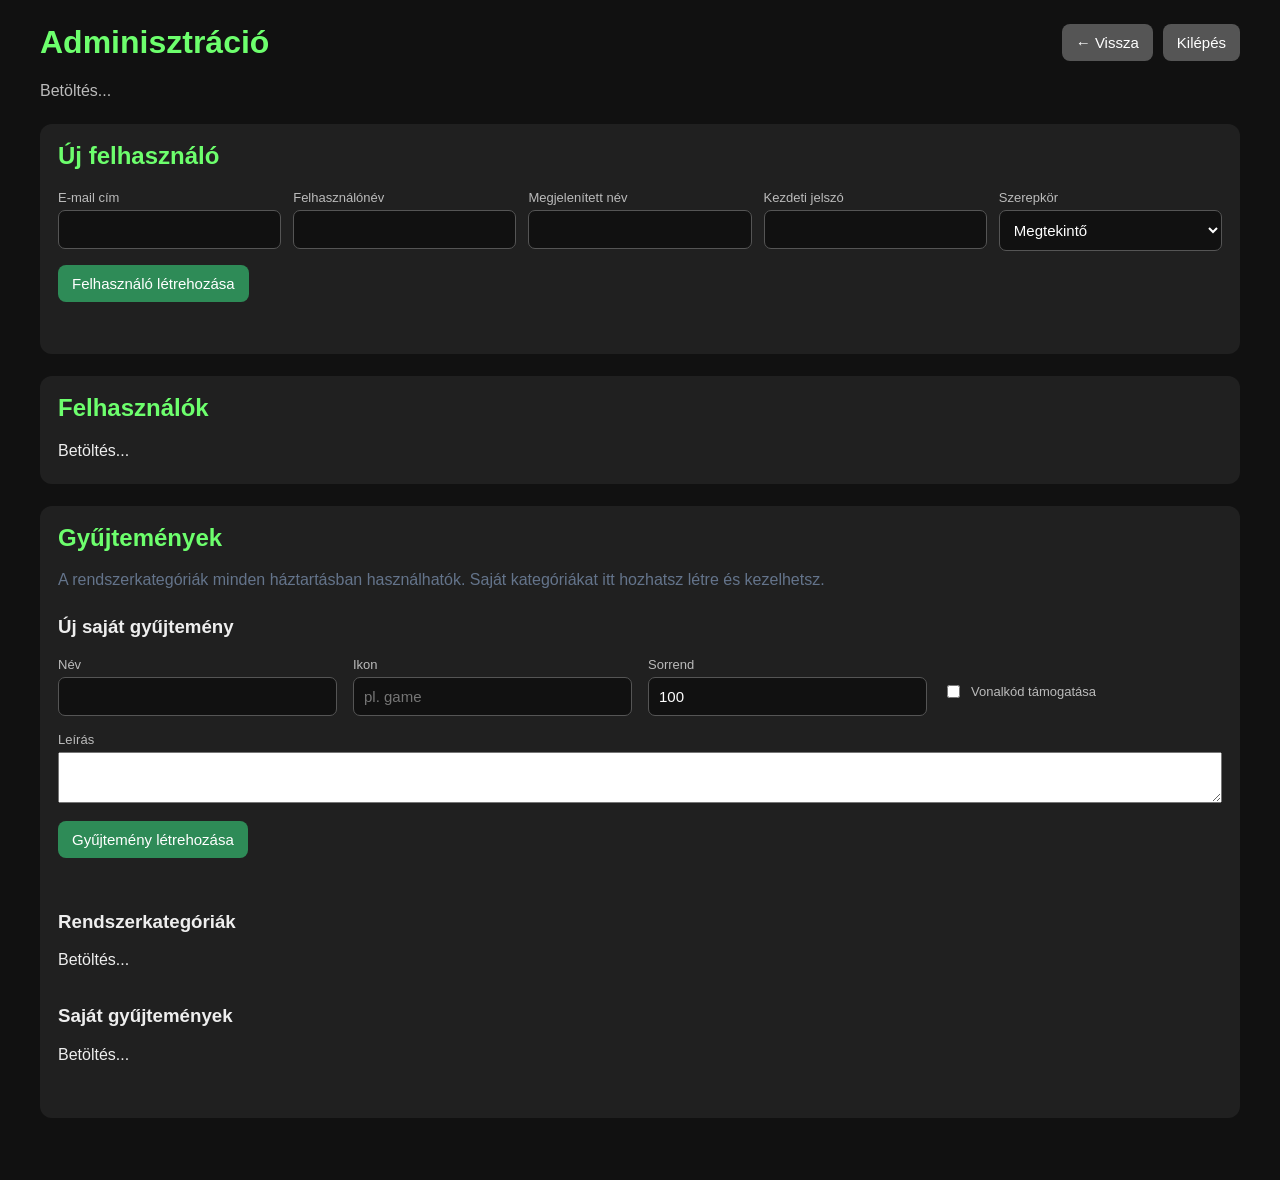
==== ui/admin.html @ b215858e "Add category-specific storage location rules" ====
<!DOCTYPE html>
<html lang="hu">
<head>
    <meta charset="UTF-8">

    <meta
        name="viewport"
        content="width=device-width, initial-scale=1.0"
    >

    <title>FamilyCollection – Adminisztráció</title>

    <style>
        * {
            box-sizing: border-box;
        }

        body {
            margin: 0;
            background: #111;
            color: #eee;
            font-family:
                Arial,
                Helvetica,
                sans-serif;
        }

        .container {
            width: min(1200px, 94vw);
            margin: 0 auto;
            padding: 24px 0 40px;
        }

        .topbar {
            display: flex;
            justify-content: space-between;
            align-items: flex-start;
            gap: 16px;
            margin-bottom: 24px;
        }

        h1,
        h2 {
            margin-top: 0;
            color: #6dff6d;
        }

        .top-actions {
            display: flex;
            gap: 10px;
            flex-wrap: wrap;
        }

        button,
        .button-link {
            border: 0;
            border-radius: 8px;
            padding: 10px 14px;
            background: #555;
            color: white;
            font-size: 15px;
            cursor: pointer;
            text-decoration: none;
        }

        button:hover,
        .button-link:hover {
            background: #666;
        }

        button.primary {
            background: #2e8b57;
        }

        button.primary:hover {
            background: #349d63;
        }

        button.danger {
            background: #8b2e2e;
        }

        button:disabled {
            opacity: 0.55;
            cursor: default;
        }

        .panel {
            margin-bottom: 22px;
            padding: 18px;
            border-radius: 12px;
            background: #202020;
        }

        .context-line {
            color: #bbb;
        }

        .status {
            min-height: 24px;
            margin-top: 10px;
        }

        .status.error {
            color: #ff7b7b;
        }

        .status.success {
            color: #6dff6d;
        }

        .users-list {
            display: grid;
            gap: 14px;
        }

        .user-card {
            padding: 16px;
            border-radius: 10px;
            background: #292929;
        }

        .user-card.inactive {
            opacity: 0.65;
        }

        .user-header {
            display: flex;
            justify-content: space-between;
            gap: 14px;
            align-items: flex-start;
            margin-bottom: 12px;
        }

        .user-name {
            font-size: 19px;
            font-weight: bold;
            color: #6dff6d;
        }

        .user-email {
            margin-top: 4px;
            color: #aaa;
            word-break: break-word;
        }

        .badge {
            display: inline-block;
            padding: 4px 8px;
            border-radius: 999px;
            background: #444;
            color: #ddd;
            font-size: 12px;
            white-space: nowrap;
        }

        .user-grid {
            display: grid;
            grid-template-columns:
                repeat(
                    auto-fit,
                    minmax(180px, 1fr)
                );
            gap: 12px;
        }

        label {
            display: block;
            margin-bottom: 5px;
            color: #bbb;
            font-size: 13px;
        }

        input,
        select {
            width: 100%;
            padding: 10px;
            border: 1px solid #555;
            border-radius: 7px;
            background: #111;
            color: #fff;
            font-size: 15px;
        }

        .checkbox-row {
            display: flex;
            align-items: center;
            gap: 8px;
            min-height: 40px;
        }

        .checkbox-row input {
            width: auto;
        }

        .actions {
            display: flex;
            gap: 10px;
            flex-wrap: wrap;
            margin-top: 14px;
        }

        .new-user-grid {
            display: grid;
            grid-template-columns:
                repeat(
                    auto-fit,
                    minmax(220px, 1fr)
                );
            gap: 12px;
        }

        .muted {
            color: #888;
            font-size: 13px;
        }

        @media (max-width: 650px) {
            .topbar {
                flex-direction: column;
            }

            .user-header {
                flex-direction: column;
            }
        }

        .panel-description {
            margin-top: -4px;
            margin-bottom: 24px;
            color: #64748b;
            line-height: 1.5;
        }

        .category-form-grid {
            display: grid;
            grid-template-columns:
                repeat(
                    auto-fit,
                    minmax(180px, 1fr)
                );
            gap: 16px;
            margin-bottom: 16px;
        }

        .category-form-grid input,
        .category-form-grid select,
        textarea {
            width: 100%;
            box-sizing: border-box;
        }

        textarea {
            resize: vertical;
        }

        .checkbox-field {
            display: flex;
            align-items: end;
            padding-bottom: 10px;
        }

        .checkbox-field label {
            display: flex;
            align-items: center;
            gap: 8px;
            cursor: pointer;
        }

        .checkbox-field input {
            width: auto;
        }

        .categories-list {
            display: grid;
            gap: 14px;
            margin-bottom: 30px;
        }

        .category-card {
            border: 1px solid #dbe2ea;
            border-radius: 10px;
            padding: 16px;
            background: #fff;
        }

        .category-card.system-category {
            background: #f8fafc;
        }

        .category-card-header {
            display: flex;
            justify-content: space-between;
            align-items: center;
            gap: 12px;
            margin-bottom: 12px;
        }

        .category-card-title {
            font-weight: 700;
            font-size: 1.05rem;
        }

        .category-badge {
            display: inline-block;
            padding: 4px 8px;
            border-radius: 999px;
            background: #e2e8f0;
            font-size: 0.8rem;
            white-space: nowrap;
        }

        .category-edit-grid {
            display: grid;
            grid-template-columns:
                repeat(
                    auto-fit,
                    minmax(160px, 1fr)
                );
            gap: 12px;
        }

        .category-description {
            margin: 8px 0;
            color: #475569;
        }

        .category-meta {
            display: flex;
            flex-wrap: wrap;
            gap: 12px;
            margin-top: 8px;
            font-size: 0.9rem;
            color: #64748b;
        }

        .category-card .actions {
            margin-top: 14px;
        }    

</style>
</head>

<body>
    <main class="container">

        <div class="topbar">
            <div>
                <h1>Adminisztráció</h1>

                <div
                    id="contextLine"
                    class="context-line"
                >
                    Betöltés...
                </div>
            </div>

            <div class="top-actions">
                <a
                    href="/ui/dashboard.html"
                    class="button-link"
                >
                    ← Vissza
                </a>

                <button
                    id="logoutButton"
                    type="button"
                >
                    Kilépés
                </button>
            </div>
        </div>

        <section class="panel">
            <h2>Új felhasználó</h2>

            <div class="new-user-grid">
                <div>
                    <label for="newEmail">
                        E-mail cím
                    </label>

                    <input
                        id="newEmail"
                        type="email"
                    >
                </div>

                <div>
                    <label for="newUsername">
                        Felhasználónév
                    </label>

                    <input
                        id="newUsername"
                        type="text"
                        minlength="3"
                        maxlength="100"
                        autocomplete="off"
                    >
                </div>

                <div>
                    <label for="newDisplayName">
                        Megjelenített név
                    </label>

                    <input
                        id="newDisplayName"
                        type="text"
                    >
                </div>

                <div>
                    <label for="newPassword">
                        Kezdeti jelszó
                    </label>

                    <input
                        id="newPassword"
                        type="password"
                    >
                </div>

                <div>
                    <label for="newRole">
                        Szerepkör
                    </label>

                    <select id="newRole">
                        <option value="viewer">
                            Megtekintő
                        </option>

                        <option value="editor">
                            Szerkesztő
                        </option>

                        <option value="admin">
                            Adminisztrátor
                        </option>
                    </select>
                </div>
            </div>

            <div class="actions">
                <button
                    id="createUserButton"
                    class="primary"
                    type="button"
                >
                    Felhasználó létrehozása
                </button>
            </div>

            <div
                id="createStatus"
                class="status"
            ></div>
        </section>

        <section class="panel">
            <h2>Felhasználók</h2>

            <div
                id="usersStatus"
                class="status"
            >
                Betöltés...
            </div>

            <div
                id="usersList"
                class="users-list"
            ></div>
        </section>
        <section class="panel">
            <h2>Gyűjtemények</h2>

            <p class="panel-description">
                A rendszerkategóriák minden háztartásban
                használhatók. Saját kategóriákat itt
                hozhatsz létre és kezelhetsz.
            </p>

            <h3>Új saját gyűjtemény</h3>

            <div class="category-form-grid">
                <div>
                    <label for="newCategoryName">
                        Név
                    </label>

                    <input
                        id="newCategoryName"
                        type="text"
                        maxlength="150"
                    >
                </div>

                <div>
                    <label for="newCategoryIcon">
                        Ikon
                    </label>

                    <input
                        id="newCategoryIcon"
                        type="text"
                        maxlength="100"
                        placeholder="pl. game"
                    >
                </div>

                <div>
                    <label for="newCategorySortOrder">
                        Sorrend
                    </label>

                    <input
                        id="newCategorySortOrder"
                        type="number"
                        min="0"
                        value="100"
                    >
                </div>

                <div class="checkbox-field">
                    <label>
                        <input
                            id="newCategorySupportsBarcode"
                            type="checkbox"
                        >
                        Vonalkód támogatása
                    </label>
                </div>
            </div>

            <div>
                <label for="newCategoryDescription">
                    Leírás
                </label>

                <textarea
                    id="newCategoryDescription"
                    rows="3"
                    maxlength="500"
                ></textarea>
            </div>

            <div class="actions">
                <button
                    id="createCategoryButton"
                    class="primary"
                    type="button"
                >
                    Gyűjtemény létrehozása
                </button>
            </div>

            <div
                id="createCategoryStatus"
                class="status"
            ></div>

            <h3>Rendszerkategóriák</h3>

            <div
                id="systemCategoriesStatus"
                class="status"
            >
                Betöltés...
            </div>

            <div
                id="systemCategoriesList"
                class="categories-list"
            ></div>

            <h3>Saját gyűjtemények</h3>

            <div
                id="householdCategoriesStatus"
                class="status"
            >
                Betöltés...
            </div>

            <div
                id="householdCategoriesList"
                class="categories-list"
            ></div>
        </section>
    </main>

    <script>
        let currentUserId = null;
        let activeHousehold = null;

        let categoryStorageTree = null;

        const contextLine =
            document.getElementById(
                "contextLine"
            );

        const usersStatus =
            document.getElementById(
                "usersStatus"
            );

        const usersList =
            document.getElementById(
                "usersList"
            );

const newCategoryName =
    document.getElementById(
        "newCategoryName"
    );

const newCategoryIcon =
    document.getElementById(
        "newCategoryIcon"
    );

const newCategorySortOrder =
    document.getElementById(
        "newCategorySortOrder"
    );

const newCategorySupportsBarcode =
    document.getElementById(
        "newCategorySupportsBarcode"
    );

const newCategoryDescription =
    document.getElementById(
        "newCategoryDescription"
    );

const createCategoryButton =
    document.getElementById(
        "createCategoryButton"
    );

const createCategoryStatus =
    document.getElementById(
        "createCategoryStatus"
    );

const systemCategoriesStatus =
    document.getElementById(
        "systemCategoriesStatus"
    );

const systemCategoriesList =
    document.getElementById(
        "systemCategoriesList"
    );

const householdCategoriesStatus =
    document.getElementById(
        "householdCategoriesStatus"
    );

const householdCategoriesList =
    document.getElementById(
        "householdCategoriesList"
    );

        const createStatus =
            document.getElementById(
                "createStatus"
            );

        const createUserButton =
            document.getElementById(
                "createUserButton"
            );

        const newEmail =
            document.getElementById(
                "newEmail"
            );

const newUsername =
    document.getElementById(
        "newUsername"
    );

        const newDisplayName =
            document.getElementById(
                "newDisplayName"
            );

        const newPassword =
            document.getElementById(
                "newPassword"
            );

        const newRole =
            document.getElementById(
                "newRole"
            );

        const logoutButton =
            document.getElementById(
                "logoutButton"
            );


        function escapeHtml(value) {
            return String(value ?? "")
                .replaceAll("&", "&amp;")
                .replaceAll("<", "&lt;")
                .replaceAll(">", "&gt;")
                .replaceAll('"', "&quot;")
                .replaceAll("'", "&#039;");
        }


        function roleLabel(role) {
            const labels = {
                owner: "Tulajdonos",
                admin: "Adminisztrátor",
                editor: "Szerkesztő",
                viewer: "Megtekintő"
            };

            return labels[role] || role;
        }


function setStatus(
    element,
    message,
    type = ""
) {
    if (!element) {
        return;
    }

    element.textContent = message;

    element.classList.remove(
        "success",
        "error"
    );

    if (type) {
        element.classList.add(type);
    }
}

async function loadCategoryStorageTree() {
    if (categoryStorageTree) {
        return categoryStorageTree;
    }

    if (!activeHousehold) {
        throw new Error(
            "Nincs aktív háztartás."
        );
    }

    const params =
        new URLSearchParams({
            household_id:
                String(activeHousehold.id),
            include_inactive:
                "false"
        });

    const response =
        await apiFetch(
            `/storage/tree?${
                params.toString()
            }`
        );

    if (
        !response
        || !Array.isArray(
            response.locations
        )
    ) {
        throw new Error(
            "A szerver hibás tárhelyfa-választ adott."
        );
    }

    categoryStorageTree =
        response.locations;

    return categoryStorageTree;
}


function renderCategoryStorageRuleNode(
    node,
    selectedRules,
    depth = 0
) {
const selectedRule =
    selectedRules.get(
        node.public_id
    );

    const checked =
        selectedRule
            ? "checked"
            : "";

    const includeDescendantsChecked =
        (
            selectedRule
            && selectedRule.include_descendants
        )
            ? "checked"
            : "";

    const children =
        Array.isArray(node.children)
            ? node.children
            : [];

    return `
        <div
            class="category-storage-node"
            style="
                margin-left:${depth * 20}px;
                margin-top:8px;
                padding:8px;
                border-left:
                    2px solid rgba(
                        255,
                        255,
                        255,
                        0.10
                    );
            "
        >
            <label>
                <input
                    type="checkbox"
                    class="category-storage-location"
data-location-public-id="${escapeHtml(
    node.public_id
)}"
                    ${checked}
                >

                <strong>
                    ${escapeHtml(
                        node.name
                    )}
                </strong>

                <span class="muted">
                    (${escapeHtml(
                        node.location_type
                        || "other"
                    )})
                </span>
            </label>

            <label
                style="
                    display:block;
                    margin-left:24px;
                    margin-top:5px;
                "
            >
                <input
                    type="checkbox"
                    class="category-storage-descendants"
data-location-public-id="${escapeHtml(
    node.public_id
)}"
                    ${includeDescendantsChecked}
                >

                Alatta lévő tárhelyek is
            </label>

            ${
                children
                    .map(
                        child =>
                            renderCategoryStorageRuleNode(
                                child,
                                selectedRules,
                                depth + 1
                            )
                    )
                    .join("")
            }
        </div>
    `;
}


async function loadCategoryStorageRules(
    category,
    card
) {
    const panel =
        card.querySelector(
            ".category-storage-panel"
        );

    const statusBox =
        card.querySelector(
            ".category-storage-status"
        );

    const treeContainer =
        card.querySelector(
            ".category-storage-tree"
        );

    setStatus(
        statusBox,
        "Tárhelyszabályok betöltése..."
    );

    treeContainer.innerHTML = "";

    try {
        const [
            tree,
            rulesResponse,
        ] = await Promise.all([
            loadCategoryStorageTree(),

            apiFetch(
                `/admin/households/${
                    activeHousehold.id
                }/categories/${
                    category.id
                }/storage-rules`
            ),
        ]);

const selectedRules =
    new Map(
        (
            rulesResponse.rules
            || []
        ).map(
            rule => [
                rule.storage_location_public_id,
                rule,
            ]
        )
    );

        const unrestrictedRadio =
            panel.querySelector(
                ".category-storage-unrestricted"
            );

        const restrictedRadio =
            panel.querySelector(
                ".category-storage-restricted"
            );

        unrestrictedRadio.checked =
            !rulesResponse.restricted;

        restrictedRadio.checked =
            Boolean(
                rulesResponse.restricted
            );

        treeContainer.innerHTML =
            tree.length
                ? tree
                    .map(
                        node =>
                            renderCategoryStorageRuleNode(
                                node,
                                selectedRules
                            )
                    )
                    .join("")
                : `
                    <div class="muted">
                        Nincs aktív tárhely.
                    </div>
                `;

        updateCategoryStoragePanelState(
            card
        );

        setStatus(
            statusBox,
            ""
        );

    } catch (error) {
        setStatus(
            statusBox,
            `❌ ${error.message}`,
            "error"
        );
    }
}


function updateCategoryStoragePanelState(
    card
) {
    const restricted =
        card.querySelector(
            ".category-storage-restricted"
        ).checked;

    const treeContainer =
        card.querySelector(
            ".category-storage-tree"
        );

    treeContainer.style.opacity =
        restricted
            ? "1"
            : "0.45";

    treeContainer.style.pointerEvents =
        restricted
            ? ""
            : "none";
}


async function saveCategoryStorageRules(
    category,
    card
) {
    const panel =
        card.querySelector(
            ".category-storage-panel"
        );

    const statusBox =
        card.querySelector(
            ".category-storage-status"
        );

    const saveButton =
        card.querySelector(
            ".save-category-storage"
        );

    const restricted =
        panel.querySelector(
            ".category-storage-restricted"
        ).checked;

    let rules = [];

    if (restricted) {
        const selectedLocations =
            panel.querySelectorAll(
                (
                    ".category-storage-location"
                    + ":checked"
                )
            );

        if (!selectedLocations.length) {
            setStatus(
                statusBox,
                (
                    "❌ Korlátozott módban "
                    + "legalább egy tárhelyet "
                    + "ki kell választani."
                ),
                "error"
            );

            return;
        }

        rules =
            Array.from(
                selectedLocations
            )
.map(
    checkbox => {
        const publicId =
            checkbox.dataset
                .locationPublicId;

        const descendants =
            panel.querySelector(
                (
                    ".category-storage-descendants"
                    + `[data-location-public-id="${publicId}"]`
                )
            );

        return {
            storage_location_public_id:
                publicId,

            include_descendants:
                Boolean(
                    descendants
                    ?.checked
                ),
        };
    }
);

    }

    saveButton.disabled = true;

    setStatus(
        statusBox,
        "Mentés..."
    );

    try {
        const response =
            await apiFetch(
                `/admin/households/${
                    activeHousehold.id
                }/categories/${
                    category.id
                }/storage-rules`,
                {
                    method: "PUT",

                    headers: {
                        "Content-Type":
                            "application/json"
                    },

                    body: JSON.stringify({
                        rules
                    })
                }
            );

        setStatus(
            statusBox,
            response.restricted
                ? (
                    "✅ Tárhelykorlátozás "
                    + "elmentve."
                )
                : (
                    "✅ Minden tárhely "
                    + "engedélyezve."
                ),
            "success"
        );

        await loadCategoryStorageRules(
            category,
            card
        );

    } catch (error) {
        setStatus(
            statusBox,
            `❌ ${error.message}`,
            "error"
        );

    } finally {
        saveButton.disabled =
            false;
    }
}


function appendCategoryStorageControls(
    card,
    category
) {
    const wrapper =
        document.createElement(
            "div"
        );

    wrapper.innerHTML = `
        <div
            class="actions"
            style="margin-top:12px;"
        >
            <button
                type="button"
                class="manage-storage-rules"
            >
                🗄️ Tárhelyek kezelése
            </button>
        </div>

        <div
            class="category-storage-panel"
            style="
                display:none;
                margin-top:12px;
                padding:14px;
                border-radius:8px;
                background:#202020;
            "
        >
            <h4>
                Engedélyezett tárhelyek
            </h4>

            <p class="muted">
                Ha nincs korlátozás,
                a gyűjtemény minden aktív
                tárhelyet használhat.
            </p>

            <label
                style="
                    display:block;
                    margin-bottom:8px;
                "
            >
                <input
                    type="radio"
                    class="category-storage-unrestricted"
                    name="category-storage-${
                        escapeHtml(
                            category.id
                        )
                    }"
                    value="all"
                >

                Minden tárhely engedélyezett
            </label>

            <label
                style="
                    display:block;
                    margin-bottom:12px;
                "
            >
                <input
                    type="radio"
                    class="category-storage-restricted"
                    name="category-storage-${
                        escapeHtml(
                            category.id
                        )
                    }"
                    value="restricted"
                >

                Csak a kijelölt tárhelyek
            </label>

            <div
                class="category-storage-tree"
            ></div>

            <div
                class="actions"
                style="margin-top:14px;"
            >
                <button
                    type="button"
                    class="primary save-category-storage"
                >
                    💾 Tárhelyszabályok mentése
                </button>
            </div>

            <div
                class="status category-storage-status"
            ></div>
        </div>
    `;

    while (wrapper.firstChild) {
        card.appendChild(
            wrapper.firstChild
        );
    }

    const manageButton =
        card.querySelector(
            ".manage-storage-rules"
        );

    const panel =
        card.querySelector(
            ".category-storage-panel"
        );

    manageButton.addEventListener(
        "click",
        async () => {
            const opening =
                panel.style.display
                === "none";

            panel.style.display =
                opening
                    ? ""
                    : "none";

            manageButton.textContent =
                opening
                    ? "▲ Tárhelyek bezárása"
                    : "🗄️ Tárhelyek kezelése";

            if (opening) {
                await loadCategoryStorageRules(
                    category,
                    card
                );
            }
        }
    );

    panel
        .querySelector(
            ".category-storage-unrestricted"
        )
        .addEventListener(
            "change",
            () => {
                updateCategoryStoragePanelState(
                    card
                );
            }
        );

    panel
        .querySelector(
            ".category-storage-restricted"
        )
        .addEventListener(
            "change",
            () => {
                updateCategoryStoragePanelState(
                    card
                );
            }
        );

    panel
        .querySelector(
            ".save-category-storage"
        )
        .addEventListener(
            "click",
            () => {
                saveCategoryStorageRules(
                    category,
                    card
                );
            }
        );
}

function renderSystemCategories(categories) {
    systemCategoriesList.innerHTML = "";

    if (!categories.length) {
        systemCategoriesList.innerHTML =
            '<div class="muted">'
            + 'Nincs rendszerkategória.'
            + '</div>';

        return;
    }

    for (const category of categories) {
        const card =
            document.createElement(
                "div"
            );

        card.className =
            "category-card system-category";

        card.innerHTML = `
            <div class="category-card-header">
                <div class="category-card-title">
                    ${escapeHtml(category.name)}
                </div>

                <span class="category-badge">
                    Rendszer
                </span>
            </div>

            <div class="category-description">
                ${escapeHtml(
                    category.description
                    || "Nincs leírás."
                )}
            </div>

            <div class="category-meta">
                <span>
                    Slug:
                    ${escapeHtml(category.slug)}
                </span>

                <span>
                    Ikon:
                    ${escapeHtml(
                        category.icon || "-"
                    )}
                </span>

                <span>
                    Vonalkód:
                    ${
                        category.supports_barcode
                            ? "igen"
                            : "nem"
                    }
                </span>

                <span>
                    Metaadat:
                    ${escapeHtml(
                        category.metadata_lookup_type
                    )}
                </span>

                <span>
                    Állapot:
                    ${
                        category.is_active
                            ? "aktív"
                            : "inaktív"
                    }
                </span>
            </div>
        `;

appendCategoryStorageControls(
    card,
    category
);

        systemCategoriesList.appendChild(
            card
        );
    }
}

async function createCategoryField(
    category,
    card
) {
    const name =
        card
            .querySelector(
                ".new-field-name"
            )
            .value
            .trim();

    const fieldKey =
        card
            .querySelector(
                ".new-field-key"
            )
            .value
            .trim();

    const fieldType =
        card
            .querySelector(
                ".new-field-type"
            )
            .value;

    const sortOrder =
        Number(
            card
                .querySelector(
                    ".new-field-sort-order"
                )
                .value
        );

    const statusBox =
        card.querySelector(
            ".create-field-status"
        );

    const button =
        card.querySelector(
            ".create-field"
        );

    if (!name) {
        setStatus(
            statusBox,
            "❌ A mező neve kötelező.",
            "error"
        );

        return;
    }

    if (!fieldKey) {
        setStatus(
            statusBox,
            "❌ A mezőkulcs kötelező.",
            "error"
        );

        return;
    }

    if (
        !Number.isInteger(sortOrder)
        || sortOrder < 0
    ) {
        setStatus(
            statusBox,
            (
                "❌ A sorrend nem lehet "
                + "negatív egész szám."
            ),
            "error"
        );

        return;
    }

    button.disabled = true;

    setStatus(
        statusBox,
        "Létrehozás..."
    );

    try {
        await apiFetch(
            `/admin/households/${
                activeHousehold.id
            }/categories/${
                category.id
            }/fields`,
            {
                method: "POST",

                headers: {
                    "Content-Type":
                        "application/json"
                },

                body: JSON.stringify({
                    name,
                    field_key:
                        fieldKey,
                    field_type:
                        fieldType,
                    is_required:
                        card
                            .querySelector(
                                ".new-field-required"
                            )
                            .checked,
                    is_searchable:
                        card
                            .querySelector(
                                ".new-field-searchable"
                            )
                            .checked,
                    is_filterable:
                        card
                            .querySelector(
                                ".new-field-filterable"
                            )
                            .checked,
                    is_visible_in_list:
                        card
                            .querySelector(
                                ".new-field-visible-list"
                            )
                            .checked,
                    sort_order:
                        sortOrder,
                    validation_rules: {},
                    default_value: {}
                })
            }
        );

        card
            .querySelector(
                ".new-field-name"
            )
            .value = "";

        card
            .querySelector(
                ".new-field-key"
            )
            .value = "";

        card
            .querySelector(
                ".new-field-sort-order"
            )
            .value = "100";

        card
            .querySelector(
                ".new-field-required"
            )
            .checked = false;

        card
            .querySelector(
                ".new-field-searchable"
            )
            .checked = false;

        card
            .querySelector(
                ".new-field-filterable"
            )
            .checked = false;

        card
            .querySelector(
                ".new-field-visible-list"
            )
            .checked = false;

        setStatus(
            statusBox,
            "✅ Mező létrehozva.",
            "success"
        );

        await loadCategoryFields(
            category,
            card
        );

    } catch (error) {
        setStatus(
            statusBox,
            `❌ ${error.message}`,
            "error"
        );

    } finally {
        button.disabled = false;
    }
}

async function saveCategoryField(
    category,
    field,
    card,
    row
) {
    const statusBox =
        row.querySelector(
            ".field-row-status"
        );

    const button =
        row.querySelector(
            ".save-field"
        );

    const name =
        row
            .querySelector(
                ".field-name"
            )
            .value
            .trim();

    const sortOrder =
        Number(
            row
                .querySelector(
                    ".field-sort-order"
                )
                .value
        );

    if (!name) {
        setStatus(
            statusBox,
            "❌ A mező neve kötelező.",
            "error"
        );

        return;
    }

    if (
        !Number.isInteger(sortOrder)
        || sortOrder < 0
    ) {
        setStatus(
            statusBox,
            (
                "❌ A sorrend nem lehet "
                + "negatív egész szám."
            ),
            "error"
        );

        return;
    }

    button.disabled = true;

    setStatus(
        statusBox,
        "Mentés..."
    );

    try {
        await apiFetch(
            `/admin/households/${
                activeHousehold.id
            }/categories/${
                category.id
            }/fields/${
                field.id
            }`,
            {
                method: "PATCH",

                headers: {
                    "Content-Type":
                        "application/json"
                },

                body: JSON.stringify({
                    name,
                    sort_order:
                        sortOrder,

                    is_required:
                        row
                            .querySelector(
                                ".field-required"
                            )
                            .checked,

                    is_searchable:
                        row
                            .querySelector(
                                ".field-searchable"
                            )
                            .checked,

                    is_filterable:
                        row
                            .querySelector(
                                ".field-filterable"
                            )
                            .checked,

                    is_visible_in_list:
                        row
                            .querySelector(
                                ".field-visible-list"
                            )
                            .checked,

                    is_active:
                        row
                            .querySelector(
                                ".field-active"
                            )
                            .checked
                })
            }
        );

        setStatus(
            statusBox,
            "✅ Mező mentve.",
            "success"
        );

    } catch (error) {
        setStatus(
            statusBox,
            `❌ ${error.message}`,
            "error"
        );

    } finally {
        button.disabled = false;
    }
}

async function deactivateCategoryField(
    category,
    field,
    card,
    row
) {
    const statusBox =
        row.querySelector(
            ".field-row-status"
        );

    const confirmed =
        window.confirm(
            (
                `Biztosan inaktiválod ezt a mezőt?\n\n`
                + `${field.name} (${field.field_key})`
            )
        );

    if (!confirmed) {
        return;
    }

    setStatus(
        statusBox,
        "Inaktiválás..."
    );

    try {
        await apiFetch(
            `/admin/households/${
                activeHousehold.id
            }/categories/${
                category.id
            }/fields/${
                field.id
            }`,
            {
                method: "DELETE"
            }
        );

        await loadCategoryFields(
            category,
            card
        );

    } catch (error) {
        setStatus(
            statusBox,
            `❌ ${error.message}`,
            "error"
        );
    }
}

function isSelectCategoryField(field) {
    return (
        field.field_type === "single_select"
        || field.field_type === "multi_select"
    );
}


async function createCategoryFieldOption(
    category,
    field,
    row
) {
    const container =
        row.querySelector(
            ".field-options"
        );

    const valueInput =
        container.querySelector(
            ".new-option-value"
        );

    const labelInput =
        container.querySelector(
            ".new-option-label"
        );

    const sortOrderInput =
        container.querySelector(
            ".new-option-sort-order"
        );

    const statusBox =
        container.querySelector(
            ".new-option-status"
        );

    const button =
        container.querySelector(
            ".create-option"
        );

    const value =
        valueInput.value.trim();

    const label =
        labelInput.value.trim();

    const sortOrder =
        Number(
            sortOrderInput.value
        );

    if (!value) {
        setStatus(
            statusBox,
            "❌ Az érték kötelező.",
            "error"
        );

        return;
    }

    if (!label) {
        setStatus(
            statusBox,
            "❌ A megjelenő név kötelező.",
            "error"
        );

        return;
    }

    if (
        !Number.isInteger(sortOrder)
        || sortOrder < 0
    ) {
        setStatus(
            statusBox,
            (
                "❌ A sorrend nem lehet "
                + "negatív egész szám."
            ),
            "error"
        );

        return;
    }

    button.disabled = true;

    setStatus(
        statusBox,
        "Létrehozás..."
    );

    try {
        await apiFetch(
            `/admin/households/${
                activeHousehold.id
            }/categories/${
                category.id
            }/fields/${
                field.id
            }/options`,
            {
                method: "POST",

                headers: {
                    "Content-Type":
                        "application/json"
                },

                body: JSON.stringify({
                    value,
                    label,
                    sort_order: sortOrder
                })
            }
        );

        valueInput.value = "";
        labelInput.value = "";
        sortOrderInput.value = "100";

        await loadCategoryFieldOptions(
            category,
            field,
            row
        );

    } catch (error) {
        setStatus(
            statusBox,
            `❌ ${error.message}`,
            "error"
        );

    } finally {
        button.disabled = false;
    }
}


async function saveCategoryFieldOption(
    category,
    field,
    option,
    row,
    optionRow
) {
    const statusBox =
        optionRow.querySelector(
            ".option-row-status"
        );

    const button =
        optionRow.querySelector(
            ".save-option"
        );

    const label =
        optionRow
            .querySelector(
                ".option-label"
            )
            .value
            .trim();

    const sortOrder =
        Number(
            optionRow
                .querySelector(
                    ".option-sort-order"
                )
                .value
        );

    if (!label) {
        setStatus(
            statusBox,
            "❌ A megjelenő név kötelező.",
            "error"
        );

        return;
    }

    if (
        !Number.isInteger(sortOrder)
        || sortOrder < 0
    ) {
        setStatus(
            statusBox,
            (
                "❌ A sorrend nem lehet "
                + "negatív egész szám."
            ),
            "error"
        );

        return;
    }

    button.disabled = true;

    setStatus(
        statusBox,
        "Mentés..."
    );

    try {
        await apiFetch(
            `/admin/households/${
                activeHousehold.id
            }/categories/${
                category.id
            }/fields/${
                field.id
            }/options/${
                option.id
            }`,
            {
                method: "PATCH",

                headers: {
                    "Content-Type":
                        "application/json"
                },

                body: JSON.stringify({
                    label,
                    sort_order: sortOrder,
                    is_active:
                        optionRow
                            .querySelector(
                                ".option-active"
                            )
                            .checked
                })
            }
        );

        setStatus(
            statusBox,
            "✅ Opció mentve.",
            "success"
        );

    } catch (error) {
        setStatus(
            statusBox,
            `❌ ${error.message}`,
            "error"
        );

    } finally {
        button.disabled = false;
    }
}


async function deactivateCategoryFieldOption(
    category,
    field,
    option,
    row
) {
    const confirmed =
        window.confirm(
            (
                "Biztosan inaktiválod ezt "
                + "a választható értéket?\n\n"
                + `${option.label} (${option.value})`
            )
        );

    if (!confirmed) {
        return;
    }

    try {
        await apiFetch(
            `/admin/households/${
                activeHousehold.id
            }/categories/${
                category.id
            }/fields/${
                field.id
            }/options/${
                option.id
            }`,
            {
                method: "DELETE"
            }
        );

        await loadCategoryFieldOptions(
            category,
            field,
            row
        );

    } catch (error) {
        const statusBox =
            row.querySelector(
                ".field-options-status"
            );

        setStatus(
            statusBox,
            `❌ ${error.message}`,
            "error"
        );
    }
}


async function loadCategoryFieldOptions(
    category,
    field,
    row
) {
    const container =
        row.querySelector(
            ".field-options"
        );

    if (!container) {
        return;
    }

    const list =
        container.querySelector(
            ".field-options-list"
        );

    const statusBox =
        container.querySelector(
            ".field-options-status"
        );

    setStatus(
        statusBox,
        "Opciók betöltése..."
    );

    try {
        const options =
            await apiFetch(
                `/admin/households/${
                    activeHousehold.id
                }/categories/${
                    category.id
                }/fields/${
                    field.id
                }/options`
            );

        list.innerHTML = "";

        statusBox.textContent = "";

        if (!options.length) {
            list.innerHTML = `
                <div class="muted">
                    Még nincs választható érték.
                </div>
            `;

            return;
        }

        for (const option of options) {
            const optionRow =
                document.createElement(
                    "div"
                );

            optionRow.className =
                "category-field-option-row";

            optionRow.innerHTML = `
                <div class="category-edit-grid">
                    <div>
                        <label>
                            Érték
                        </label>

                        <input
                            type="text"
                            value="${escapeHtml(
                                option.value
                            )}"
                            disabled
                        >
                    </div>

                    <div>
                        <label>
                            Megjelenő név
                        </label>

                        <input
                            class="option-label"
                            type="text"
                            maxlength="150"
                            value="${escapeHtml(
                                option.label
                            )}"
                        >
                    </div>

                    <div>
                        <label>
                            Sorrend
                        </label>

                        <input
                            class="option-sort-order"
                            type="number"
                            min="0"
                            value="${escapeHtml(
                                option.sort_order
                            )}"
                        >
                    </div>

                    <div class="checkbox-field">
                        <label>
                            <input
                                class="option-active"
                                type="checkbox"
                                ${
                                    option.is_active
                                        ? "checked"
                                        : ""
                                }
                            >
                            Aktív
                        </label>
                    </div>
                </div>

                <div class="actions">
                    <button
                        type="button"
                        class="primary save-option"
                    >
                        Mentés
                    </button>

                    ${
                        option.is_active
                            ? `
                                <button
                                    type="button"
                                    class="deactivate-option"
                                >
                                    🗑️ Inaktiválás
                                </button>
                            `
                            : ""
                    }
                </div>

                <div
                    class="status option-row-status"
                ></div>
            `;

            optionRow
                .querySelector(
                    ".save-option"
                )
                .addEventListener(
                    "click",
                    () =>
                        saveCategoryFieldOption(
                            category,
                            field,
                            option,
                            row,
                            optionRow
                        )
                );

            const deactivateButton =
                optionRow.querySelector(
                    ".deactivate-option"
                );

            if (deactivateButton) {
                deactivateButton
                    .addEventListener(
                        "click",
                        () =>
                            deactivateCategoryFieldOption(
                                category,
                                field,
                                option,
                                row
                            )
                    );
            }

            list.appendChild(
                optionRow
            );
        }

    } catch (error) {
        setStatus(
            statusBox,
            `❌ ${error.message}`,
            "error"
        );
    }
}

async function loadCategoryFields(
    category,
    card
) {
    const list =
        card.querySelector(
            ".category-fields-list"
        );

    const statusBox =
        card.querySelector(
            ".category-fields-status"
        );

    list.innerHTML = "";

    setStatus(
        statusBox,
        "Mezők betöltése..."
    );

    try {
        const fields =
            await apiFetch(
                `/admin/households/${
                    activeHousehold.id
                }/categories/${
                    category.id
                }/fields`
            );

        statusBox.style.display =
            "none";

        if (!fields.length) {
            list.innerHTML = `
                <div class="muted">
                    Ehhez a gyűjteményhez
                    még nincs mező definiálva.
                </div>
            `;

            return;
        }

        for (const field of fields) {
            const row =
                document.createElement(
                    "div"
                );

            row.className =
                "category-field-row";

row.innerHTML = `
    <div class="category-edit-grid">
        <div>
            <label>
                Név
            </label>

            <input
                class="field-name"
                type="text"
                maxlength="150"
                value="${escapeHtml(
                    field.name
                )}"
            >
        </div>

        <div>
            <label>
                Mezőkulcs
            </label>

            <input
                type="text"
                value="${escapeHtml(
                    field.field_key
                )}"
                disabled
            >
        </div>

        <div>
            <label>
                Típus
            </label>

            <input
                type="text"
                value="${escapeHtml(
                    field.field_type
                )}"
                disabled
            >
        </div>

        <div>
            <label>
                Sorrend
            </label>

            <input
                class="field-sort-order"
                type="number"
                min="0"
                value="${escapeHtml(
                    field.sort_order
                )}"
            >
        </div>
    </div>

    <div class="category-edit-grid">
        <div class="checkbox-field">
            <label>
                <input
                    class="field-required"
                    type="checkbox"
                    ${
                        field.is_required
                            ? "checked"
                            : ""
                    }
                >
                Kötelező
            </label>
        </div>

        <div class="checkbox-field">
            <label>
                <input
                    class="field-searchable"
                    type="checkbox"
                    ${
                        field.is_searchable
                            ? "checked"
                            : ""
                    }
                >
                Kereshető
            </label>
        </div>

        <div class="checkbox-field">
            <label>
                <input
                    class="field-filterable"
                    type="checkbox"
                    ${
                        field.is_filterable
                            ? "checked"
                            : ""
                    }
                >
                Szűrhető
            </label>
        </div>

        <div class="checkbox-field">
            <label>
                <input
                    class="field-visible-list"
                    type="checkbox"
                    ${
                        field.is_visible_in_list
                            ? "checked"
                            : ""
                    }
                >
                Listában látható
            </label>
        </div>

        <div class="checkbox-field">
            <label>
                <input
                    class="field-active"
                    type="checkbox"
                    ${
                        field.is_active
                            ? "checked"
                            : ""
                    }
                >
                Aktív
            </label>
        </div>
    </div>

    <div class="actions">
        <button
            type="button"
            class="primary save-field"
        >
            Mentés
        </button>

        ${
            field.is_active
                ? `
                    <button
                        type="button"
                        class="deactivate-field"
                    >
                        🗑️ Inaktiválás
                    </button>
                `
                : ""
        }
    </div>

      <div
          class="status field-row-status"
      ></div>

      ${
          isSelectCategoryField(field)
              ? `
                  <div class="field-options">
<h4>
    Választható értékek:
    ${escapeHtml(field.name)}
    <span class="muted">
        (${escapeHtml(field.field_key)})
    </span>
</h4>

                      <div
                          class="field-options-list"
                      ></div>

                      <div class="category-edit-grid">
                          <div>
                              <label>
                                  Érték
                              </label>

                              <input
                                  class="new-option-value"
                                  type="text"
                                  maxlength="100"
                              >
                          </div>

                          <div>
                              <label>
                                  Megjelenő név
                              </label>

                              <input
                                  class="new-option-label"
                                  type="text"
                                  maxlength="150"
                              >
                          </div>

                          <div>
                              <label>
                                  Sorrend
                              </label>

                              <input
                                  class="new-option-sort-order"
                                  type="number"
                                  min="0"
                                  value="100"
                              >
                          </div>
                      </div>

                      <div class="actions">
                          <button
                              type="button"
                              class="primary create-option"
                          >
                              + Új opció
                          </button>
                      </div>

                      <div
                          class="status new-option-status"
                      ></div>

                      <div
                          class="status field-options-status"
                      ></div>
                  </div>
              `
              : ""
      }
  `;

row
    .querySelector(
        ".save-field"
    )
    .addEventListener(
        "click",
        () =>
            saveCategoryField(
                category,
                field,
                card,
                row
            )
    );

const deactivateButton =
    row.querySelector(
        ".deactivate-field"
    );

if (isSelectCategoryField(field)) {
    row
        .querySelector(
            ".create-option"
        )
        .addEventListener(
            "click",
            () =>
                createCategoryFieldOption(
                    category,
                    field,
                    row
                )
        );
}

if (deactivateButton) {
    deactivateButton.addEventListener(
        "click",
        () =>
            deactivateCategoryField(
                category,
                field,
                card,
                row
            )
    );
}

            list.appendChild(row);

if (isSelectCategoryField(field)) {
    await loadCategoryFieldOptions(
        category,
        field,
        row
    );
} 

       }

    } catch (error) {
        setStatus(
            statusBox,
            `❌ ${error.message}`,
            "error"
        );
    }
}


async function toggleCategoryFields(
    category,
    card
) {
    const panel =
        card.querySelector(
            ".category-fields-panel"
        );

    const button =
        card.querySelector(
            ".manage-fields"
        );

    const isOpen =
        panel.style.display !== "none";

    if (isOpen) {
        panel.style.display = "none";

        button.textContent =
            "🧩 Mezők kezelése";

        return;
    }

    panel.style.display = "block";

    button.textContent =
        "▲ Mezők bezárása";

    await loadCategoryFields(
        category,
        card
    );
}

function renderHouseholdCategories(categories) {
    householdCategoriesList.innerHTML = "";

    if (!categories.length) {
        householdCategoriesList.innerHTML =
            '<div class="muted">'
            + 'Még nincs saját gyűjtemény.'
            + '</div>';

        return;
    }

    for (const category of categories) {
        const card =
            document.createElement(
                "div"
            );

        card.className =
            "category-card";

        if (!category.is_active) {
            card.style.opacity = "0.65";
        }

        card.innerHTML = `
            <div class="category-card-header">
                <div class="category-card-title">
                    ${escapeHtml(category.name)}
                </div>

                <span class="category-badge">
                    Saját
                </span>
            </div>

            <div class="category-edit-grid">
                <div>
                    <label>
                        Név
                    </label>

                    <input
                        class="category-name"
                        type="text"
                        value="${escapeHtml(
                            category.name
                        )}"
                    >
                </div>

                <div>
                    <label>
                        Ikon
                    </label>

                    <input
                        class="category-icon"
                        type="text"
                        value="${escapeHtml(
                            category.icon || ""
                        )}"
                    >
                </div>

                <div>
                    <label>
                        Sorrend
                    </label>

                    <input
                        class="category-sort-order"
                        type="number"
                        min="0"
                        value="${escapeHtml(
                            category.sort_order
                        )}"
                    >
                </div>

                <div class="checkbox-field">
                    <label>
                        <input
                            class="category-barcode"
                            type="checkbox"
                            ${
                                category.supports_barcode
                                    ? "checked"
                                    : ""
                            }
                        >
                        Vonalkód
                    </label>
                </div>

                <div class="checkbox-field">
                    <label>
                        <input
                            class="category-active"
                            type="checkbox"
                            ${
                                category.is_active
                                    ? "checked"
                                    : ""
                            }
                        >
                        Aktív
                    </label>
                </div>
            </div>

            <div>
                <label>
                    Leírás
                </label>

                <textarea
                    class="category-description-input"
                    rows="3"
                >${escapeHtml(
                    category.description || ""
                )}</textarea>
            </div>

            <div class="category-meta">
                <span>
                    Slug:
                    ${escapeHtml(category.slug)}
                </span>

                <span>
                    Metaadat:
                    ${escapeHtml(
                        category.metadata_lookup_type
                    )}
                </span>
            </div>

            <div class="actions">
                <button
                    type="button"
                    class="primary save-category"
                >
                    Mentés
                </button>

                <button
                    type="button"
                    class="manage-fields"
                >
                    🧩 Mezők kezelése
                </button>
            </div>

            <div
                class="status category-row-status"
            ></div>

            <div
                class="category-fields-panel"
                style="display: none;"
            >
                <h4>
                    Gyűjtemény mezői
                </h4>

                <div
                    class="category-fields-status status"
                ></div>

                <div
                    class="category-field-create"
                >
                    <h5>
                        Új mező hozzáadása
                    </h5>

                    <div class="category-edit-grid">
                        <div>
                            <label>
                                Név
                            </label>

                            <input
                                class="new-field-name"
                                type="text"
                                maxlength="150"
                            >
                        </div>

                        <div>
                            <label>
                                Mezőkulcs
                            </label>

                            <input
                                class="new-field-key"
                                type="text"
                                maxlength="100"
                                placeholder="pl. play_time"
                            >
                        </div>

                        <div>
                            <label>
                                Típus
                            </label>

                            <select
                                class="new-field-type"
                            >
                                <option value="text">
                                    Szöveg
                                </option>

                                <option value="long_text">
                                    Hosszú szöveg
                                </option>

                                <option value="integer">
                                    Egész szám
                                </option>

                                <option value="decimal">
                                    Decimális szám
                                </option>

                                <option value="boolean">
                                    Igen / nem
                                </option>

                                <option value="date">
                                    Dátum
                                </option>

                                <option value="year">
                                    Év
                                </option>

                                <option value="url">
                                    Webcím
                                </option>

                                <option value="email">
                                    E-mail
                                </option>

                                <option value="single_select">
                                    Egyszeres választás
                                </option>

                                <option value="multi_select">
                                    Többszörös választás
                                </option>

                                <option value="barcode">
                                    Vonalkód
                                </option>

                                <option value="image">
                                    Kép
                                </option>

                                <option value="file">
                                    Fájl
                                </option>
                            </select>
                        </div>

                        <div>
                            <label>
                                Sorrend
                            </label>

                            <input
                                class="new-field-sort-order"
                                type="number"
                                min="0"
                                value="100"
                            >
                        </div>
                    </div>

                    <div class="category-edit-grid">
                        <div class="checkbox-field">
                            <label>
                                <input
                                    class="new-field-required"
                                    type="checkbox"
                                >
                                Kötelező
                            </label>
                        </div>

                        <div class="checkbox-field">
                            <label>
                                <input
                                    class="new-field-searchable"
                                    type="checkbox"
                                >
                                Kereshető
                            </label>
                        </div>

                        <div class="checkbox-field">
                            <label>
                                <input
                                    class="new-field-filterable"
                                    type="checkbox"
                                >
                                Szűrhető
                            </label>
                        </div>

                        <div class="checkbox-field">
                            <label>
                                <input
                                    class="new-field-visible-list"
                                    type="checkbox"
                                >
                                Listában látható
                            </label>
                        </div>
                    </div>

                    <div class="actions">
                        <button
                            type="button"
                            class="primary create-field"
                        >
                            ➕ Mező létrehozása
                        </button>
                    </div>

                    <div
                        class="status create-field-status"
                    ></div>
                </div>

                <div
                    class="category-fields-list"
                ></div>

            </div>

        `;

        card
            .querySelector(
                ".save-category"
            )
            .addEventListener(
                "click",
                () =>
                    saveCategory(
                        category,
                        card
                    )
            );

        card
            .querySelector(
                ".manage-fields"
            )
            .addEventListener(
                "click",
                () =>
                    toggleCategoryFields(
                        category,
                        card
                    )
            );

        card
            .querySelector(
                ".create-field"
            )
            .addEventListener(
                "click",
                () =>
                    createCategoryField(
                        category,
                        card
                    )
            );

appendCategoryStorageControls(
    card,
    category
);

        householdCategoriesList.appendChild(
            card
        );
    }
}

async function loadCategories() {
    setStatus(
        systemCategoriesStatus,
        "Betöltés..."
    );

    setStatus(
        householdCategoriesStatus,
        "Betöltés..."
    );

    try {
        const categories =
            await apiFetch(
                `/admin/households/${
                    activeHousehold.id
                }/categories`
            );

        const systemCategories =
            categories.filter(
                category =>
                    category.is_system
            );

        const householdCategories =
            categories.filter(
                category =>
                    !category.is_system
            );

        renderSystemCategories(
            systemCategories
        );

        renderHouseholdCategories(
            householdCategories
        );

        systemCategoriesStatus.style.display =
            "none";

        householdCategoriesStatus.style.display =
            "none";

    } catch (error) {
        setStatus(
            systemCategoriesStatus,
            `❌ ${error.message}`,
            "error"
        );

        setStatus(
            householdCategoriesStatus,
            `❌ ${error.message}`,
            "error"
        );
    }
}

async function createCategory() {
    const name =
        newCategoryName.value.trim();

    if (!name) {
        setStatus(
            createCategoryStatus,
            "❌ A név megadása kötelező.",
            "error"
        );

        return;
    }

    const sortOrder =
        Number(
            newCategorySortOrder.value
        );

    if (
        !Number.isInteger(sortOrder)
        || sortOrder < 0
    ) {
        setStatus(
            createCategoryStatus,
            (
                "❌ A sorrend nem lehet "
                + "negatív egész szám."
            ),
            "error"
        );

        return;
    }

    createCategoryButton.disabled =
        true;

    setStatus(
        createCategoryStatus,
        "Létrehozás..."
    );

    try {
        await apiFetch(
            `/admin/households/${
                activeHousehold.id
            }/categories`,
            {
                method: "POST",

                headers: {
                    "Content-Type":
                        "application/json"
                },

                body: JSON.stringify({
                    name,
                    description:
                        newCategoryDescription
                            .value
                            .trim()
                        || null,
                    icon:
                        newCategoryIcon
                            .value
                            .trim()
                        || null,
                    supports_barcode:
                        newCategorySupportsBarcode
                            .checked,
                    sort_order:
                        sortOrder
                })
            }
        );

        newCategoryName.value = "";
        newCategoryIcon.value = "";
        newCategoryDescription.value = "";
        newCategorySortOrder.value = "100";
        newCategorySupportsBarcode.checked =
            false;

        setStatus(
            createCategoryStatus,
            "✅ Gyűjtemény létrehozva.",
            "success"
        );

        await loadCategories();

    } catch (error) {
        setStatus(
            createCategoryStatus,
            `❌ ${error.message}`,
            "error"
        );

    } finally {
        createCategoryButton.disabled =
            false;
    }
}

async function saveCategory(
    originalCategory,
    card
) {
    const name =
        card
            .querySelector(
                ".category-name"
            )
            .value
            .trim();

    const icon =
        card
            .querySelector(
                ".category-icon"
            )
            .value
            .trim();

    const description =
        card
            .querySelector(
                ".category-description-input"
            )
            .value
            .trim();

    const sortOrder =
        Number(
            card
                .querySelector(
                    ".category-sort-order"
                )
                .value
        );

    const supportsBarcode =
        card
            .querySelector(
                ".category-barcode"
            )
            .checked;

    const isActive =
        card
            .querySelector(
                ".category-active"
            )
            .checked;

    const rowStatus =
        card.querySelector(
            ".category-row-status"
        );

    const saveButton =
        card.querySelector(
            ".save-category"
        );

    if (!name) {
        setStatus(
            rowStatus,
            "❌ A név nem lehet üres.",
            "error"
        );

        return;
    }

    if (
        !Number.isInteger(sortOrder)
        || sortOrder < 0
    ) {
        setStatus(
            rowStatus,
            (
                "❌ A sorrend nem lehet "
                + "negatív egész szám."
            ),
            "error"
        );

        return;
    }

    const payload = {};

    if (name !== originalCategory.name) {
        payload.name = name;
    }

    if (
        (icon || null)
        !== originalCategory.icon
    ) {
        payload.icon =
            icon || null;
    }

    if (
        (description || null)
        !== originalCategory.description
    ) {
        payload.description =
            description || null;
    }

    if (
        sortOrder
        !== originalCategory.sort_order
    ) {
        payload.sort_order =
            sortOrder;
    }

    if (
        supportsBarcode
        !== originalCategory
            .supports_barcode
    ) {
        payload.supports_barcode =
            supportsBarcode;
    }

    if (
        isActive
        !== originalCategory.is_active
    ) {
        payload.is_active =
            isActive;
    }

    if (
        Object.keys(payload).length
        === 0
    ) {
        setStatus(
            rowStatus,
            "Nincs módosítás."
        );

        return;
    }

    saveButton.disabled = true;

    setStatus(
        rowStatus,
        "Mentés..."
    );

    try {
        await apiFetch(
            `/admin/households/${
                activeHousehold.id
            }/categories/${
                originalCategory.id
            }`,
            {
                method: "PATCH",

                headers: {
                    "Content-Type":
                        "application/json"
                },

                body:
                    JSON.stringify(
                        payload
                    )
            }
        );

        setStatus(
            rowStatus,
            "✅ Mentve.",
            "success"
        );

        await loadCategories();

    } catch (error) {
        setStatus(
            rowStatus,
            `❌ ${error.message}`,
            "error"
        );

    } finally {
        saveButton.disabled = false;
    }
}

        async function apiFetch(
            url,
            options = {}
        ) {
            const response =
                await fetch(
                    url,
                    options
                );

            if (response.status === 401) {
                window.location.href =
                    "/ui/login.html";

                throw new Error(
                    "Nincs bejelentkezve."
                );
            }

            let data = null;

            try {
                data = await response.json();
            } catch {
                data = null;
            }

            if (!response.ok) {
                throw new Error(
                    data?.detail
                    || `HTTP ${response.status}`
                );
            }

            return data;
        }


        async function loadContext() {
            const context =
                await apiFetch(
                    "/auth/context"
                );

            currentUserId =
                context.user.id;

            const storedHouseholdId =
                Number(
                    localStorage.getItem(
                        "activeHouseholdId"
                    )
                );

            activeHousehold =
                context.households.find(
                    household =>
                        household.id
                        === storedHouseholdId
                )
                || context.households[0]
                || null;

            if (!activeHousehold) {
                throw new Error(
                    "Nincs aktív háztartási tagság."
                );
            }

            if (
                activeHousehold.role !== "admin"
                && activeHousehold.role !== "owner"
            ) {
                window.location.href =
                    "/ui/dashboard.html";

                throw new Error(
                    "Nincs admin jogosultság."
                );
            }

            localStorage.setItem(
                "activeHouseholdId",
                String(
                    activeHousehold.id
                )
            );

            contextLine.textContent =
                `${activeHousehold.name} – `
                + roleLabel(
                    activeHousehold.role
                );
        }


        function renderUsers(users) {
            usersList.innerHTML = "";

            if (!users.length) {
                usersList.innerHTML =
                    '<div class="muted">'
                    + 'Nincs felhasználó.'
                    + '</div>';

                return;
            }

            for (const user of users) {
                const isOwner =
                    user.role === "owner";

                const isSelf =
                    user.user_id
                    === currentUserId;

                const card =
                    document.createElement(
                        "div"
                    );

                card.className =
                    "user-card";

                if (
                    !user.membership_is_active
                ) {
                    card.classList.add(
                        "inactive"
                    );
                }

                const roleSelectDisabled =
                    isOwner || isSelf;

                const activeDisabled =
                    isOwner || isSelf;

                card.innerHTML = `
                    <div class="user-header">
                        <div>
                            <div class="user-name">
                                ${escapeHtml(
                                    user.display_name
                                )}
                            </div>

<div class="user-email">
    @${escapeHtml(
        user.username
    )}
    ·
    ${escapeHtml(
        user.email
    )}
</div>

                        </div>

                        <div>
                            <span class="badge">
                                ${escapeHtml(
                                    roleLabel(
                                        user.role
                                    )
                                )}
                            </span>
                        </div>
                    </div>

                    <div class="user-grid">

                        <div>
                            <label>
                                Megjelenített név
                            </label>

                            <input
                                class="edit-name"
                                type="text"
                                value="${escapeHtml(
                                    user.display_name
                                )}"
                                ${isOwner ? "disabled" : ""}
                            >
                        </div>

                        <div>
                            <label>
                                Szerepkör
                            </label>

                            <select
                                class="edit-role"
                                ${
                                    roleSelectDisabled
                                        ? "disabled"
                                        : ""
                                }
                            >
                                <option
                                    value="viewer"
                                    ${
                                        user.role === "viewer"
                                            ? "selected"
                                            : ""
                                    }
                                >
                                    Megtekintő
                                </option>

                                <option
                                    value="editor"
                                    ${
                                        user.role === "editor"
                                            ? "selected"
                                            : ""
                                    }
                                >
                                    Szerkesztő
                                </option>

                                <option
                                    value="admin"
                                    ${
                                        user.role === "admin"
                                            ? "selected"
                                            : ""
                                    }
                                >
                                    Adminisztrátor
                                </option>

                                ${
                                    isOwner
                                        ? `
                                            <option
                                                value="owner"
                                                selected
                                            >
                                                Tulajdonos
                                            </option>
                                        `
                                        : ""
                                }
                            </select>
                        </div>

                        <div>
                            <label>
                                Tagság
                            </label>

                            <div class="checkbox-row">
                                <input
                                    class="edit-active"
                                    type="checkbox"
                                    ${
                                        user.membership_is_active
                                            ? "checked"
                                            : ""
                                    }
                                    ${
                                        activeDisabled
                                            ? "disabled"
                                            : ""
                                    }
                                >

                                <span>
                                    Aktív
                                </span>
                            </div>
                        </div>

                    </div>

                    <div class="actions">
                        <button
                            type="button"
                            class="primary save-user"
                            ${isOwner ? "disabled" : ""}
                        >
                            Mentés
                        </button>
                    </div>

                    <div
                        class="status row-status"
                    ></div>
                `;

                const saveButton =
                    card.querySelector(
                        ".save-user"
                    );

                if (!isOwner) {
                    saveButton.addEventListener(
                        "click",
                        () => saveUser(
                            user,
                            card
                        )
                    );
                }

                usersList.appendChild(
                    card
                );
            }
        }


        async function loadUsers() {
            setStatus(
                usersStatus,
                "Betöltés..."
            );

            try {
                const users =
                    await apiFetch(
                        `/admin/households/${
                            activeHousehold.id
                        }/users`
                    );

                renderUsers(users);

                usersStatus.style.display =
                    "none";

            } catch (error) {
                setStatus(
                    usersStatus,
                    `❌ ${error.message}`,
                    "error"
                );
            }
        }


        async function saveUser(
            originalUser,
            card
        ) {
            const nameInput =
                card.querySelector(
                    ".edit-name"
                );

            const roleInput =
                card.querySelector(
                    ".edit-role"
                );

            const activeInput =
                card.querySelector(
                    ".edit-active"
                );

            const status =
                card.querySelector(
                    ".row-status"
                );

            const saveButton =
                card.querySelector(
                    ".save-user"
                );

            const payload = {};

            const newName =
                nameInput.value.trim();

            if (
                newName
                !== originalUser.display_name
            ) {
                payload.display_name =
                    newName;
            }

            if (
                !roleInput.disabled
                && roleInput.value
                !== originalUser.role
            ) {
                payload.role =
                    roleInput.value;
            }

            if (
                !activeInput.disabled
                && activeInput.checked
                !== originalUser
                    .membership_is_active
            ) {
                payload.membership_is_active =
                    activeInput.checked;
            }

            if (
                Object.keys(payload).length
                === 0
            ) {
                setStatus(
                    status,
                    "Nincs módosítás."
                );

                return;
            }

            saveButton.disabled = true;

            setStatus(
                status,
                "Mentés..."
            );

            try {
                await apiFetch(
                    `/admin/households/${
                        activeHousehold.id
                    }/users/${
                        originalUser.user_id
                    }`,
                    {
                        method: "PATCH",

                        headers: {
                            "Content-Type":
                                "application/json"
                        },

                        body:
                            JSON.stringify(
                                payload
                            )
                    }
                );

                setStatus(
                    status,
                    "✅ Mentve.",
                    "success"
                );

                await loadUsers();

            } catch (error) {
                setStatus(
                    status,
                    `❌ ${error.message}`,
                    "error"
                );

            } finally {
                saveButton.disabled = false;
            }
        }


        async function createUser() {

const email =
    newEmail.value.trim();

const username =
    newUsername.value.trim();

const displayName =
    newDisplayName.value.trim();

            const password =
                newPassword.value;

if (
    !email
    || !username
    || !displayName
    || !password
) {

                setStatus(
                    createStatus,
                    "❌ Tölts ki minden mezőt.",
                    "error"
                );

                return;
            }

if (
    username.length < 3
    || username.length > 100
) {
    setStatus(
        createStatus,
        (
            "❌ A felhasználónév "
            + "3–100 karakter hosszú legyen."
        ),
        "error"
    );

    return;
}

if (
    !/^[\p{L}\p{N}._-]+$/u.test(
        username
    )
) {
    setStatus(
        createStatus,
        (
            "❌ A felhasználónév csak "
            + "betűt, számot, pontot, "
            + "kötőjelet és aláhúzást "
            + "tartalmazhat."
        ),
        "error"
    );

    return;
}

            if (password.length < 12) {
                setStatus(
                    createStatus,
                    (
                        "❌ A jelszó legalább "
                        + "12 karakter legyen."
                    ),
                    "error"
                );

                return;
            }

            createUserButton.disabled =
                true;

            setStatus(
                createStatus,
                "Létrehozás..."
            );

            try {
                await apiFetch(
                    `/admin/households/${
                        activeHousehold.id
                    }/users`,
                    {
                        method: "POST",

                        headers: {
                            "Content-Type":
                                "application/json"
                        },

body: JSON.stringify({
    email,
    username,
    display_name:
        displayName,
    password,
    role:
        newRole.value
})

                    }
                );

newEmail.value = "";
newUsername.value = "";
newDisplayName.value = "";
newPassword.value = "";

                newRole.value = "viewer";

                setStatus(
                    createStatus,
                    "✅ Felhasználó létrehozva.",
                    "success"
                );

                await loadUsers();

            } catch (error) {
                setStatus(
                    createStatus,
                    `❌ ${error.message}`,
                    "error"
                );

            } finally {
                createUserButton.disabled =
                    false;
            }
        }


        createUserButton.addEventListener(
            "click",
            createUser
        );

createCategoryButton.addEventListener(
    "click",
    createCategory
);

        logoutButton.addEventListener(
            "click",
            async () => {
                try {
                    await fetch(
                        "/auth/logout",
                        {
                            method: "POST"
                        }
                    );
                } finally {
                    window.location.href =
                        "/ui/login.html";
                }
            }
        );


async function initialize() {
    try {
        await loadContext();
        await loadUsers();
        await loadCategories();

    } catch (error) {

                console.error(
                    "Admin inicializálási hiba:",
                    error
                );
            }
        }


        initialize();
    </script>
</body>
</html>
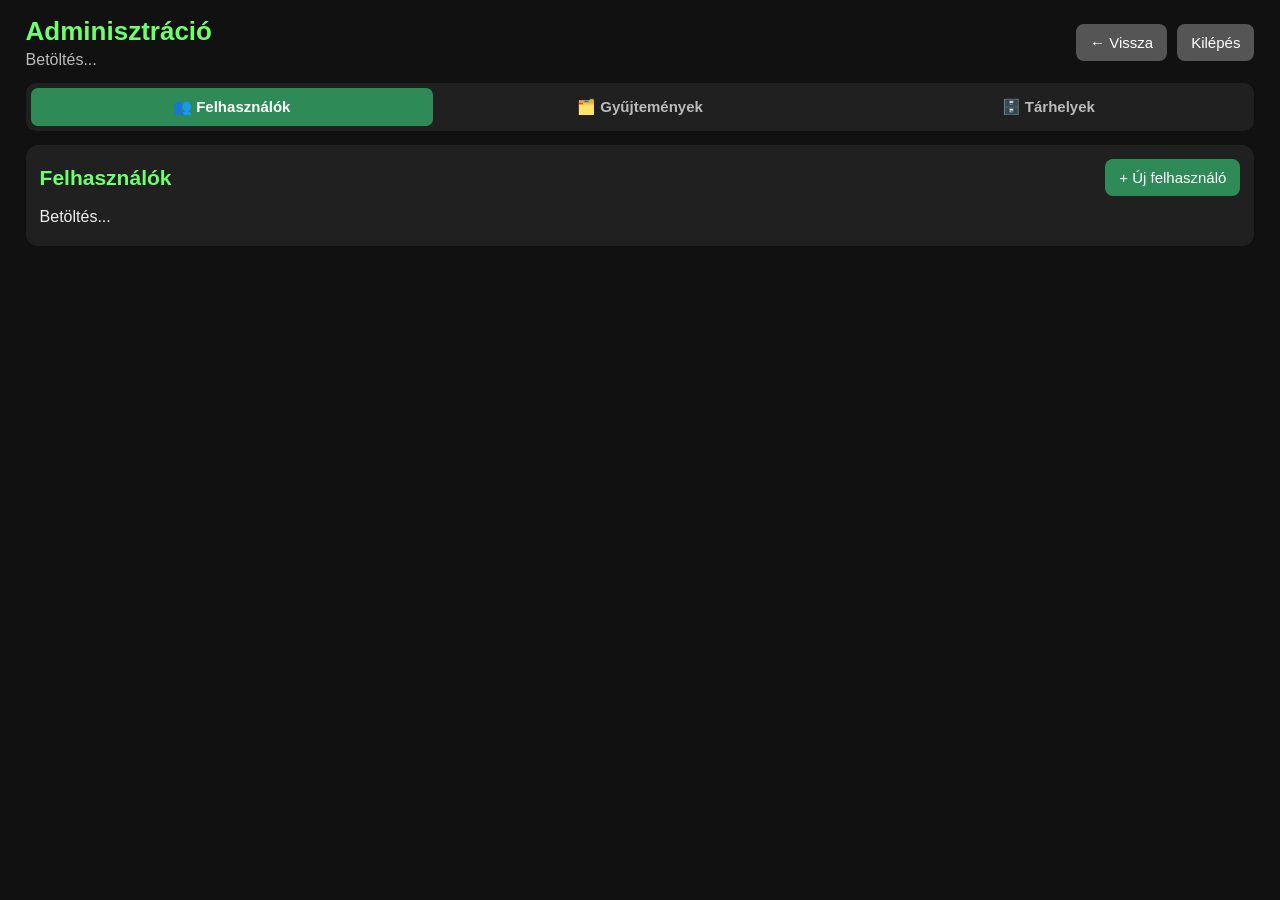
==== commit a1d4a42f: "Integrate storage management into admin UI" ====
--- a/ui/admin.html
+++ b/ui/admin.html
@@ -338,6 +338,479 @@
             margin-top: 14px;
         }    
 
+        /* ===== Kompakt admin felület ===== */
+
+        .container {
+            width: min(1400px, 96vw);
+            padding-top: 16px;
+        }
+
+        .topbar {
+            align-items: center;
+            margin-bottom: 14px;
+        }
+
+        .topbar h1 {
+            margin-bottom: 4px;
+            font-size: 26px;
+        }
+
+        .admin-tabs {
+            display: flex;
+            gap: 6px;
+            margin-bottom: 14px;
+            padding: 5px;
+            border-radius: 10px;
+            background: #202020;
+        }
+
+        .admin-tab {
+            flex: 1;
+            padding: 10px 14px;
+            border-radius: 7px;
+            background: transparent;
+            color: #bbb;
+            font-weight: bold;
+        }
+
+        .admin-tab:hover {
+            background: #303030;
+        }
+
+        .admin-tab.active {
+            background: #2e8b57;
+            color: #fff;
+        }
+
+        .admin-page {
+            display: none;
+        }
+
+        .admin-page.active {
+            display: block;
+        }
+
+        .admin-page > .panel {
+            margin-bottom: 14px;
+        }
+
+        .panel {
+            padding: 14px;
+            margin-bottom: 14px;
+        }
+
+        .panel h2 {
+            margin-bottom: 8px;
+            font-size: 21px;
+        }
+
+        .panel h3 {
+            margin-top: 16px;
+            margin-bottom: 8px;
+        }
+
+        .panel-description {
+            margin: 0 0 12px;
+        }
+
+        .section-toolbar {
+            display: flex;
+            justify-content: space-between;
+            align-items: center;
+            gap: 12px;
+            margin-bottom: 12px;
+        }
+
+        .section-toolbar h2 {
+            margin: 0;
+        }
+
+        .create-box {
+            display: none;
+            margin: 0 0 14px;
+            padding: 14px;
+            border: 1px solid #444;
+            border-radius: 9px;
+            background: #181818;
+        }
+
+        .create-box.open {
+            display: block;
+        }
+
+        .create-box h3 {
+            margin-top: 0;
+        }
+
+        .categories-list {
+            gap: 8px;
+            margin-bottom: 16px;
+        }
+
+        .category-card {
+            padding: 11px 13px;
+            border: 1px solid #444;
+            background: #292929;
+            color: #eee;
+        }
+
+        .category-card.system-category {
+            background: #252525;
+        }
+
+        .category-card-header {
+            margin-bottom: 6px;
+        }
+
+        .category-card-title {
+            color: #6dff6d;
+        }
+
+        .category-description {
+            margin: 4px 0;
+            color: #aaa;
+        }
+
+        .category-meta {
+            gap: 8px 14px;
+            margin-top: 5px;
+            color: #888;
+            font-size: 13px;
+        }
+
+        .category-badge {
+            background: #444;
+            color: #ddd;
+        }
+
+        .category-card .actions {
+            margin-top: 8px;
+        }
+
+        .category-card button {
+            padding: 7px 10px;
+            font-size: 13px;
+        }
+
+        .users-list {
+            gap: 8px;
+        }
+
+        .user-card {
+            padding: 12px;
+        }
+
+        .admin-section-title {
+            display: flex;
+            align-items: center;
+            gap: 8px;
+            margin: 14px 0 8px;
+            padding-bottom: 6px;
+            border-bottom: 1px solid #3a3a3a;
+            color: #ddd;
+            font-size: 16px;
+        }
+
+        @media (max-width: 650px) {
+            .admin-tabs {
+                flex-direction: column;
+            }
+
+            .section-toolbar {
+                align-items: stretch;
+                flex-direction: column;
+            }
+
+            .section-toolbar button {
+                width: 100%;
+            }
+        }
+
+        .category-settings-panel {
+            margin-top: 10px;
+            padding: 12px;
+            border-top: 1px solid #3d3d3d;
+        }
+
+        .category-settings-panel > :first-child {
+            margin-top: 0;
+        }
+
+        .category-settings-panel .category-fields-panel,
+        .category-settings-panel .category-storage-panel {
+            margin-top: 12px;
+            border: 1px solid #3d3d3d;
+            background: #1b1b1b !important;
+        }
+
+        .category-card-header .actions {
+            margin-top: 0;
+        }
+
+        .category-card-header button {
+            white-space: nowrap;
+        }
+
+        .user-header {
+            align-items: center;
+        }
+
+        .user-summary {
+            display: flex;
+            flex-wrap: wrap;
+            align-items: center;
+            gap: 6px 12px;
+            margin-top: 6px;
+            color: #999;
+            font-size: 13px;
+        }
+
+        .user-settings-panel {
+            margin-top: 10px;
+            padding-top: 12px;
+            border-top: 1px solid #3d3d3d;
+        }
+
+        .user-settings-panel .actions {
+            margin-top: 10px;
+        }
+
+        .toggle-user-settings {
+            white-space: nowrap;
+        }
+
+        /* ===== Tárhely admin ===== */
+
+        .storage-admin-toolbar {
+            display: flex;
+            align-items: center;
+            justify-content: space-between;
+            gap: 12px;
+            margin-bottom: 10px;
+            padding: 9px 11px;
+            border: 1px solid #3d3d3d;
+            border-radius: 8px;
+            background: #181818;
+        }
+
+        .storage-admin-toolbar label {
+            display: flex;
+            align-items: center;
+            gap: 8px;
+            margin: 0;
+        }
+
+        .storage-admin-toolbar input {
+            width: auto;
+        }
+
+        .storage-admin-tree {
+            margin-top: 10px;
+        }
+
+        .storage-tree-list {
+            margin: 0;
+            padding-left: 22px;
+            list-style: none;
+            border-left: 1px solid #3a3a3a;
+        }
+
+        .storage-tree-root {
+            padding-left: 0;
+            border-left: 0;
+        }
+
+        .storage-tree-item {
+            margin: 6px 0;
+        }
+
+        .storage-location-card {
+            display: grid;
+            grid-template-columns:
+                minmax(180px, 1fr)
+                auto
+                auto
+                auto;
+            align-items: center;
+            gap: 9px;
+            padding: 8px 10px;
+            border: 1px solid #3b3b3b;
+            border-left: 3px solid #58d658;
+            border-radius: 7px;
+            background: #242424;
+        }
+
+        .storage-location-card.inactive {
+            opacity: 0.62;
+            border-left-color: #d0a000;
+        }
+
+        .storage-location-main {
+            min-width: 0;
+        }
+
+        .storage-location-title-row {
+            display: flex;
+            align-items: center;
+            gap: 7px;
+        }
+
+        .storage-location-name {
+            color: #6dff6d;
+            font-weight: bold;
+        }
+
+        .storage-location-meta {
+            margin-top: 3px;
+            color: #888;
+            font-size: 12px;
+        }
+
+        .storage-location-type,
+        .storage-location-state {
+            padding: 4px 7px;
+            border-radius: 999px;
+            background: #353535;
+            color: #ccc;
+            font-size: 12px;
+            white-space: nowrap;
+        }
+
+        .storage-location-state {
+            background: #164f2d;
+            color: #9cffb9;
+        }
+
+        .storage-location-card.inactive
+        .storage-location-state {
+            background: #594600;
+            color: #ffe27a;
+        }
+
+        .storage-location-actions {
+            display: flex;
+            gap: 5px;
+            justify-content: flex-end;
+        }
+
+        .storage-location-actions button,
+        .storage-branch-toggle {
+            padding: 5px 8px;
+            font-size: 12px;
+        }
+
+        .storage-branch-toggle {
+            min-width: 27px;
+            padding: 4px;
+        }
+
+        .storage-child-count {
+            color: #888;
+            font-size: 12px;
+            font-weight: normal;
+        }
+
+        .storage-modal {
+            display: none;
+            position: fixed;
+            inset: 0;
+            z-index: 200;
+            overflow-y: auto;
+            padding: 20px;
+            background: rgba(0, 0, 0, 0.82);
+        }
+
+        .storage-modal-content {
+            width: min(620px, 100%);
+            margin: 20px auto;
+            padding: 18px;
+            border-radius: 10px;
+            background: #202020;
+            box-shadow:
+                0 12px 40px rgba(0, 0, 0, 0.6);
+        }
+
+        .storage-modal-header {
+            display: flex;
+            align-items: center;
+            justify-content: space-between;
+            gap: 12px;
+        }
+
+        .storage-modal-header h2 {
+            margin: 0 0 12px;
+        }
+
+        .storage-modal-close {
+            padding: 2px 10px;
+            background: transparent;
+            font-size: 28px;
+        }
+
+        .storage-modal-content label {
+            margin-top: 11px;
+        }
+
+        .storage-parent-info {
+            padding: 9px;
+            border-radius: 7px;
+            background: #292929;
+            color: #bbb;
+        }
+
+        .storage-modal-actions {
+            display: flex;
+            justify-content: flex-end;
+            gap: 8px;
+            margin-top: 14px;
+        }
+
+        .storage-toast {
+            position: fixed;
+            right: 20px;
+            bottom: 20px;
+            z-index: 300;
+            max-width: min(
+                420px,
+                calc(100vw - 40px)
+            );
+            padding: 11px 14px;
+            border-radius: 8px;
+            background: #176b39;
+            color: #d7ffe4;
+            opacity: 0;
+            pointer-events: none;
+            transform: translateY(12px);
+            transition:
+                opacity 0.2s ease,
+                transform 0.2s ease;
+        }
+
+        .storage-toast.visible {
+            opacity: 1;
+            transform: translateY(0);
+        }
+
+        .storage-toast.error {
+            background: #8d1c1c;
+            color: #ffe1e1;
+        }
+
+        @media (max-width: 800px) {
+            .storage-location-card {
+                grid-template-columns: 1fr;
+            }
+
+            .storage-location-actions {
+                justify-content: flex-start;
+            }
+
+            .storage-admin-toolbar {
+                align-items: stretch;
+                flex-direction: column;
+            }
+        }
+
 </style>
 </head>
 
@@ -373,225 +846,493 @@
             </div>
         </div>
 
-        <section class="panel">
-            <h2>Új felhasználó</h2>
-
-            <div class="new-user-grid">
-                <div>
-                    <label for="newEmail">
-                        E-mail cím
+        <nav class="admin-tabs">
+            <button
+                class="admin-tab active"
+                type="button"
+                data-admin-page="users"
+            >
+                👥 Felhasználók
+            </button>
+
+            <button
+                class="admin-tab"
+                type="button"
+                data-admin-page="collections"
+            >
+                🗂️ Gyűjtemények
+            </button>
+
+            <button
+                class="admin-tab"
+                type="button"
+                data-admin-page="storage"
+            >
+                🗄️ Tárhelyek
+            </button>
+
+        </nav>
+
+
+        <div
+            id="adminPageUsers"
+            class="admin-page active"
+        >
+            <section class="panel">
+                <div class="section-toolbar">
+                    <h2>Felhasználók</h2>
+
+                    <button
+                        id="toggleNewUserButton"
+                        class="primary"
+                        type="button"
+                    >
+                        + Új felhasználó
+                    </button>
+                </div>
+
+                <div
+                    id="newUserBox"
+                    class="create-box"
+                >
+                    <h3>Új felhasználó</h3>
+
+                    <div class="new-user-grid">
+                        <div>
+                            <label for="newEmail">
+                                E-mail cím
+                            </label>
+
+                            <input
+                                id="newEmail"
+                                type="email"
+                            >
+                        </div>
+
+                        <div>
+                            <label for="newUsername">
+                                Felhasználónév
+                            </label>
+
+                            <input
+                                id="newUsername"
+                                type="text"
+                                minlength="3"
+                                maxlength="100"
+                                autocomplete="off"
+                            >
+                        </div>
+
+                        <div>
+                            <label for="newDisplayName">
+                                Megjelenített név
+                            </label>
+
+                            <input
+                                id="newDisplayName"
+                                type="text"
+                            >
+                        </div>
+
+                        <div>
+                            <label for="newPassword">
+                                Kezdeti jelszó
+                            </label>
+
+                            <input
+                                id="newPassword"
+                                type="password"
+                            >
+                        </div>
+
+                        <div>
+                            <label for="newRole">
+                                Szerepkör
+                            </label>
+
+                            <select id="newRole">
+                                <option value="viewer">
+                                    Megtekintő
+                                </option>
+
+                                <option value="editor">
+                                    Szerkesztő
+                                </option>
+
+                                <option value="admin">
+                                    Adminisztrátor
+                                </option>
+                            </select>
+                        </div>
+                    </div>
+
+                    <div class="actions">
+                        <button
+                            id="createUserButton"
+                            class="primary"
+                            type="button"
+                        >
+                            Felhasználó létrehozása
+                        </button>
+                    </div>
+
+                    <div
+                        id="createStatus"
+                        class="status"
+                    ></div>
+                </div>
+
+                <div
+                    id="usersStatus"
+                    class="status"
+                >
+                    Betöltés...
+                </div>
+
+                <div
+                    id="usersList"
+                    class="users-list"
+                ></div>
+            </section>
+        </div>
+
+
+        <div
+            id="adminPageCollections"
+            class="admin-page"
+        >
+            <section class="panel">
+                <div class="section-toolbar">
+                    <div>
+                        <h2>Gyűjtemények</h2>
+
+                        <div class="muted">
+                            Rendszer- és saját gyűjtemények
+                            konfigurálása.
+                        </div>
+                    </div>
+
+                    <button
+                        id="toggleNewCategoryButton"
+                        class="primary"
+                        type="button"
+                    >
+                        + Új gyűjtemény
+                    </button>
+                </div>
+
+                <div
+                    id="newCategoryBox"
+                    class="create-box"
+                >
+                    <h3>Új saját gyűjtemény</h3>
+
+                    <div class="category-form-grid">
+                        <div>
+                            <label for="newCategoryName">
+                                Név
+                            </label>
+
+                            <input
+                                id="newCategoryName"
+                                type="text"
+                                maxlength="150"
+                            >
+                        </div>
+
+                        <div>
+                            <label for="newCategoryIcon">
+                                Ikon
+                            </label>
+
+                            <input
+                                id="newCategoryIcon"
+                                type="text"
+                                maxlength="100"
+                                placeholder="pl. game"
+                            >
+                        </div>
+
+                        <div>
+                            <label for="newCategorySortOrder">
+                                Sorrend
+                            </label>
+
+                            <input
+                                id="newCategorySortOrder"
+                                type="number"
+                                min="0"
+                                value="100"
+                            >
+                        </div>
+
+                        <div class="checkbox-field">
+                            <label>
+                                <input
+                                    id="newCategorySupportsBarcode"
+                                    type="checkbox"
+                                >
+                                Vonalkód támogatása
+                            </label>
+                        </div>
+                    </div>
+
+                    <div>
+                        <label for="newCategoryDescription">
+                            Leírás
+                        </label>
+
+                        <textarea
+                            id="newCategoryDescription"
+                            rows="2"
+                            maxlength="500"
+                        ></textarea>
+                    </div>
+
+                    <div class="actions">
+                        <button
+                            id="createCategoryButton"
+                            class="primary"
+                            type="button"
+                        >
+                            Gyűjtemény létrehozása
+                        </button>
+                    </div>
+
+                    <div
+                        id="createCategoryStatus"
+                        class="status"
+                    ></div>
+                </div>
+
+
+                <div class="admin-section-title">
+                    📦 Rendszergyűjtemények
+                </div>
+
+                <div
+                    id="systemCategoriesStatus"
+                    class="status"
+                >
+                    Betöltés...
+                </div>
+
+                <div
+                    id="systemCategoriesList"
+                    class="categories-list"
+                ></div>
+
+
+                <div class="admin-section-title">
+                    🧩 Saját gyűjtemények
+                </div>
+
+                <div
+                    id="householdCategoriesStatus"
+                    class="status"
+                >
+                    Betöltés...
+                </div>
+
+                <div
+                    id="householdCategoriesList"
+                    class="categories-list"
+                ></div>
+            </section>
+        </div>
+
+        <div
+            id="adminPageStorage"
+            class="admin-page"
+        >
+            <section class="panel">
+                <div class="section-toolbar">
+                    <div>
+                        <h2>Tárhelyek</h2>
+
+                        <p class="panel-description">
+                            A háztartás fizikai
+                            tárhelystruktúrájának kezelése.
+                        </p>
+                    </div>
+
+                    <button
+                        id="createRootStorageButton"
+                        class="primary"
+                        type="button"
+                    >
+                        + Új gyökérelem
+                    </button>
+                </div>
+
+                <div class="storage-admin-toolbar">
+                    <label>
+                        <input
+                            id="storageIncludeInactive"
+                            type="checkbox"
+                        >
+                        Inaktív tárhelyek mutatása
                     </label>
 
+                    <button
+                        id="reloadStorageButton"
+                        type="button"
+                    >
+                        ↻ Frissítés
+                    </button>
+                </div>
+
+                <div
+                    id="storageSummary"
+                    class="category-meta"
+                ></div>
+
+                <div
+                    id="storageAdminStatus"
+                    class="status"
+                ></div>
+
+                <div
+                    id="storageAdminTree"
+                    class="storage-admin-tree"
+                ></div>
+            </section>
+        </div>
+
+        <div
+            id="storageLocationModal"
+            class="storage-modal"
+        >
+            <div class="storage-modal-content">
+                <div class="storage-modal-header">
+                    <h2 id="storageLocationModalTitle">
+                        Új tárhely
+                    </h2>
+
+                    <button
+                        id="storageLocationModalClose"
+                        type="button"
+                        class="storage-modal-close"
+                    >
+                        ×
+                    </button>
+                </div>
+
+                <input
+                    id="storageLocationParentPublicId"
+                    type="hidden"
+                >
+
+                <input
+                    id="storageLocationEditPublicId"
+                    type="hidden"
+                >
+
+                <div
+                    id="storageLocationParentInfo"
+                    class="storage-parent-info"
+                >
+                    Gyökérelem létrehozása
+                </div>
+
+                <label for="storageLocationName">
+                    Név
+                </label>
+
+                <input
+                    id="storageLocationName"
+                    type="text"
+                    maxlength="150"
+                    autocomplete="off"
+                >
+
+                <label for="storageLocationType">
+                    Típus
+                </label>
+
+                <select id="storageLocationType">
+                    <option value="room">Helyiség</option>
+                    <option value="area">Terület</option>
+                    <option value="shelf">Polc</option>
+                    <option value="cabinet">Szekrény</option>
+                    <option value="drawer">Fiók</option>
+                    <option value="box">Doboz</option>
+                    <option value="slot">Tárhely</option>
+                    <option value="other">Egyéb</option>
+                </select>
+
+                <label for="storageLocationSlug">
+                    Slug
+                </label>
+
+                <input
+                    id="storageLocationSlug"
+                    type="text"
+                    maxlength="150"
+                    placeholder="Üresen automatikusan készül"
+                    autocomplete="off"
+                >
+
+                <label for="storageLocationDescription">
+                    Leírás
+                </label>
+
+                <textarea
+                    id="storageLocationDescription"
+                    maxlength="500"
+                    rows="3"
+                ></textarea>
+
+                <label for="storageLocationSortOrder">
+                    Sorrend
+                </label>
+
+                <input
+                    id="storageLocationSortOrder"
+                    type="number"
+                    min="0"
+                    step="1"
+                    value="0"
+                >
+
+                <label class="checkbox-row">
                     <input
-                        id="newEmail"
-                        type="email"
+                        id="storageLocationIsActive"
+                        type="checkbox"
+                        checked
                     >
-                </div>
-
-                <div>
-                    <label for="newUsername">
-                        Felhasználónév
-                    </label>
-
-                    <input
-                        id="newUsername"
-                        type="text"
-                        minlength="3"
-                        maxlength="100"
-                        autocomplete="off"
+                    Aktív
+                </label>
+
+                <div
+                    id="storageLocationFormStatus"
+                    class="status"
+                ></div>
+
+                <div class="storage-modal-actions">
+                    <button
+                        id="storageLocationCancelButton"
+                        type="button"
                     >
-                </div>
-
-                <div>
-                    <label for="newDisplayName">
-                        Megjelenített név
-                    </label>
-
-                    <input
-                        id="newDisplayName"
-                        type="text"
+                        Mégse
+                    </button>
+
+                    <button
+                        id="storageLocationSaveButton"
+                        type="button"
+                        class="primary"
                     >
-                </div>
-
-                <div>
-                    <label for="newPassword">
-                        Kezdeti jelszó
-                    </label>
-
-                    <input
-                        id="newPassword"
-                        type="password"
-                    >
-                </div>
-
-                <div>
-                    <label for="newRole">
-                        Szerepkör
-                    </label>
-
-                    <select id="newRole">
-                        <option value="viewer">
-                            Megtekintő
-                        </option>
-
-                        <option value="editor">
-                            Szerkesztő
-                        </option>
-
-                        <option value="admin">
-                            Adminisztrátor
-                        </option>
-                    </select>
+                        Létrehozás
+                    </button>
                 </div>
             </div>
-
-            <div class="actions">
-                <button
-                    id="createUserButton"
-                    class="primary"
-                    type="button"
-                >
-                    Felhasználó létrehozása
-                </button>
-            </div>
-
-            <div
-                id="createStatus"
-                class="status"
-            ></div>
-        </section>
-
-        <section class="panel">
-            <h2>Felhasználók</h2>
-
-            <div
-                id="usersStatus"
-                class="status"
-            >
-                Betöltés...
-            </div>
-
-            <div
-                id="usersList"
-                class="users-list"
-            ></div>
-        </section>
-        <section class="panel">
-            <h2>Gyűjtemények</h2>
-
-            <p class="panel-description">
-                A rendszerkategóriák minden háztartásban
-                használhatók. Saját kategóriákat itt
-                hozhatsz létre és kezelhetsz.
-            </p>
-
-            <h3>Új saját gyűjtemény</h3>
-
-            <div class="category-form-grid">
-                <div>
-                    <label for="newCategoryName">
-                        Név
-                    </label>
-
-                    <input
-                        id="newCategoryName"
-                        type="text"
-                        maxlength="150"
-                    >
-                </div>
-
-                <div>
-                    <label for="newCategoryIcon">
-                        Ikon
-                    </label>
-
-                    <input
-                        id="newCategoryIcon"
-                        type="text"
-                        maxlength="100"
-                        placeholder="pl. game"
-                    >
-                </div>
-
-                <div>
-                    <label for="newCategorySortOrder">
-                        Sorrend
-                    </label>
-
-                    <input
-                        id="newCategorySortOrder"
-                        type="number"
-                        min="0"
-                        value="100"
-                    >
-                </div>
-
-                <div class="checkbox-field">
-                    <label>
-                        <input
-                            id="newCategorySupportsBarcode"
-                            type="checkbox"
-                        >
-                        Vonalkód támogatása
-                    </label>
-                </div>
-            </div>
-
-            <div>
-                <label for="newCategoryDescription">
-                    Leírás
-                </label>
-
-                <textarea
-                    id="newCategoryDescription"
-                    rows="3"
-                    maxlength="500"
-                ></textarea>
-            </div>
-
-            <div class="actions">
-                <button
-                    id="createCategoryButton"
-                    class="primary"
-                    type="button"
-                >
-                    Gyűjtemény létrehozása
-                </button>
-            </div>
-
-            <div
-                id="createCategoryStatus"
-                class="status"
-            ></div>
-
-            <h3>Rendszerkategóriák</h3>
-
-            <div
-                id="systemCategoriesStatus"
-                class="status"
-            >
-                Betöltés...
-            </div>
-
-            <div
-                id="systemCategoriesList"
-                class="categories-list"
-            ></div>
-
-            <h3>Saját gyűjtemények</h3>
-
-            <div
-                id="householdCategoriesStatus"
-                class="status"
-            >
-                Betöltés...
-            </div>
-
-            <div
-                id="householdCategoriesList"
-                class="categories-list"
-            ></div>
-        </section>
+        </div>
+
+        <div
+            id="storageAdminToast"
+            class="storage-toast"
+        ></div>
+
     </main>
 
     <script>
@@ -599,6 +1340,1290 @@
         let activeHousehold = null;
 
         let categoryStorageTree = null;
+
+let storageAdminTreeLoaded = false;
+
+const storageAdminLocationsByPublicId =
+    new Map();
+
+let storageAdminSlugEditedManually = false;
+let storageAdminToastTimer = null;
+let storageAdminCollapsedIds = new Set();
+let storageAdminCollapsedHouseholdId = null;
+
+
+function storageAdminCollapsedKey() {
+    if (!activeHousehold) {
+        return "";
+    }
+
+    return (
+        "familycollection.storage.collapsed."
+        + String(activeHousehold.id)
+    );
+}
+
+
+function loadStorageAdminCollapsedIds() {
+    if (!activeHousehold) {
+        storageAdminCollapsedIds =
+            new Set();
+
+        return;
+    }
+
+    if (
+        storageAdminCollapsedHouseholdId
+        === activeHousehold.id
+    ) {
+        return;
+    }
+
+    storageAdminCollapsedHouseholdId =
+        activeHousehold.id;
+
+    try {
+        storageAdminCollapsedIds =
+            new Set(
+                JSON.parse(
+                    localStorage.getItem(
+                        storageAdminCollapsedKey()
+                    ) || "[]"
+                )
+            );
+    } catch {
+        storageAdminCollapsedIds =
+            new Set();
+    }
+}
+
+
+function saveStorageAdminCollapsedIds() {
+    const key =
+        storageAdminCollapsedKey();
+
+    if (!key) {
+        return;
+    }
+
+    localStorage.setItem(
+        key,
+        JSON.stringify(
+            Array.from(
+                storageAdminCollapsedIds
+            )
+        )
+    );
+}
+
+
+function storageAdminShowToast(
+    message,
+    type = "success"
+) {
+    const toast =
+        document.getElementById(
+            "storageAdminToast"
+        );
+
+    clearTimeout(
+        storageAdminToastTimer
+    );
+
+    toast.textContent = message;
+
+    toast.classList.toggle(
+        "error",
+        type === "error"
+    );
+
+    toast.classList.add(
+        "visible"
+    );
+
+    storageAdminToastTimer =
+        setTimeout(
+            () => {
+                toast.classList.remove(
+                    "visible"
+                );
+            },
+            3200
+        );
+}
+
+
+function storageAdminLocationTypeLabel(
+    type
+) {
+    const labels = {
+        room: "Helyiség",
+        area: "Terület",
+        shelf: "Polc",
+        cabinet: "Szekrény",
+        drawer: "Fiók",
+        box: "Doboz",
+        slot: "Tárhely",
+        other: "Egyéb"
+    };
+
+    return (
+        labels[type]
+        || type
+        || "Ismeretlen"
+    );
+}
+
+
+function storageAdminGenerateSlug(text) {
+    return String(text ?? "")
+        .normalize("NFD")
+        .replace(
+            /[\u0300-\u036f]/g,
+            ""
+        )
+        .toLowerCase()
+        .trim()
+        .replace(
+            /[^a-z0-9]+/g,
+            "-"
+        )
+        .replace(
+            /^-+|-+$/g,
+            ""
+        )
+        .replace(
+            /-+/g,
+            "-"
+        );
+}
+
+
+function storageAdminCountNodes(nodes) {
+    return nodes.reduce(
+        (total, node) =>
+            total
+            + 1
+            + storageAdminCountNodes(
+                node.children || []
+            ),
+        0
+    );
+}
+
+
+function storageAdminIndexLocations(
+    nodes
+) {
+    storageAdminLocationsByPublicId.clear();
+
+    function walk(node) {
+        storageAdminLocationsByPublicId.set(
+            node.public_id,
+            node
+        );
+
+        for (
+            const child
+            of node.children || []
+        ) {
+            walk(child);
+        }
+    }
+
+    for (const node of nodes) {
+        walk(node);
+    }
+}
+
+
+function storageAdminIsCollapsed(
+    publicId
+) {
+    return storageAdminCollapsedIds.has(
+        publicId
+    );
+}
+
+
+function storageAdminRenderNode(node) {
+    const children =
+        Array.isArray(node.children)
+            ? node.children
+            : [];
+
+    return `
+        <li class="storage-tree-item">
+            <div
+                class="storage-location-card ${
+                    node.is_active
+                        ? ""
+                        : "inactive"
+                }"
+            >
+                <div class="storage-location-main">
+                    <div
+                        class="storage-location-title-row"
+                    >
+                        ${
+                            children.length
+                                ? `
+                                    <button
+                                        type="button"
+                                        class="storage-branch-toggle"
+                                        data-storage-action="toggle"
+                                        data-public-id="${escapeHtml(
+                                            node.public_id
+                                        )}"
+                                    >
+                                        ${
+                                            storageAdminIsCollapsed(
+                                                node.public_id
+                                            )
+                                                ? "▶"
+                                                : "▼"
+                                        }
+                                    </button>
+                                `
+                                : `
+                                    <span
+                                        style="
+                                            display:inline-block;
+                                            width:27px;
+                                        "
+                                    ></span>
+                                `
+                        }
+
+                        <div class="storage-location-name">
+                            ${escapeHtml(
+                                node.name
+                            )}
+
+                            ${
+                                children.length
+                                    ? `
+                                        <span
+                                            class="storage-child-count"
+                                        >
+                                            (${children.length})
+                                        </span>
+                                    `
+                                    : ""
+                            }
+                        </div>
+                    </div>
+
+                    <div class="storage-location-meta">
+                        ${escapeHtml(node.slug)}
+                        · sorrend:
+                        ${escapeHtml(
+                            node.sort_order ?? 0
+                        )}
+                    </div>
+
+                    ${
+                        node.description
+                            ? `
+                                <div
+                                    class="storage-location-meta"
+                                >
+                                    ${escapeHtml(
+                                        node.description
+                                    )}
+                                </div>
+                            `
+                            : ""
+                    }
+                </div>
+
+                <div class="storage-location-type">
+                    ${escapeHtml(
+                        storageAdminLocationTypeLabel(
+                            node.location_type
+                        )
+                    )}
+                </div>
+
+                <div class="storage-location-state">
+                    ${
+                        node.is_active
+                            ? "Aktív"
+                            : "Inaktív"
+                    }
+                </div>
+
+                <div class="storage-location-actions">
+                    <button
+                        type="button"
+                        data-storage-action="add-child"
+                        data-public-id="${escapeHtml(
+                            node.public_id
+                        )}"
+                    >
+                        ＋ Alhely
+                    </button>
+
+                    <button
+                        type="button"
+                        data-storage-action="edit"
+                        data-public-id="${escapeHtml(
+                            node.public_id
+                        )}"
+                    >
+                        ✏️
+                    </button>
+
+                    <button
+                        type="button"
+                        class="danger"
+                        data-storage-action="delete"
+                        data-public-id="${escapeHtml(
+                            node.public_id
+                        )}"
+                    >
+                        🗑️
+                    </button>
+                </div>
+            </div>
+
+            ${
+                children.length
+                && !storageAdminIsCollapsed(
+                    node.public_id
+                )
+                    ? `
+                        <ul class="storage-tree-list">
+                            ${children
+                                .map(
+                                    storageAdminRenderNode
+                                )
+                                .join("")}
+                        </ul>
+                    `
+                    : ""
+            }
+        </li>
+    `;
+}
+
+
+function storageAdminRenderTree(
+    locations
+) {
+    const tree =
+        document.getElementById(
+            "storageAdminTree"
+        );
+
+    if (!locations.length) {
+        tree.innerHTML =
+            '<div class="muted">'
+            + 'Nincs megjeleníthető tárhely.'
+            + '</div>';
+
+        return;
+    }
+
+    tree.innerHTML = `
+        <ul
+            class="
+                storage-tree-list
+                storage-tree-root
+            "
+        >
+            ${locations
+                .map(
+                    storageAdminRenderNode
+                )
+                .join("")}
+        </ul>
+    `;
+}
+
+
+function storageAdminRenderCurrentRoots() {
+    const locations =
+        Array.from(
+            storageAdminLocationsByPublicId
+                .values()
+        );
+
+    const roots =
+        locations.filter(
+            location =>
+                !location.parent_public_id
+        );
+
+    storageAdminRenderTree(
+        roots
+    );
+}
+
+
+function storageAdminToggleBranch(
+    publicId
+) {
+    if (
+        storageAdminCollapsedIds.has(
+            publicId
+        )
+    ) {
+        storageAdminCollapsedIds.delete(
+            publicId
+        );
+    } else {
+        storageAdminCollapsedIds.add(
+            publicId
+        );
+    }
+
+    saveStorageAdminCollapsedIds();
+    storageAdminRenderCurrentRoots();
+}
+
+
+async function loadAdminStorageTree() {
+    const tree =
+        document.getElementById(
+            "storageAdminTree"
+        );
+
+    const summary =
+        document.getElementById(
+            "storageSummary"
+        );
+
+    const statusBox =
+        document.getElementById(
+            "storageAdminStatus"
+        );
+
+    if (!activeHousehold) {
+        statusBox.textContent =
+            "A háztartás még nincs betöltve.";
+
+        return;
+    }
+
+    loadStorageAdminCollapsedIds();
+
+    const includeInactive =
+        document.getElementById(
+            "storageIncludeInactive"
+        ).checked;
+
+    tree.innerHTML =
+        '<div class="muted">'
+        + 'Tárhelyek betöltése...'
+        + '</div>';
+
+    summary.textContent = "";
+    statusBox.textContent = "";
+
+    const params =
+        new URLSearchParams({
+            household_id:
+                String(activeHousehold.id),
+
+            include_inactive:
+                String(includeInactive)
+        });
+
+    try {
+        const response =
+            await fetch(
+                `/storage/tree?${
+                    params.toString()
+                }`
+            );
+
+        const data =
+            await response.json();
+
+        if (!response.ok) {
+            throw new Error(
+                data?.detail
+                || `HTTP ${response.status}`
+            );
+        }
+
+        if (
+            !data
+            || !Array.isArray(
+                data.locations
+            )
+        ) {
+            throw new Error(
+                "A szerver hibás "
+                + "tárhelyfa-választ adott."
+            );
+        }
+
+        storageAdminIndexLocations(
+            data.locations
+        );
+
+        summary.textContent =
+            `${
+                storageAdminCountNodes(
+                    data.locations
+                )
+            } tárhelyelem · `
+            + `${
+                data.locations.length
+            } gyökérelem`;
+
+        storageAdminRenderTree(
+            data.locations
+        );
+
+        storageAdminTreeLoaded = true;
+
+    } catch (error) {
+        console.error(
+            "Tárhelybetöltési hiba:",
+            error
+        );
+
+        statusBox.textContent =
+            `❌ ${error.message}`;
+
+        tree.innerHTML = "";
+    }
+}
+
+
+function storageAdminResetForm() {
+    document.getElementById(
+        "storageLocationParentPublicId"
+    ).value = "";
+
+    document.getElementById(
+        "storageLocationEditPublicId"
+    ).value = "";
+
+    document.getElementById(
+        "storageLocationParentInfo"
+    ).textContent =
+        "Gyökérelem létrehozása";
+
+    document.getElementById(
+        "storageLocationName"
+    ).value = "";
+
+    document.getElementById(
+        "storageLocationType"
+    ).value = "room";
+
+    document.getElementById(
+        "storageLocationSlug"
+    ).value = "";
+
+    document.getElementById(
+        "storageLocationDescription"
+    ).value = "";
+
+    document.getElementById(
+        "storageLocationSortOrder"
+    ).value = "0";
+
+    document.getElementById(
+        "storageLocationIsActive"
+    ).checked = true;
+
+    document.getElementById(
+        "storageLocationFormStatus"
+    ).textContent = "";
+
+    document.getElementById(
+        "storageLocationModalTitle"
+    ).textContent =
+        "Új gyökérelem";
+
+    document.getElementById(
+        "storageLocationSaveButton"
+    ).textContent =
+        "Létrehozás";
+
+    storageAdminSlugEditedManually =
+        false;
+}
+
+
+function storageAdminOpenModal() {
+    document.getElementById(
+        "storageLocationModal"
+    ).style.display =
+        "block";
+
+    document.getElementById(
+        "storageLocationName"
+    ).focus();
+}
+
+
+function storageAdminOpenCreateRoot() {
+    storageAdminResetForm();
+    storageAdminOpenModal();
+}
+
+
+function storageAdminOpenCreateChild(
+    publicId,
+    name
+) {
+    storageAdminResetForm();
+
+    document.getElementById(
+        "storageLocationParentPublicId"
+    ).value = publicId;
+
+    document.getElementById(
+        "storageLocationParentInfo"
+    ).textContent =
+        `Szülő: ${name}`;
+
+    document.getElementById(
+        "storageLocationModalTitle"
+    ).textContent =
+        `Új alhely: ${name}`;
+
+    document.getElementById(
+        "storageLocationType"
+    ).value =
+        "shelf";
+
+    storageAdminOpenModal();
+}
+
+
+function storageAdminOpenEdit(
+    publicId
+) {
+    const location =
+        storageAdminLocationsByPublicId.get(
+            publicId
+        );
+
+    if (!location) {
+        storageAdminShowToast(
+            "A tárhely nem található.",
+            "error"
+        );
+
+        return;
+    }
+
+    storageAdminResetForm();
+
+    document.getElementById(
+        "storageLocationEditPublicId"
+    ).value =
+        location.public_id;
+
+    document.getElementById(
+        "storageLocationParentPublicId"
+    ).value =
+        location.parent_public_id || "";
+
+    document.getElementById(
+        "storageLocationParentInfo"
+    ).textContent =
+        location.parent_public_id
+            ? (
+                "A szülőkapcsolat itt "
+                + "nem módosítható."
+            )
+            : "Gyökérelem";
+
+    document.getElementById(
+        "storageLocationName"
+    ).value =
+        location.name || "";
+
+    document.getElementById(
+        "storageLocationType"
+    ).value =
+        location.location_type || "other";
+
+    document.getElementById(
+        "storageLocationSlug"
+    ).value =
+        location.slug || "";
+
+    document.getElementById(
+        "storageLocationDescription"
+    ).value =
+        location.description || "";
+
+    document.getElementById(
+        "storageLocationSortOrder"
+    ).value =
+        String(
+            location.sort_order ?? 0
+        );
+
+    document.getElementById(
+        "storageLocationIsActive"
+    ).checked =
+        Boolean(
+            location.is_active
+        );
+
+    document.getElementById(
+        "storageLocationModalTitle"
+    ).textContent =
+        `Tárhely szerkesztése: ${
+            location.name
+        }`;
+
+    document.getElementById(
+        "storageLocationSaveButton"
+    ).textContent =
+        "Mentés";
+
+    storageAdminSlugEditedManually =
+        true;
+
+    storageAdminOpenModal();
+}
+
+
+function storageAdminCloseModal() {
+    document.getElementById(
+        "storageLocationModal"
+    ).style.display =
+        "none";
+}
+
+
+async function storageAdminSaveLocation() {
+    if (!activeHousehold) {
+        return;
+    }
+
+    const editPublicId =
+        document.getElementById(
+            "storageLocationEditPublicId"
+        ).value.trim();
+
+    const parentPublicId =
+        document.getElementById(
+            "storageLocationParentPublicId"
+        ).value.trim();
+
+    const name =
+        document.getElementById(
+            "storageLocationName"
+        ).value.trim();
+
+    const locationType =
+        document.getElementById(
+            "storageLocationType"
+        ).value;
+
+    const slug =
+        document.getElementById(
+            "storageLocationSlug"
+        ).value.trim();
+
+    const description =
+        document.getElementById(
+            "storageLocationDescription"
+        ).value.trim();
+
+    const sortOrder =
+        Number(
+            document.getElementById(
+                "storageLocationSortOrder"
+            ).value
+        );
+
+    const isActive =
+        document.getElementById(
+            "storageLocationIsActive"
+        ).checked;
+
+    const statusBox =
+        document.getElementById(
+            "storageLocationFormStatus"
+        );
+
+    const saveButton =
+        document.getElementById(
+            "storageLocationSaveButton"
+        );
+
+    if (!name) {
+        statusBox.textContent =
+            "❌ A név nem lehet üres.";
+
+        return;
+    }
+
+    if (
+        !Number.isInteger(sortOrder)
+        || sortOrder < 0
+    ) {
+        statusBox.textContent =
+            "❌ A sorrend nem lehet negatív.";
+
+        return;
+    }
+
+    saveButton.disabled = true;
+
+    statusBox.textContent =
+        editPublicId
+            ? "Mentés..."
+            : "Létrehozás...";
+
+    try {
+        const response =
+            await fetch(
+                editPublicId
+                    ? `/storage/${
+                        editPublicId
+                    }`
+                    : "/storage",
+                {
+                    method:
+                        editPublicId
+                            ? "PATCH"
+                            : "POST",
+
+                    headers: {
+                        "Content-Type":
+                            "application/json"
+                    },
+
+                    body: JSON.stringify({
+                        household_id:
+                            activeHousehold.id,
+
+                        parent_public_id:
+                            parentPublicId
+                            || null,
+
+                        name,
+                        slug:
+                            slug || null,
+
+                        location_type:
+                            locationType,
+
+                        description:
+                            description || null,
+
+                        sort_order:
+                            sortOrder,
+
+                        is_active:
+                            isActive
+                    })
+                }
+            );
+
+        const data =
+            await response.json();
+
+        if (!response.ok) {
+            throw new Error(
+                data?.detail
+                || `HTTP ${response.status}`
+            );
+        }
+
+        if (parentPublicId) {
+            storageAdminCollapsedIds.delete(
+                parentPublicId
+            );
+
+            saveStorageAdminCollapsedIds();
+        }
+
+        storageAdminCloseModal();
+
+        await loadAdminStorageTree();
+
+        storageAdminShowToast(
+            editPublicId
+                ? "Tárhely módosítva."
+                : "Tárhely létrehozva."
+        );
+
+    } catch (error) {
+        statusBox.textContent =
+            `❌ ${error.message}`;
+
+    } finally {
+        saveButton.disabled = false;
+    }
+}
+
+
+async function storageAdminDeleteLocation(
+    publicId,
+    name
+) {
+    const confirmed =
+        window.confirm(
+            `"${name}" tárhely törlése?\n\n`
+            + "Csak akkor törölhető, ha "
+            + "nincs gyermeke és nem volt "
+            + "használatban."
+        );
+
+    if (!confirmed) {
+        return;
+    }
+
+    try {
+        const response =
+            await fetch(
+                `/storage/${publicId}`,
+                {
+                    method: "DELETE"
+                }
+            );
+
+        if (!response.ok) {
+            const data =
+                await response.json();
+
+            throw new Error(
+                data?.detail
+                || `HTTP ${response.status}`
+            );
+        }
+
+        await loadAdminStorageTree();
+
+        storageAdminShowToast(
+            `"${name}" tárhely törölve.`
+        );
+
+    } catch (error) {
+        storageAdminShowToast(
+            `Nem sikerült törölni: ${
+                error.message
+            }`,
+            "error"
+        );
+    }
+}
+
+function initializeStorageAdmin() {
+    document.getElementById(
+        "createRootStorageButton"
+    ).addEventListener(
+        "click",
+        storageAdminOpenCreateRoot
+    );
+
+    document.getElementById(
+        "reloadStorageButton"
+    ).addEventListener(
+        "click",
+        loadAdminStorageTree
+    );
+
+    document.getElementById(
+        "storageIncludeInactive"
+    ).addEventListener(
+        "change",
+        loadAdminStorageTree
+    );
+
+    document.getElementById(
+        "storageLocationModalClose"
+    ).addEventListener(
+        "click",
+        storageAdminCloseModal
+    );
+
+    document.getElementById(
+        "storageLocationCancelButton"
+    ).addEventListener(
+        "click",
+        storageAdminCloseModal
+    );
+
+    document.getElementById(
+        "storageLocationSaveButton"
+    ).addEventListener(
+        "click",
+        storageAdminSaveLocation
+    );
+
+    document.getElementById(
+        "storageLocationName"
+    ).addEventListener(
+        "input",
+        event => {
+            if (
+                storageAdminSlugEditedManually
+            ) {
+                return;
+            }
+
+            document.getElementById(
+                "storageLocationSlug"
+            ).value =
+                storageAdminGenerateSlug(
+                    event.target.value
+                );
+        }
+    );
+
+    document.getElementById(
+        "storageLocationSlug"
+    ).addEventListener(
+        "input",
+        event => {
+            storageAdminSlugEditedManually =
+                event.target.value.trim()
+                !== "";
+        }
+    );
+
+    document.getElementById(
+        "storageAdminTree"
+    ).addEventListener(
+        "click",
+        event => {
+            const button =
+                event.target.closest(
+                    "button[data-storage-action]"
+                );
+
+            if (!button) {
+                return;
+            }
+
+            const action =
+                button.dataset.storageAction;
+
+            const publicId =
+                button.dataset.publicId || "";
+
+            const card =
+                button.closest(
+                    ".storage-location-card"
+                );
+
+            const name =
+                card
+                    ?.querySelector(
+                        ".storage-location-name"
+                    )
+                    ?.childNodes[0]
+                    ?.textContent
+                    ?.trim()
+                || "";
+
+            if (action === "toggle") {
+                storageAdminToggleBranch(
+                    publicId
+                );
+
+                return;
+            }
+
+            if (action === "add-child") {
+                storageAdminOpenCreateChild(
+                    publicId,
+                    name
+                );
+
+                return;
+            }
+
+            if (action === "edit") {
+                storageAdminOpenEdit(
+                    publicId
+                );
+
+                return;
+            }
+
+            if (action === "delete") {
+                storageAdminDeleteLocation(
+                    publicId,
+                    name
+                );
+            }
+        }
+    );
+
+    document.getElementById(
+        "storageLocationModal"
+    ).addEventListener(
+        "click",
+        event => {
+            if (
+                event.target.id
+                === "storageLocationModal"
+            ) {
+                storageAdminCloseModal();
+            }
+        }
+    );
+
+    document.getElementById(
+        "storageLocationModal"
+    ).addEventListener(
+        "keydown",
+        event => {
+            if (
+                event.key === "Enter"
+                && event.target.tagName
+                !== "TEXTAREA"
+            ) {
+                event.preventDefault();
+
+                storageAdminSaveLocation();
+            }
+        }
+    );
+}
+
+
+initializeStorageAdmin();
+
+function initializeAdminLayout() {
+    const tabs =
+        document.querySelectorAll(
+            ".admin-tab"
+        );
+
+    const pages =
+        document.querySelectorAll(
+            ".admin-page"
+        );
+
+    for (const tab of tabs) {
+        tab.addEventListener(
+            "click",
+            () => {
+                const target =
+                    tab.dataset.adminPage;
+
+                for (const item of tabs) {
+                    item.classList.remove(
+                        "active"
+                    );
+                }
+
+                for (const page of pages) {
+                    page.classList.remove(
+                        "active"
+                    );
+                }
+
+                tab.classList.add(
+                    "active"
+                );
+
+                const pageIds = {
+                    users:
+                        "adminPageUsers",
+
+                    collections:
+                        "adminPageCollections",
+
+                    storage:
+                        "adminPageStorage"
+                };
+
+
+
+const targetPage =
+    document.getElementById(
+        pageIds[target]
+    );
+
+
+                if (!targetPage) {
+                    return;
+                }
+
+                targetPage.classList.add(
+                    "active"
+                );
+
+if (target === "storage") {
+    loadAdminStorageTree();
+}
+
+            }
+        );
+    }
+
+
+    const toggleNewUserButton =
+        document.getElementById(
+            "toggleNewUserButton"
+        );
+
+    const newUserBox =
+        document.getElementById(
+            "newUserBox"
+        );
+
+    toggleNewUserButton.addEventListener(
+        "click",
+        () => {
+            const opening =
+                !newUserBox.classList.contains(
+                    "open"
+                );
+
+            newUserBox.classList.toggle(
+                "open"
+            );
+
+            toggleNewUserButton.textContent =
+                opening
+                    ? "▲ Bezárás"
+                    : "+ Új felhasználó";
+        }
+    );
+
+
+    const toggleNewCategoryButton =
+        document.getElementById(
+            "toggleNewCategoryButton"
+        );
+
+    const newCategoryBox =
+        document.getElementById(
+            "newCategoryBox"
+        );
+
+    toggleNewCategoryButton.addEventListener(
+        "click",
+        () => {
+            const opening =
+                !newCategoryBox.classList.contains(
+                    "open"
+                );
+
+            newCategoryBox.classList.toggle(
+                "open"
+            );
+
+            toggleNewCategoryButton.textContent =
+                opening
+                    ? "▲ Bezárás"
+                    : "+ Új gyűjtemény";
+        }
+    );
+}
+
+
+initializeAdminLayout();
 
         const contextLine =
             document.getElementById(
@@ -1284,11 +3309,17 @@
         </div>
     `;
 
-    while (wrapper.firstChild) {
-        card.appendChild(
-            wrapper.firstChild
-        );
-    }
+const targetContainer =
+    card.querySelector(
+        ".category-settings-panel"
+    )
+    || card;
+
+while (wrapper.firstChild) {
+    targetContainer.appendChild(
+        wrapper.firstChild
+    );
+}
 
     const manageButton =
         card.querySelector(
@@ -1388,68 +3419,129 @@
         card.className =
             "category-card system-category";
 
+        if (!category.is_active) {
+            card.style.opacity = "0.65";
+        }
+
         card.innerHTML = `
             <div class="category-card-header">
-                <div class="category-card-title">
-                    ${escapeHtml(category.name)}
+                <div>
+                    <div class="category-card-title">
+                        ${escapeHtml(category.name)}
+                    </div>
+
+                    <div class="category-meta">
+                        <span>
+                            Rendszer
+                        </span>
+
+                        <span>
+                            ${
+                                category.is_active
+                                    ? "🟢 Aktív"
+                                    : "⚫ Inaktív"
+                            }
+                        </span>
+
+                        <span>
+                            ${
+                                category.supports_barcode
+                                    ? "▥ Vonalkódos"
+                                    : "Vonalkód nélkül"
+                            }
+                        </span>
+
+                        <span>
+                            ${escapeHtml(
+                                category.metadata_lookup_type
+                            )}
+                        </span>
+                    </div>
                 </div>
 
-                <span class="category-badge">
-                    Rendszer
-                </span>
+                <button
+                    type="button"
+                    class="toggle-category-settings"
+                >
+                    ⚙️ Beállítások
+                </button>
             </div>
 
-            <div class="category-description">
-                ${escapeHtml(
-                    category.description
-                    || "Nincs leírás."
-                )}
-            </div>
-
-            <div class="category-meta">
-                <span>
-                    Slug:
-                    ${escapeHtml(category.slug)}
-                </span>
-
-                <span>
-                    Ikon:
+            <div
+                class="category-settings-panel"
+                style="display:none;"
+            >
+                <div class="category-description">
                     ${escapeHtml(
-                        category.icon || "-"
+                        category.description
+                        || "Nincs leírás."
                     )}
-                </span>
-
-                <span>
-                    Vonalkód:
-                    ${
-                        category.supports_barcode
-                            ? "igen"
-                            : "nem"
-                    }
-                </span>
-
-                <span>
-                    Metaadat:
-                    ${escapeHtml(
-                        category.metadata_lookup_type
-                    )}
-                </span>
-
-                <span>
-                    Állapot:
-                    ${
-                        category.is_active
-                            ? "aktív"
-                            : "inaktív"
-                    }
-                </span>
+                </div>
+
+                <div class="category-meta">
+                    <span>
+                        Slug:
+                        ${escapeHtml(category.slug)}
+                    </span>
+
+                    <span>
+                        Ikon:
+                        ${escapeHtml(
+                            category.icon || "-"
+                        )}
+                    </span>
+
+                    <span>
+                        Sorrend:
+                        ${escapeHtml(
+                            category.sort_order
+                        )}
+                    </span>
+                </div>
+
+                <div
+                    class="muted"
+                    style="margin-top:10px;"
+                >
+                    A rendszerkategória alapadatai
+                    központilag definiáltak.
+                </div>
             </div>
         `;
 
-appendCategoryStorageControls(
-    card,
-    category
-);
+        const settingsButton =
+            card.querySelector(
+                ".toggle-category-settings"
+            );
+
+        const settingsPanel =
+            card.querySelector(
+                ".category-settings-panel"
+            );
+
+        settingsButton.addEventListener(
+            "click",
+            () => {
+                const opening =
+                    settingsPanel.style.display
+                    === "none";
+
+                settingsPanel.style.display =
+                    opening
+                        ? ""
+                        : "none";
+
+                settingsButton.textContent =
+                    opening
+                        ? "▲ Bezárás"
+                        : "⚙️ Beállítások";
+            }
+        );
+
+        appendCategoryStorageControls(
+            card,
+            category
+        );
 
         systemCategoriesList.appendChild(
             card
@@ -2815,325 +4907,393 @@
 
         card.innerHTML = `
             <div class="category-card-header">
-                <div class="category-card-title">
-                    ${escapeHtml(category.name)}
+                <div>
+                    <div class="category-card-title">
+                        ${escapeHtml(category.name)}
+                    </div>
+
+                    <div class="category-meta">
+                        <span>
+                            ${
+                                category.is_active
+                                    ? "🟢 Aktív"
+                                    : "⚫ Inaktív"
+                            }
+                        </span>
+
+                        <span>
+                            ${
+                                category.supports_barcode
+                                    ? "▥ Vonalkódos"
+                                    : "Vonalkód nélkül"
+                            }
+                        </span>
+
+                        <span>
+                            Sorrend:
+                            ${escapeHtml(
+                                category.sort_order
+                            )}
+                        </span>
+                    </div>
                 </div>
 
-                <span class="category-badge">
-                    Saját
-                </span>
+                <div class="actions">
+                    <span class="category-badge">
+                        Saját
+                    </span>
+
+                    <button
+                        type="button"
+                        class="toggle-category-settings"
+                    >
+                        ⚙️ Beállítások
+                    </button>
+                </div>
             </div>
 
-            <div class="category-edit-grid">
+            <div
+                class="category-settings-panel"
+                style="display:none;"
+            >
+                <div class="category-edit-grid">
+                    <div>
+                        <label>
+                            Név
+                        </label>
+
+                        <input
+                            class="category-name"
+                            type="text"
+                            value="${escapeHtml(
+                                category.name
+                            )}"
+                        >
+                    </div>
+
+                    <div>
+                        <label>
+                            Ikon
+                        </label>
+
+                        <input
+                            class="category-icon"
+                            type="text"
+                            value="${escapeHtml(
+                                category.icon || ""
+                            )}"
+                        >
+                    </div>
+
+                    <div>
+                        <label>
+                            Sorrend
+                        </label>
+
+                        <input
+                            class="category-sort-order"
+                            type="number"
+                            min="0"
+                            value="${escapeHtml(
+                                category.sort_order
+                            )}"
+                        >
+                    </div>
+
+                    <div class="checkbox-field">
+                        <label>
+                            <input
+                                class="category-barcode"
+                                type="checkbox"
+                                ${
+                                    category.supports_barcode
+                                        ? "checked"
+                                        : ""
+                                }
+                            >
+                            Vonalkód
+                        </label>
+                    </div>
+
+                    <div class="checkbox-field">
+                        <label>
+                            <input
+                                class="category-active"
+                                type="checkbox"
+                                ${
+                                    category.is_active
+                                        ? "checked"
+                                        : ""
+                                }
+                            >
+                            Aktív
+                        </label>
+                    </div>
+                </div>
+
                 <div>
                     <label>
-                        Név
+                        Leírás
                     </label>
 
-                    <input
-                        class="category-name"
-                        type="text"
-                        value="${escapeHtml(
-                            category.name
-                        )}"
+                    <textarea
+                        class="category-description-input"
+                        rows="3"
+                    >${escapeHtml(
+                        category.description || ""
+                    )}</textarea>
+                </div>
+
+                <div class="category-meta">
+                    <span>
+                        Slug:
+                        ${escapeHtml(category.slug)}
+                    </span>
+
+                    <span>
+                        Metaadat:
+                        ${escapeHtml(
+                            category.metadata_lookup_type
+                        )}
+                    </span>
+                </div>
+
+                <div class="actions">
+                    <button
+                        type="button"
+                        class="primary save-category"
                     >
+                        💾 Alapbeállítások mentése
+                    </button>
+
+                    <button
+                        type="button"
+                        class="manage-fields"
+                    >
+                        🧩 Mezők kezelése
+                    </button>
                 </div>
 
-                <div>
-                    <label>
-                        Ikon
-                    </label>
-
-                    <input
-                        class="category-icon"
-                        type="text"
-                        value="${escapeHtml(
-                            category.icon || ""
-                        )}"
+                <div
+                    class="status category-row-status"
+                ></div>
+
+                <div
+                    class="category-fields-panel"
+                    style="display:none;"
+                >
+                    <h4>
+                        Gyűjtemény mezői
+                    </h4>
+
+                    <div
+                        class="category-fields-status status"
+                    ></div>
+
+                    <div
+                        class="category-field-create"
                     >
-                </div>
-
-                <div>
-                    <label>
-                        Sorrend
-                    </label>
-
-                    <input
-                        class="category-sort-order"
-                        type="number"
-                        min="0"
-                        value="${escapeHtml(
-                            category.sort_order
-                        )}"
-                    >
-                </div>
-
-                <div class="checkbox-field">
-                    <label>
-                        <input
-                            class="category-barcode"
-                            type="checkbox"
-                            ${
-                                category.supports_barcode
-                                    ? "checked"
-                                    : ""
-                            }
-                        >
-                        Vonalkód
-                    </label>
-                </div>
-
-                <div class="checkbox-field">
-                    <label>
-                        <input
-                            class="category-active"
-                            type="checkbox"
-                            ${
-                                category.is_active
-                                    ? "checked"
-                                    : ""
-                            }
-                        >
-                        Aktív
-                    </label>
+                        <h5>
+                            Új mező hozzáadása
+                        </h5>
+
+                        <div class="category-edit-grid">
+                            <div>
+                                <label>
+                                    Név
+                                </label>
+
+                                <input
+                                    class="new-field-name"
+                                    type="text"
+                                    maxlength="150"
+                                >
+                            </div>
+
+                            <div>
+                                <label>
+                                    Mezőkulcs
+                                </label>
+
+                                <input
+                                    class="new-field-key"
+                                    type="text"
+                                    maxlength="100"
+                                    placeholder="pl. play_time"
+                                >
+                            </div>
+
+                            <div>
+                                <label>
+                                    Típus
+                                </label>
+
+                                <select
+                                    class="new-field-type"
+                                >
+                                    <option value="text">
+                                        Szöveg
+                                    </option>
+
+                                    <option value="long_text">
+                                        Hosszú szöveg
+                                    </option>
+
+                                    <option value="integer">
+                                        Egész szám
+                                    </option>
+
+                                    <option value="decimal">
+                                        Decimális szám
+                                    </option>
+
+                                    <option value="boolean">
+                                        Igen / nem
+                                    </option>
+
+                                    <option value="date">
+                                        Dátum
+                                    </option>
+
+                                    <option value="year">
+                                        Év
+                                    </option>
+
+                                    <option value="url">
+                                        Webcím
+                                    </option>
+
+                                    <option value="email">
+                                        E-mail
+                                    </option>
+
+                                    <option value="single_select">
+                                        Egyszeres választás
+                                    </option>
+
+                                    <option value="multi_select">
+                                        Többszörös választás
+                                    </option>
+
+                                    <option value="barcode">
+                                        Vonalkód
+                                    </option>
+
+                                    <option value="image">
+                                        Kép
+                                    </option>
+
+                                    <option value="file">
+                                        Fájl
+                                    </option>
+                                </select>
+                            </div>
+
+                            <div>
+                                <label>
+                                    Sorrend
+                                </label>
+
+                                <input
+                                    class="new-field-sort-order"
+                                    type="number"
+                                    min="0"
+                                    value="100"
+                                >
+                            </div>
+                        </div>
+
+                        <div class="category-edit-grid">
+                            <div class="checkbox-field">
+                                <label>
+                                    <input
+                                        class="new-field-required"
+                                        type="checkbox"
+                                    >
+                                    Kötelező
+                                </label>
+                            </div>
+
+                            <div class="checkbox-field">
+                                <label>
+                                    <input
+                                        class="new-field-searchable"
+                                        type="checkbox"
+                                    >
+                                    Kereshető
+                                </label>
+                            </div>
+
+                            <div class="checkbox-field">
+                                <label>
+                                    <input
+                                        class="new-field-filterable"
+                                        type="checkbox"
+                                    >
+                                    Szűrhető
+                                </label>
+                            </div>
+
+                            <div class="checkbox-field">
+                                <label>
+                                    <input
+                                        class="new-field-visible-list"
+                                        type="checkbox"
+                                    >
+                                    Listában látható
+                                </label>
+                            </div>
+                        </div>
+
+                        <div class="actions">
+                            <button
+                                type="button"
+                                class="primary create-field"
+                            >
+                                ➕ Mező létrehozása
+                            </button>
+                        </div>
+
+                        <div
+                            class="status create-field-status"
+                        ></div>
+                    </div>
+
+                    <div
+                        class="category-fields-list"
+                    ></div>
                 </div>
             </div>
-
-            <div>
-                <label>
-                    Leírás
-                </label>
-
-                <textarea
-                    class="category-description-input"
-                    rows="3"
-                >${escapeHtml(
-                    category.description || ""
-                )}</textarea>
-            </div>
-
-            <div class="category-meta">
-                <span>
-                    Slug:
-                    ${escapeHtml(category.slug)}
-                </span>
-
-                <span>
-                    Metaadat:
-                    ${escapeHtml(
-                        category.metadata_lookup_type
-                    )}
-                </span>
-            </div>
-
-            <div class="actions">
-                <button
-                    type="button"
-                    class="primary save-category"
-                >
-                    Mentés
-                </button>
-
-                <button
-                    type="button"
-                    class="manage-fields"
-                >
-                    🧩 Mezők kezelése
-                </button>
-            </div>
-
-            <div
-                class="status category-row-status"
-            ></div>
-
-            <div
-                class="category-fields-panel"
-                style="display: none;"
-            >
-                <h4>
-                    Gyűjtemény mezői
-                </h4>
-
-                <div
-                    class="category-fields-status status"
-                ></div>
-
-                <div
-                    class="category-field-create"
-                >
-                    <h5>
-                        Új mező hozzáadása
-                    </h5>
-
-                    <div class="category-edit-grid">
-                        <div>
-                            <label>
-                                Név
-                            </label>
-
-                            <input
-                                class="new-field-name"
-                                type="text"
-                                maxlength="150"
-                            >
-                        </div>
-
-                        <div>
-                            <label>
-                                Mezőkulcs
-                            </label>
-
-                            <input
-                                class="new-field-key"
-                                type="text"
-                                maxlength="100"
-                                placeholder="pl. play_time"
-                            >
-                        </div>
-
-                        <div>
-                            <label>
-                                Típus
-                            </label>
-
-                            <select
-                                class="new-field-type"
-                            >
-                                <option value="text">
-                                    Szöveg
-                                </option>
-
-                                <option value="long_text">
-                                    Hosszú szöveg
-                                </option>
-
-                                <option value="integer">
-                                    Egész szám
-                                </option>
-
-                                <option value="decimal">
-                                    Decimális szám
-                                </option>
-
-                                <option value="boolean">
-                                    Igen / nem
-                                </option>
-
-                                <option value="date">
-                                    Dátum
-                                </option>
-
-                                <option value="year">
-                                    Év
-                                </option>
-
-                                <option value="url">
-                                    Webcím
-                                </option>
-
-                                <option value="email">
-                                    E-mail
-                                </option>
-
-                                <option value="single_select">
-                                    Egyszeres választás
-                                </option>
-
-                                <option value="multi_select">
-                                    Többszörös választás
-                                </option>
-
-                                <option value="barcode">
-                                    Vonalkód
-                                </option>
-
-                                <option value="image">
-                                    Kép
-                                </option>
-
-                                <option value="file">
-                                    Fájl
-                                </option>
-                            </select>
-                        </div>
-
-                        <div>
-                            <label>
-                                Sorrend
-                            </label>
-
-                            <input
-                                class="new-field-sort-order"
-                                type="number"
-                                min="0"
-                                value="100"
-                            >
-                        </div>
-                    </div>
-
-                    <div class="category-edit-grid">
-                        <div class="checkbox-field">
-                            <label>
-                                <input
-                                    class="new-field-required"
-                                    type="checkbox"
-                                >
-                                Kötelező
-                            </label>
-                        </div>
-
-                        <div class="checkbox-field">
-                            <label>
-                                <input
-                                    class="new-field-searchable"
-                                    type="checkbox"
-                                >
-                                Kereshető
-                            </label>
-                        </div>
-
-                        <div class="checkbox-field">
-                            <label>
-                                <input
-                                    class="new-field-filterable"
-                                    type="checkbox"
-                                >
-                                Szűrhető
-                            </label>
-                        </div>
-
-                        <div class="checkbox-field">
-                            <label>
-                                <input
-                                    class="new-field-visible-list"
-                                    type="checkbox"
-                                >
-                                Listában látható
-                            </label>
-                        </div>
-                    </div>
-
-                    <div class="actions">
-                        <button
-                            type="button"
-                            class="primary create-field"
-                        >
-                            ➕ Mező létrehozása
-                        </button>
-                    </div>
-
-                    <div
-                        class="status create-field-status"
-                    ></div>
-                </div>
-
-                <div
-                    class="category-fields-list"
-                ></div>
-
-            </div>
-
         `;
+
+        const settingsButton =
+            card.querySelector(
+                ".toggle-category-settings"
+            );
+
+        const settingsPanel =
+            card.querySelector(
+                ".category-settings-panel"
+            );
+
+        settingsButton.addEventListener(
+            "click",
+            () => {
+                const opening =
+                    settingsPanel.style.display
+                    === "none";
+
+                settingsPanel.style.display =
+                    opening
+                        ? ""
+                        : "none";
+
+                settingsButton.textContent =
+                    opening
+                        ? "▲ Bezárás"
+                        : "⚙️ Beállítások";
+            }
+        );
 
         card
             .querySelector(
@@ -3692,150 +5852,210 @@
                                 )}
                             </div>
 
-<div class="user-email">
-    @${escapeHtml(
-        user.username
-    )}
-    ·
-    ${escapeHtml(
-        user.email
-    )}
-</div>
-
+                            <div class="user-email">
+                                @${escapeHtml(
+                                    user.username
+                                )}
+                                ·
+                                ${escapeHtml(
+                                    user.email
+                                )}
+                            </div>
+
+                            <div class="user-summary">
+                                <span class="badge">
+                                    ${escapeHtml(
+                                        roleLabel(
+                                            user.role
+                                        )
+                                    )}
+                                </span>
+
+                                <span>
+                                    ${
+                                        user.membership_is_active
+                                            ? "🟢 Aktív"
+                                            : "⚫ Inaktív"
+                                    }
+                                </span>
+
+                                ${
+                                    isSelf
+                                        ? "<span>Saját fiók</span>"
+                                        : ""
+                                }
+                            </div>
                         </div>
 
-                        <div>
-                            <span class="badge">
-                                ${escapeHtml(
-                                    roleLabel(
-                                        user.role
-                                    )
-                                )}
-                            </span>
+                        <button
+                            type="button"
+                            class="toggle-user-settings"
+                        >
+                            ⚙️ Kezelés
+                        </button>
+                    </div>
+
+                    <div
+                        class="user-settings-panel"
+                        style="display:none;"
+                    >
+                        <div class="user-grid">
+                            <div>
+                                <label>
+                                    Megjelenített név
+                                </label>
+
+                                <input
+                                    class="edit-name"
+                                    type="text"
+                                    value="${escapeHtml(
+                                        user.display_name
+                                    )}"
+                                    ${
+                                        isOwner
+                                            ? "disabled"
+                                            : ""
+                                    }
+                                >
+                            </div>
+
+                            <div>
+                                <label>
+                                    Szerepkör
+                                </label>
+
+                                <select
+                                    class="edit-role"
+                                    ${
+                                        roleSelectDisabled
+                                            ? "disabled"
+                                            : ""
+                                    }
+                                >
+                                    <option
+                                        value="viewer"
+                                        ${
+                                            user.role === "viewer"
+                                                ? "selected"
+                                                : ""
+                                        }
+                                    >
+                                        Megtekintő
+                                    </option>
+
+                                    <option
+                                        value="editor"
+                                        ${
+                                            user.role === "editor"
+                                                ? "selected"
+                                                : ""
+                                        }
+                                    >
+                                        Szerkesztő
+                                    </option>
+
+                                    <option
+                                        value="admin"
+                                        ${
+                                            user.role === "admin"
+                                                ? "selected"
+                                                : ""
+                                        }
+                                    >
+                                        Adminisztrátor
+                                    </option>
+
+                                    ${
+                                        isOwner
+                                            ? `
+                                                <option
+                                                    value="owner"
+                                                    selected
+                                                >
+                                                    Tulajdonos
+                                                </option>
+                                            `
+                                            : ""
+                                    }
+                                </select>
+                            </div>
+
+                            <div>
+                                <label>
+                                    Tagság
+                                </label>
+
+                                <div class="checkbox-row">
+                                    <input
+                                        class="edit-active"
+                                        type="checkbox"
+                                        ${
+                                            user.membership_is_active
+                                                ? "checked"
+                                                : ""
+                                        }
+                                        ${
+                                            activeDisabled
+                                                ? "disabled"
+                                                : ""
+                                        }
+                                    >
+
+                                    <span>
+                                        Aktív
+                                    </span>
+                                </div>
+                            </div>
                         </div>
-                    </div>
-
-                    <div class="user-grid">
-
-                        <div>
-                            <label>
-                                Megjelenített név
-                            </label>
-
-                            <input
-                                class="edit-name"
-                                type="text"
-                                value="${escapeHtml(
-                                    user.display_name
-                                )}"
-                                ${isOwner ? "disabled" : ""}
-                            >
-                        </div>
-
-                        <div>
-                            <label>
-                                Szerepkör
-                            </label>
-
-                            <select
-                                class="edit-role"
+
+                        <div class="actions">
+                            <button
+                                type="button"
+                                class="primary save-user"
                                 ${
-                                    roleSelectDisabled
+                                    isOwner
                                         ? "disabled"
                                         : ""
                                 }
                             >
-                                <option
-                                    value="viewer"
-                                    ${
-                                        user.role === "viewer"
-                                            ? "selected"
-                                            : ""
-                                    }
-                                >
-                                    Megtekintő
-                                </option>
-
-                                <option
-                                    value="editor"
-                                    ${
-                                        user.role === "editor"
-                                            ? "selected"
-                                            : ""
-                                    }
-                                >
-                                    Szerkesztő
-                                </option>
-
-                                <option
-                                    value="admin"
-                                    ${
-                                        user.role === "admin"
-                                            ? "selected"
-                                            : ""
-                                    }
-                                >
-                                    Adminisztrátor
-                                </option>
-
-                                ${
-                                    isOwner
-                                        ? `
-                                            <option
-                                                value="owner"
-                                                selected
-                                            >
-                                                Tulajdonos
-                                            </option>
-                                        `
-                                        : ""
-                                }
-                            </select>
+                                💾 Mentés
+                            </button>
                         </div>
 
-                        <div>
-                            <label>
-                                Tagság
-                            </label>
-
-                            <div class="checkbox-row">
-                                <input
-                                    class="edit-active"
-                                    type="checkbox"
-                                    ${
-                                        user.membership_is_active
-                                            ? "checked"
-                                            : ""
-                                    }
-                                    ${
-                                        activeDisabled
-                                            ? "disabled"
-                                            : ""
-                                    }
-                                >
-
-                                <span>
-                                    Aktív
-                                </span>
-                            </div>
-                        </div>
-
+                        <div
+                            class="status row-status"
+                        ></div>
                     </div>
-
-                    <div class="actions">
-                        <button
-                            type="button"
-                            class="primary save-user"
-                            ${isOwner ? "disabled" : ""}
-                        >
-                            Mentés
-                        </button>
-                    </div>
-
-                    <div
-                        class="status row-status"
-                    ></div>
                 `;
+
+                const settingsButton =
+                    card.querySelector(
+                        ".toggle-user-settings"
+                    );
+
+                const settingsPanel =
+                    card.querySelector(
+                        ".user-settings-panel"
+                    );
+
+                settingsButton.addEventListener(
+                    "click",
+                    () => {
+                        const opening =
+                            settingsPanel.style.display
+                            === "none";
+
+                        settingsPanel.style.display =
+                            opening
+                                ? ""
+                                : "none";
+
+                        settingsButton.textContent =
+                            opening
+                                ? "▲ Bezárás"
+                                : "⚙️ Kezelés";
+                    }
+                );
 
                 const saveButton =
                     card.querySelector(
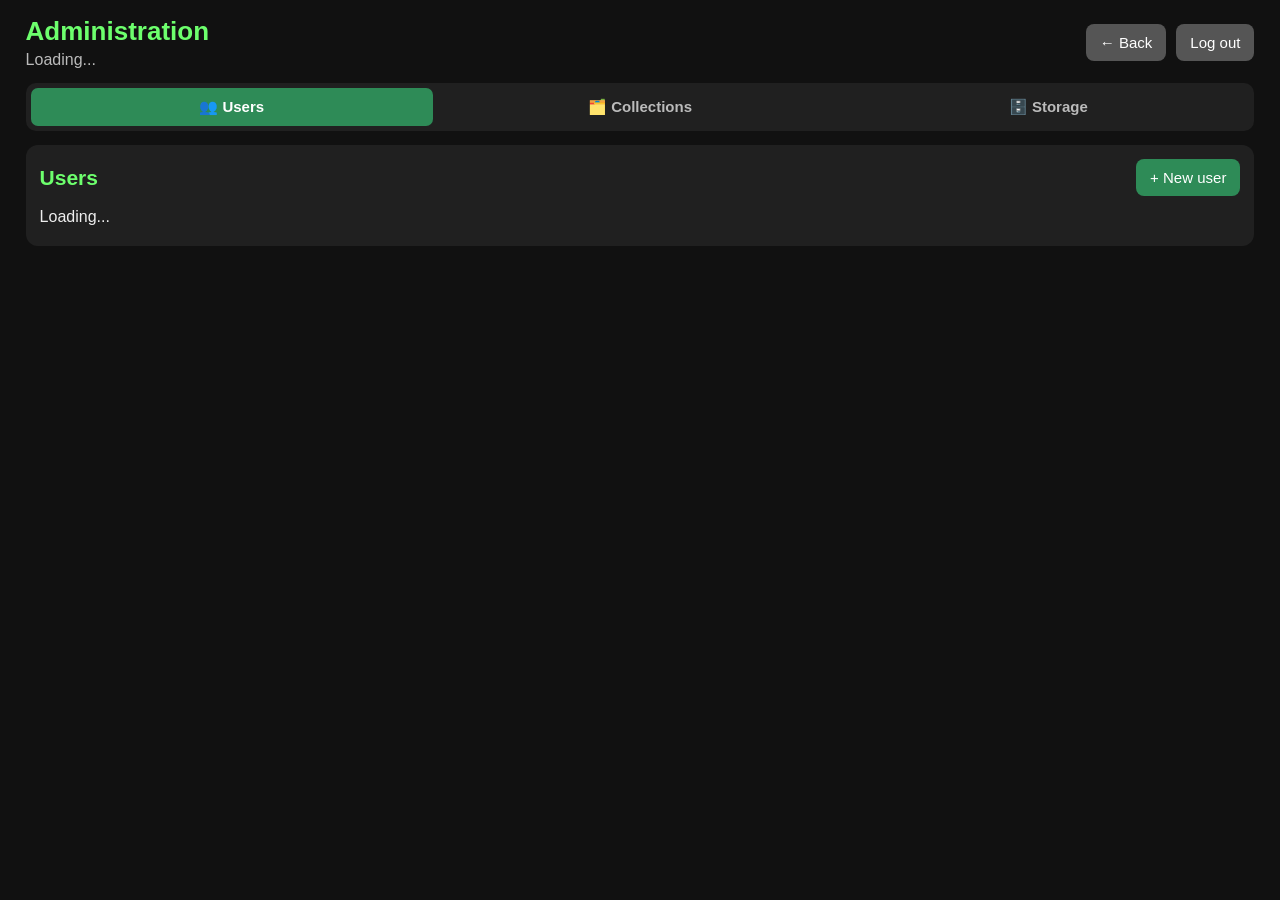
==== commit f148bad1: "Internationalize administration interface" ====
--- a/ui/admin.html
+++ b/ui/admin.html
@@ -8,7 +8,9 @@
         content="width=device-width, initial-scale=1.0"
     >
 
-    <title>FamilyCollection – Adminisztráció</title>
+    <title data-i18n="admin.document_title">
+    FamilyCollection – Administration
+</title>
 
     <style>
         * {
@@ -811,6 +813,263 @@
             }
         }
 
+/* =========================================================
+   Kompakt gyűjtemény-mező szerkesztő
+   ========================================================= */
+
+.category-fields-list {
+    display: flex;
+    flex-direction: column;
+    gap: 8px;
+}
+
+.category-field-row {
+    border: 1px solid #d7dde5;
+    border-radius: 8px;
+    padding: 10px 12px;
+    background: #fff;
+}
+
+.category-field-row > .category-edit-grid {
+    display: grid;
+    grid-template-columns:
+        minmax(180px, 2fr)
+        minmax(140px, 1.4fr)
+        minmax(120px, 1fr)
+        90px;
+    gap: 8px 10px;
+    align-items: end;
+    margin: 0;
+}
+
+.category-field-row > .category-edit-grid
+    + .category-edit-grid {
+    display: flex;
+    flex-wrap: wrap;
+    gap: 6px 14px;
+    margin-top: 8px;
+    padding-top: 7px;
+    border-top: 1px solid #edf0f3;
+}
+
+.category-field-row label {
+    margin-bottom: 3px;
+}
+
+.category-field-row input[type="text"],
+.category-field-row input[type="number"],
+.category-field-row select {
+    min-height: 34px;
+    padding: 5px 7px;
+}
+
+.category-field-row .checkbox-field {
+    margin: 0;
+}
+
+.category-field-row .checkbox-field label {
+    display: flex;
+    align-items: center;
+    gap: 5px;
+    margin: 0;
+    white-space: nowrap;
+    font-size: 0.9rem;
+}
+
+.category-field-row .checkbox-field input {
+    margin: 0;
+}
+
+.category-field-row > .actions {
+    display: flex;
+    gap: 6px;
+    margin-top: 8px;
+}
+
+.category-field-row > .actions button {
+    min-height: 32px;
+    padding: 5px 10px;
+}
+
+.category-field-row > .field-row-status:empty {
+    display: none;
+}
+
+.category-field-row > .field-row-status {
+    margin-top: 6px;
+}
+
+
+/* Select / multi-select mezők opciói */
+
+.category-field-row .field-options {
+    margin-top: 10px;
+    padding: 9px 10px;
+    border: 1px solid #e2e6eb;
+    border-radius: 6px;
+    background: #f8f9fb;
+}
+
+.category-field-row .field-options h4 {
+    margin: 0 0 8px;
+    font-size: 0.92rem;
+}
+
+.category-field-row .field-options-list {
+    display: flex;
+    flex-direction: column;
+    gap: 5px;
+    margin-bottom: 8px;
+}
+
+.category-field-option-row {
+    padding: 7px 8px;
+    border: 1px solid #e0e4e9;
+    border-radius: 5px;
+    background: #fff;
+}
+
+.category-field-option-row
+    .category-edit-grid {
+    display: grid;
+    grid-template-columns:
+        minmax(130px, 1fr)
+        minmax(180px, 2fr)
+        80px
+        auto;
+    gap: 7px;
+    align-items: end;
+}
+
+.category-field-option-row .actions {
+    display: flex;
+    gap: 5px;
+    margin-top: 6px;
+}
+
+.category-field-option-row .actions button {
+    min-height: 30px;
+    padding: 4px 9px;
+}
+
+.category-field-option-row
+    .option-row-status:empty {
+    display: none;
+}
+
+
+/* Új select-opció sora */
+
+.field-options > .category-edit-grid {
+    display: grid;
+    grid-template-columns:
+        minmax(130px, 1fr)
+        minmax(180px, 2fr)
+        80px;
+    gap: 7px;
+    align-items: end;
+}
+
+.field-options > .actions {
+    margin-top: 6px;
+}
+
+
+/* A disabled mezőkulcs/típus ne domináljon */
+
+.category-field-row input:disabled {
+    background: #f2f4f6;
+    color: #66717d;
+}
+
+
+/* Közepes képernyőn se essen szét */
+
+@media (max-width: 1100px) {
+    .category-field-row > .category-edit-grid {
+        grid-template-columns:
+            minmax(180px, 2fr)
+            minmax(140px, 1.5fr)
+            minmax(110px, 1fr)
+            80px;
+    }
+}
+
+/* ===== Egysoros mező összefoglaló ===== */
+
+.field-summary-row {
+    display: grid;
+    grid-template-columns:
+        minmax(180px, 2fr)
+        minmax(110px, 1fr)
+        minmax(220px, 2fr)
+        60px
+        auto;
+    align-items: center;
+    gap: 10px;
+}
+
+.field-summary-main {
+    min-width: 0;
+}
+
+.field-summary-name {
+    font-weight: 700;
+    color: #6dff6d;
+    overflow: hidden;
+    text-overflow: ellipsis;
+    white-space: nowrap;
+}
+
+.field-summary-key {
+    margin-top: 2px;
+    color: #888;
+    font-size: 12px;
+    font-family: monospace;
+}
+
+.field-summary-type {
+    width: fit-content;
+    padding: 4px 7px;
+    border-radius: 999px;
+    background: #353535;
+    color: #ddd;
+    font-size: 12px;
+    white-space: nowrap;
+}
+
+.field-summary-flags {
+    display: flex;
+    flex-wrap: wrap;
+    gap: 4px;
+}
+
+.field-summary-flag {
+    padding: 3px 6px;
+    border-radius: 999px;
+    background: #24452f;
+    color: #a8f0be;
+    font-size: 11px;
+    white-space: nowrap;
+}
+
+.field-summary-order {
+    color: #999;
+    font-size: 12px;
+    text-align: right;
+}
+
+.toggle-field-editor {
+    white-space: nowrap;
+    padding: 6px 9px;
+}
+
+.field-editor-panel {
+    margin-top: 10px;
+    padding-top: 10px;
+    border-top: 1px solid #3d3d3d;
+}
+
 </style>
 </head>
 
@@ -819,60 +1078,70 @@
 
         <div class="topbar">
             <div>
-                <h1>Adminisztráció</h1>
-
-                <div
-                    id="contextLine"
-                    class="context-line"
-                >
-                    Betöltés...
-                </div>
+
+<h1 data-i18n="admin.page_title">
+    Administration
+</h1>
+
+<div
+    id="contextLine"
+    class="context-line"
+    data-i18n="admin.loading"
+>
+    Loading...
+</div>
+
             </div>
 
             <div class="top-actions">
-                <a
-                    href="/ui/dashboard.html"
-                    class="button-link"
-                >
-                    ← Vissza
-                </a>
-
-                <button
-                    id="logoutButton"
-                    type="button"
-                >
-                    Kilépés
-                </button>
+
+<a
+    href="/ui/dashboard.html"
+    class="button-link"
+    data-i18n="common.back"
+>
+    ← Back
+</a>
+
+<button
+    id="logoutButton"
+    type="button"
+    data-i18n="admin.logout"
+>
+    Log out
+</button>
+
             </div>
         </div>
 
-        <nav class="admin-tabs">
-            <button
-                class="admin-tab active"
-                type="button"
-                data-admin-page="users"
-            >
-                👥 Felhasználók
-            </button>
-
-            <button
-                class="admin-tab"
-                type="button"
-                data-admin-page="collections"
-            >
-                🗂️ Gyűjtemények
-            </button>
-
-            <button
-                class="admin-tab"
-                type="button"
-                data-admin-page="storage"
-            >
-                🗄️ Tárhelyek
-            </button>
-
-        </nav>
-
+<nav class="admin-tabs">
+    <button
+        class="admin-tab active"
+        type="button"
+        data-admin-page="users"
+        data-i18n="admin.tabs.users"
+    >
+        👥 Users
+    </button>
+
+    <button
+        class="admin-tab"
+        type="button"
+        data-admin-page="collections"
+        data-i18n="admin.tabs.collections"
+    >
+        🗂️ Collections
+    </button>
+
+    <button
+        class="admin-tab"
+        type="button"
+        data-admin-page="storage"
+        data-i18n="admin.tabs.storage"
+    >
+        🗄️ Storage
+    </button>
+</nav>
 
         <div
             id="adminPageUsers"
@@ -880,28 +1149,36 @@
         >
             <section class="panel">
                 <div class="section-toolbar">
-                    <h2>Felhasználók</h2>
-
-                    <button
-                        id="toggleNewUserButton"
-                        class="primary"
-                        type="button"
-                    >
-                        + Új felhasználó
-                    </button>
+<h2 data-i18n="admin.users.title">
+    Users
+</h2>
+
+<button
+    id="toggleNewUserButton"
+    class="primary"
+    type="button"
+    data-i18n="admin.users.new"
+>
+    + New user
+</button>
                 </div>
 
                 <div
                     id="newUserBox"
                     class="create-box"
                 >
-                    <h3>Új felhasználó</h3>
+<h3 data-i18n="admin.users.new_title">
+    New user
+</h3>
 
                     <div class="new-user-grid">
                         <div>
-                            <label for="newEmail">
-                                E-mail cím
-                            </label>
+<label
+    for="newEmail"
+    data-i18n="admin.users.email"
+>
+    Email address
+</label>
 
                             <input
                                 id="newEmail"
@@ -910,9 +1187,12 @@
                         </div>
 
                         <div>
-                            <label for="newUsername">
-                                Felhasználónév
-                            </label>
+<label
+    for="newUsername"
+    data-i18n="admin.users.username"
+>
+    Username
+</label>
 
                             <input
                                 id="newUsername"
@@ -924,9 +1204,12 @@
                         </div>
 
                         <div>
-                            <label for="newDisplayName">
-                                Megjelenített név
-                            </label>
+<label
+    for="newDisplayName"
+    data-i18n="admin.users.display_name"
+>
+    Display name
+</label>
 
                             <input
                                 id="newDisplayName"
@@ -935,9 +1218,12 @@
                         </div>
 
                         <div>
-                            <label for="newPassword">
-                                Kezdeti jelszó
-                            </label>
+<label
+    for="newPassword"
+    data-i18n="admin.users.initial_password"
+>
+    Initial password
+</label>
 
                             <input
                                 id="newPassword"
@@ -946,34 +1232,48 @@
                         </div>
 
                         <div>
-                            <label for="newRole">
-                                Szerepkör
-                            </label>
-
-                            <select id="newRole">
-                                <option value="viewer">
-                                    Megtekintő
-                                </option>
-
-                                <option value="editor">
-                                    Szerkesztő
-                                </option>
-
-                                <option value="admin">
-                                    Adminisztrátor
-                                </option>
-                            </select>
+<label
+    for="newRole"
+    data-i18n="admin.users.role"
+>
+    Role
+</label>
+
+<select id="newRole">
+    <option
+        value="viewer"
+        data-i18n="common.role.viewer"
+    >
+        Viewer
+    </option>
+
+    <option
+        value="editor"
+        data-i18n="common.role.editor"
+    >
+        Editor
+    </option>
+
+    <option
+        value="admin"
+        data-i18n="common.role.admin"
+    >
+        Administrator
+    </option>
+</select>
+
                         </div>
                     </div>
 
                     <div class="actions">
-                        <button
-                            id="createUserButton"
-                            class="primary"
-                            type="button"
-                        >
-                            Felhasználó létrehozása
-                        </button>
+<button
+    id="createUserButton"
+    class="primary"
+    type="button"
+    data-i18n="admin.users.create"
+>
+    Create user
+</button>
                     </div>
 
                     <div
@@ -982,12 +1282,13 @@
                     ></div>
                 </div>
 
-                <div
-                    id="usersStatus"
-                    class="status"
-                >
-                    Betöltés...
-                </div>
+<div
+    id="usersStatus"
+    class="status"
+    data-i18n="admin.loading"
+>
+    Loading...
+</div>
 
                 <div
                     id="usersList"
@@ -1004,34 +1305,44 @@
             <section class="panel">
                 <div class="section-toolbar">
                     <div>
-                        <h2>Gyűjtemények</h2>
-
-                        <div class="muted">
-                            Rendszer- és saját gyűjtemények
-                            konfigurálása.
-                        </div>
+<h2 data-i18n="admin.collections.title">
+    Collections
+</h2>
+
+<div
+    class="muted"
+    data-i18n="admin.collections.description"
+>
+    Configure system and custom collections.
+</div>
                     </div>
 
-                    <button
-                        id="toggleNewCategoryButton"
-                        class="primary"
-                        type="button"
-                    >
-                        + Új gyűjtemény
-                    </button>
+<button
+    id="toggleNewCategoryButton"
+    class="primary"
+    type="button"
+    data-i18n="admin.collections.new"
+>
+    + New collection
+</button>
                 </div>
 
                 <div
                     id="newCategoryBox"
                     class="create-box"
                 >
-                    <h3>Új saját gyűjtemény</h3>
+<h3 data-i18n="admin.collections.new_title">
+    New custom collection
+</h3>
 
                     <div class="category-form-grid">
                         <div>
-                            <label for="newCategoryName">
-                                Név
-                            </label>
+<label
+    for="newCategoryName"
+    data-i18n="admin.collections.name"
+>
+    Name
+</label>
 
                             <input
                                 id="newCategoryName"
@@ -1041,22 +1352,29 @@
                         </div>
 
                         <div>
-                            <label for="newCategoryIcon">
-                                Ikon
-                            </label>
-
-                            <input
-                                id="newCategoryIcon"
-                                type="text"
-                                maxlength="100"
-                                placeholder="pl. game"
-                            >
+<label
+    for="newCategoryIcon"
+    data-i18n="admin.collections.icon"
+>
+    Icon
+</label>
+
+<input
+    id="newCategoryIcon"
+    type="text"
+    maxlength="100"
+    data-i18n-placeholder="admin.collections.icon_placeholder"
+    placeholder="e.g. game"
+>
                         </div>
 
                         <div>
-                            <label for="newCategorySortOrder">
-                                Sorrend
-                            </label>
+<label
+    for="newCategorySortOrder"
+    data-i18n="admin.collections.sort_order"
+>
+    Sort order
+</label>
 
                             <input
                                 id="newCategorySortOrder"
@@ -1067,20 +1385,26 @@
                         </div>
 
                         <div class="checkbox-field">
-                            <label>
-                                <input
-                                    id="newCategorySupportsBarcode"
-                                    type="checkbox"
-                                >
-                                Vonalkód támogatása
-                            </label>
+<label>
+    <input
+        id="newCategorySupportsBarcode"
+        type="checkbox"
+    >
+
+    <span data-i18n="admin.collections.barcode_support">
+        Barcode support
+    </span>
+</label>
                         </div>
                     </div>
 
                     <div>
-                        <label for="newCategoryDescription">
-                            Leírás
-                        </label>
+<label
+    for="newCategoryDescription"
+    data-i18n="admin.collections.description_field"
+>
+    Description
+</label>
 
                         <textarea
                             id="newCategoryDescription"
@@ -1090,13 +1414,14 @@
                     </div>
 
                     <div class="actions">
-                        <button
-                            id="createCategoryButton"
-                            class="primary"
-                            type="button"
-                        >
-                            Gyűjtemény létrehozása
-                        </button>
+<button
+    id="createCategoryButton"
+    class="primary"
+    type="button"
+    data-i18n="admin.collections.create"
+>
+    Create collection
+</button>
                     </div>
 
                     <div
@@ -1106,15 +1431,19 @@
                 </div>
 
 
-                <div class="admin-section-title">
-                    📦 Rendszergyűjtemények
-                </div>
+<div
+    class="admin-section-title"
+    data-i18n="admin.collections.system"
+>
+    📦 System collections
+</div>
 
                 <div
                     id="systemCategoriesStatus"
                     class="status"
+                    data-i18n="admin.loading"
                 >
-                    Betöltés...
+                    Loading...
                 </div>
 
                 <div
@@ -1123,15 +1452,19 @@
                 ></div>
 
 
-                <div class="admin-section-title">
-                    🧩 Saját gyűjtemények
-                </div>
+<div
+    class="admin-section-title"
+    data-i18n="admin.collections.custom"
+>
+    🧩 Custom collections
+</div>
 
                 <div
                     id="householdCategoriesStatus"
                     class="status"
+                    data-i18n="admin.loading"
                 >
-                    Betöltés...
+                    Loading...
                 </div>
 
                 <div
@@ -1148,38 +1481,47 @@
             <section class="panel">
                 <div class="section-toolbar">
                     <div>
-                        <h2>Tárhelyek</h2>
-
-                        <p class="panel-description">
-                            A háztartás fizikai
-                            tárhelystruktúrájának kezelése.
-                        </p>
+<h2 data-i18n="admin.storage.title">
+    Storage
+</h2>
+
+<p
+    class="panel-description"
+    data-i18n="admin.storage.description"
+>
+    Manage the household's physical storage structure.
+</p>
                     </div>
 
-                    <button
-                        id="createRootStorageButton"
-                        class="primary"
-                        type="button"
-                    >
-                        + Új gyökérelem
-                    </button>
+<button
+    id="createRootStorageButton"
+    class="primary"
+    type="button"
+    data-i18n="admin.storage.new_root"
+>
+    + New root location
+</button>
                 </div>
 
                 <div class="storage-admin-toolbar">
-                    <label>
-                        <input
-                            id="storageIncludeInactive"
-                            type="checkbox"
-                        >
-                        Inaktív tárhelyek mutatása
-                    </label>
-
-                    <button
-                        id="reloadStorageButton"
-                        type="button"
-                    >
-                        ↻ Frissítés
-                    </button>
+<label>
+    <input
+        id="storageIncludeInactive"
+        type="checkbox"
+    >
+
+    <span data-i18n="admin.storage.show_inactive">
+        Show inactive storage locations
+    </span>
+</label>
+
+<button
+    id="reloadStorageButton"
+    type="button"
+    data-i18n="admin.storage.reload"
+>
+    ↻ Reload
+</button>
                 </div>
 
                 <div
@@ -1205,9 +1547,12 @@
         >
             <div class="storage-modal-content">
                 <div class="storage-modal-header">
-                    <h2 id="storageLocationModalTitle">
-                        Új tárhely
-                    </h2>
+<h2
+    id="storageLocationModalTitle"
+    data-i18n="admin.storage.modal.new"
+>
+    New storage location
+</h2>
 
                     <button
                         id="storageLocationModalClose"
@@ -1228,16 +1573,20 @@
                     type="hidden"
                 >
 
-                <div
-                    id="storageLocationParentInfo"
-                    class="storage-parent-info"
-                >
-                    Gyökérelem létrehozása
-                </div>
-
-                <label for="storageLocationName">
-                    Név
-                </label>
+<div
+    id="storageLocationParentInfo"
+    class="storage-parent-info"
+    data-i18n="admin.storage.modal.root_create"
+>
+    Create root location
+</div>
+
+<label
+    for="storageLocationName"
+    data-i18n="admin.storage.name"
+>
+    Name
+</label>
 
                 <input
                     id="storageLocationName"
@@ -1246,36 +1595,93 @@
                     autocomplete="off"
                 >
 
-                <label for="storageLocationType">
-                    Típus
-                </label>
-
-                <select id="storageLocationType">
-                    <option value="room">Helyiség</option>
-                    <option value="area">Terület</option>
-                    <option value="shelf">Polc</option>
-                    <option value="cabinet">Szekrény</option>
-                    <option value="drawer">Fiók</option>
-                    <option value="box">Doboz</option>
-                    <option value="slot">Tárhely</option>
-                    <option value="other">Egyéb</option>
-                </select>
-
-                <label for="storageLocationSlug">
-                    Slug
-                </label>
-
-                <input
-                    id="storageLocationSlug"
-                    type="text"
-                    maxlength="150"
-                    placeholder="Üresen automatikusan készül"
-                    autocomplete="off"
-                >
-
-                <label for="storageLocationDescription">
-                    Leírás
-                </label>
+<label
+    for="storageLocationType"
+    data-i18n="admin.storage.type"
+>
+    Type
+</label>
+
+<select id="storageLocationType">
+    <option
+        value="room"
+        data-i18n="admin.storage.type.room"
+    >
+        Room
+    </option>
+
+    <option
+        value="area"
+        data-i18n="admin.storage.type.area"
+    >
+        Area
+    </option>
+
+    <option
+        value="shelf"
+        data-i18n="admin.storage.type.shelf"
+    >
+        Shelf
+    </option>
+
+    <option
+        value="cabinet"
+        data-i18n="admin.storage.type.cabinet"
+    >
+        Cabinet
+    </option>
+
+    <option
+        value="drawer"
+        data-i18n="admin.storage.type.drawer"
+    >
+        Drawer
+    </option>
+
+    <option
+        value="box"
+        data-i18n="admin.storage.type.box"
+    >
+        Box
+    </option>
+
+    <option
+        value="slot"
+        data-i18n="admin.storage.type.slot"
+    >
+        Storage location
+    </option>
+
+    <option
+        value="other"
+        data-i18n="admin.storage.type.other"
+    >
+        Other
+    </option>
+</select>
+
+<label
+    for="storageLocationSlug"
+    data-i18n="admin.storage.slug"
+>
+    Slug
+</label>
+
+<input
+    id="storageLocationSlug"
+    type="text"
+    maxlength="150"
+    data-i18n-placeholder="admin.storage.slug_placeholder"
+    placeholder="Generated automatically when left empty"
+    autocomplete="off"
+>
+
+<label
+    for="storageLocationDescription"
+    data-i18n="admin.storage.description_field"
+>
+    Description
+</label>
 
                 <textarea
                     id="storageLocationDescription"
@@ -1283,9 +1689,12 @@
                     rows="3"
                 ></textarea>
 
-                <label for="storageLocationSortOrder">
-                    Sorrend
-                </label>
+<label
+    for="storageLocationSortOrder"
+    data-i18n="admin.storage.sort_order"
+>
+    Sort order
+</label>
 
                 <input
                     id="storageLocationSortOrder"
@@ -1295,14 +1704,17 @@
                     value="0"
                 >
 
-                <label class="checkbox-row">
-                    <input
-                        id="storageLocationIsActive"
-                        type="checkbox"
-                        checked
-                    >
-                    Aktív
-                </label>
+<label class="checkbox-row">
+    <input
+        id="storageLocationIsActive"
+        type="checkbox"
+        checked
+    >
+
+    <span data-i18n="admin.storage.active">
+        Active
+    </span>
+</label>
 
                 <div
                     id="storageLocationFormStatus"
@@ -1310,20 +1722,22 @@
                 ></div>
 
                 <div class="storage-modal-actions">
-                    <button
-                        id="storageLocationCancelButton"
-                        type="button"
-                    >
-                        Mégse
-                    </button>
-
-                    <button
-                        id="storageLocationSaveButton"
-                        type="button"
-                        class="primary"
-                    >
-                        Létrehozás
-                    </button>
+<button
+    id="storageLocationCancelButton"
+    type="button"
+    data-i18n="admin.storage.cancel"
+>
+    Cancel
+</button>
+
+<button
+    id="storageLocationSaveButton"
+    type="button"
+    class="primary"
+    data-i18n="admin.storage.create"
+>
+    Create
+</button>
                 </div>
             </div>
         </div>
@@ -1334,6 +1748,8 @@
         ></div>
 
     </main>
+
+    <script src="/ui/js/i18n.js"></script>
 
     <script>
         let currentUserId = null;
@@ -1456,21 +1872,26 @@
 function storageAdminLocationTypeLabel(
     type
 ) {
-    const labels = {
-        room: "Helyiség",
-        area: "Terület",
-        shelf: "Polc",
-        cabinet: "Szekrény",
-        drawer: "Fiók",
-        box: "Doboz",
-        slot: "Tárhely",
-        other: "Egyéb"
-    };
+    const key =
+        `admin.storage.type.${type}`;
+
+    const translated =
+        FamilyCollectionI18n.t(
+            key
+        );
+
+    if (
+        translated
+        && translated !== key
+    ) {
+        return translated;
+    }
 
     return (
-        labels[type]
-        || type
-        || "Ismeretlen"
+        type
+        || FamilyCollectionI18n.t(
+            "admin.storage.type.unknown"
+        )
     );
 }
 
@@ -1616,7 +2037,11 @@
 
                     <div class="storage-location-meta">
                         ${escapeHtml(node.slug)}
-                        · sorrend:
+                        · ${escapeHtml(
+                            FamilyCollectionI18n.t(
+                                "admin.storage.sort_label"
+                            )
+                        )}:
                         ${escapeHtml(
                             node.sort_order ?? 0
                         )}
@@ -1648,8 +2073,12 @@
                 <div class="storage-location-state">
                     ${
                         node.is_active
-                            ? "Aktív"
-                            : "Inaktív"
+                            ? FamilyCollectionI18n.t(
+                                "admin.storage.state.active"
+                            )
+                            : FamilyCollectionI18n.t(
+                                "admin.storage.state.inactive"
+                            )
                     }
                 </div>
 
@@ -1661,7 +2090,11 @@
                             node.public_id
                         )}"
                     >
-                        ＋ Alhely
+                        ${escapeHtml(
+                            FamilyCollectionI18n.t(
+                                "admin.storage.add_child"
+                            )
+                        )}
                     </button>
 
                     <button
@@ -1718,9 +2151,13 @@
 
     if (!locations.length) {
         tree.innerHTML =
-            '<div class="muted">'
-            + 'Nincs megjeleníthető tárhely.'
-            + '</div>';
+            `<div class="muted">${
+                escapeHtml(
+                    FamilyCollectionI18n.t(
+                        "admin.storage.empty"
+                    )
+                )
+            }</div>`;
 
         return;
     }
@@ -1801,7 +2238,9 @@
 
     if (!activeHousehold) {
         statusBox.textContent =
-            "A háztartás még nincs betöltve.";
+            FamilyCollectionI18n.t(
+                "admin.storage.household_not_loaded"
+            );
 
         return;
     }
@@ -1814,9 +2253,13 @@
         ).checked;
 
     tree.innerHTML =
-        '<div class="muted">'
-        + 'Tárhelyek betöltése...'
-        + '</div>';
+        `<div class="muted">${
+            escapeHtml(
+                FamilyCollectionI18n.t(
+                    "admin.storage.loading"
+                )
+            )
+        }</div>`;
 
     summary.textContent = "";
     statusBox.textContent = "";
@@ -1855,8 +2298,9 @@
             )
         ) {
             throw new Error(
-                "A szerver hibás "
-                + "tárhelyfa-választ adott."
+                FamilyCollectionI18n.t(
+                    "admin.storage.invalid_tree"
+                )
             );
         }
 
@@ -1865,14 +2309,18 @@
         );
 
         summary.textContent =
-            `${
-                storageAdminCountNodes(
-                    data.locations
-                )
-            } tárhelyelem · `
-            + `${
-                data.locations.length
-            } gyökérelem`;
+            FamilyCollectionI18n.t(
+                "admin.storage.summary",
+                {
+                    nodes:
+                        storageAdminCountNodes(
+                            data.locations
+                        ),
+
+                    roots:
+                        data.locations.length
+                }
+            );
 
         storageAdminRenderTree(
             data.locations
@@ -1906,7 +2354,9 @@
     document.getElementById(
         "storageLocationParentInfo"
     ).textContent =
-        "Gyökérelem létrehozása";
+        FamilyCollectionI18n.t(
+            "admin.storage.modal.root_create"
+        );
 
     document.getElementById(
         "storageLocationName"
@@ -1939,12 +2389,16 @@
     document.getElementById(
         "storageLocationModalTitle"
     ).textContent =
-        "Új gyökérelem";
+        FamilyCollectionI18n.t(
+            "admin.storage.modal.new_root"
+        );
 
     document.getElementById(
         "storageLocationSaveButton"
     ).textContent =
-        "Létrehozás";
+        FamilyCollectionI18n.t(
+            "admin.storage.create"
+        );
 
     storageAdminSlugEditedManually =
         false;
@@ -1982,12 +2436,22 @@
     document.getElementById(
         "storageLocationParentInfo"
     ).textContent =
-        `Szülő: ${name}`;
+        FamilyCollectionI18n.t(
+            "admin.storage.modal.parent",
+            {
+                name
+            }
+        );
 
     document.getElementById(
         "storageLocationModalTitle"
     ).textContent =
-        `Új alhely: ${name}`;
+        FamilyCollectionI18n.t(
+            "admin.storage.modal.new_child",
+            {
+                name
+            }
+        );
 
     document.getElementById(
         "storageLocationType"
@@ -2008,7 +2472,9 @@
 
     if (!location) {
         storageAdminShowToast(
-            "A tárhely nem található.",
+            FamilyCollectionI18n.t(
+                "admin.storage.modal.not_found"
+            ),
             "error"
         );
 
@@ -2032,10 +2498,13 @@
     ).textContent =
         location.parent_public_id
             ? (
-                "A szülőkapcsolat itt "
-                + "nem módosítható."
+                FamilyCollectionI18n.t(
+                    "admin.storage.modal.parent_locked"
+                )
             )
-            : "Gyökérelem";
+            : FamilyCollectionI18n.t(
+                "admin.storage.modal.root"
+            );
 
     document.getElementById(
         "storageLocationName"
@@ -2074,14 +2543,20 @@
     document.getElementById(
         "storageLocationModalTitle"
     ).textContent =
-        `Tárhely szerkesztése: ${
-            location.name
-        }`;
+        FamilyCollectionI18n.t(
+            "admin.storage.modal.edit",
+            {
+                name:
+                    location.name
+            }
+        );
 
     document.getElementById(
         "storageLocationSaveButton"
     ).textContent =
-        "Mentés";
+        FamilyCollectionI18n.t(
+            "common.save"
+        );
 
     storageAdminSlugEditedManually =
         true;
@@ -2157,7 +2632,9 @@
 
     if (!name) {
         statusBox.textContent =
-            "❌ A név nem lehet üres.";
+            FamilyCollectionI18n.t(
+                "admin.storage.validation.name_required"
+            );
 
         return;
     }
@@ -2167,7 +2644,9 @@
         || sortOrder < 0
     ) {
         statusBox.textContent =
-            "❌ A sorrend nem lehet negatív.";
+            FamilyCollectionI18n.t(
+                "admin.storage.validation.sort_order"
+            );
 
         return;
     }
@@ -2176,8 +2655,12 @@
 
     statusBox.textContent =
         editPublicId
-            ? "Mentés..."
-            : "Létrehozás...";
+            ? FamilyCollectionI18n.t(
+                "admin.storage.saving"
+            )
+            : FamilyCollectionI18n.t(
+                "admin.storage.creating"
+            );
 
     try {
         const response =
@@ -2249,8 +2732,12 @@
 
         storageAdminShowToast(
             editPublicId
-                ? "Tárhely módosítva."
-                : "Tárhely létrehozva."
+                ? FamilyCollectionI18n.t(
+                    "admin.storage.updated"
+                )
+                : FamilyCollectionI18n.t(
+                    "admin.storage.created"
+                )
         );
 
     } catch (error) {
@@ -2269,10 +2756,12 @@
 ) {
     const confirmed =
         window.confirm(
-            `"${name}" tárhely törlése?\n\n`
-            + "Csak akkor törölhető, ha "
-            + "nincs gyermeke és nem volt "
-            + "használatban."
+            FamilyCollectionI18n.t(
+                "admin.storage.delete_confirm",
+                {
+                    name
+                }
+            )
         );
 
     if (!confirmed) {
@@ -2301,14 +2790,23 @@
         await loadAdminStorageTree();
 
         storageAdminShowToast(
-            `"${name}" tárhely törölve.`
+            FamilyCollectionI18n.t(
+                "admin.storage.deleted",
+                {
+                    name
+                }
+            )
         );
 
     } catch (error) {
         storageAdminShowToast(
-            `Nem sikerült törölni: ${
-                error.message
-            }`,
+            FamilyCollectionI18n.t(
+                "admin.storage.delete_error",
+                {
+                    message:
+                        error.message
+                }
+            ),
             "error"
         );
     }
@@ -2586,8 +3084,12 @@
 
             toggleNewUserButton.textContent =
                 opening
-                    ? "▲ Bezárás"
-                    : "+ Új felhasználó";
+                    ? FamilyCollectionI18n.t(
+                        "admin.common.close"
+                    )
+                    : FamilyCollectionI18n.t(
+                        "admin.users.new"
+                    );
         }
     );
 
@@ -2616,8 +3118,12 @@
 
             toggleNewCategoryButton.textContent =
                 opening
-                    ? "▲ Bezárás"
-                    : "+ Új gyűjtemény";
+                    ? FamilyCollectionI18n.t(
+                        "admin.common.close"
+                    )
+                    : FamilyCollectionI18n.t(
+                        "admin.collections.new"
+                    );
         }
     );
 }
@@ -2747,14 +3253,17 @@
 
 
         function roleLabel(role) {
-            const labels = {
-                owner: "Tulajdonos",
-                admin: "Adminisztrátor",
-                editor: "Szerkesztő",
-                viewer: "Megtekintő"
-            };
-
-            return labels[role] || role;
+            const key =
+                `common.role.${role}`;
+
+            const translated =
+                FamilyCollectionI18n.t(
+                    key
+                );
+
+            return translated === key
+                ? role
+                : translated;
         }
 
 
@@ -2786,7 +3295,9 @@
 
     if (!activeHousehold) {
         throw new Error(
-            "Nincs aktív háztartás."
+            FamilyCollectionI18n.t(
+                "collection.init.no_household"
+            )
         );
     }
 
@@ -2812,7 +3323,9 @@
         )
     ) {
         throw new Error(
-            "A szerver hibás tárhelyfa-választ adott."
+            FamilyCollectionI18n.t(
+                "admin.storage.invalid_tree"
+            )
         );
     }
 
@@ -2907,7 +3420,11 @@
                     ${includeDescendantsChecked}
                 >
 
-                Alatta lévő tárhelyek is
+                ${escapeHtml(
+                    FamilyCollectionI18n.t(
+                        "admin.storage.rules.include_descendants"
+                    )
+                )}
             </label>
 
             ${
@@ -2948,7 +3465,9 @@
 
     setStatus(
         statusBox,
-        "Tárhelyszabályok betöltése..."
+        FamilyCollectionI18n.t(
+            "admin.storage.rules.loading"
+        )
     );
 
     treeContainer.innerHTML = "";
@@ -3013,7 +3532,11 @@
                     .join("")
                 : `
                     <div class="muted">
-                        Nincs aktív tárhely.
+                        ${escapeHtml(
+                            FamilyCollectionI18n.t(
+                                "admin.storage.rules.no_active"
+                            )
+                        )}
                     </div>
                 `;
 
@@ -3100,9 +3623,9 @@
             setStatus(
                 statusBox,
                 (
-                    "❌ Korlátozott módban "
-                    + "legalább egy tárhelyet "
-                    + "ki kell választani."
+                    FamilyCollectionI18n.t(
+                        "admin.storage.rules.select_required"
+                    )
                 ),
                 "error"
             );
@@ -3147,7 +3670,9 @@
 
     setStatus(
         statusBox,
-        "Mentés..."
+        FamilyCollectionI18n.t(
+            "common.saving"
+        )
     );
 
     try {
@@ -3176,12 +3701,14 @@
             statusBox,
             response.restricted
                 ? (
-                    "✅ Tárhelykorlátozás "
-                    + "elmentve."
+                    FamilyCollectionI18n.t(
+                        "admin.storage.rules.saved_restricted"
+                    )
                 )
                 : (
-                    "✅ Minden tárhely "
-                    + "engedélyezve."
+                    FamilyCollectionI18n.t(
+                        "admin.storage.rules.saved_unrestricted"
+                    )
                 ),
             "success"
         );
@@ -3223,7 +3750,11 @@
                 type="button"
                 class="manage-storage-rules"
             >
-                🗄️ Tárhelyek kezelése
+                ${escapeHtml(
+                    FamilyCollectionI18n.t(
+                        "admin.storage.rules.manage"
+                    )
+                )}
             </button>
         </div>
 
@@ -3238,13 +3769,19 @@
             "
         >
             <h4>
-                Engedélyezett tárhelyek
+                ${escapeHtml(
+                    FamilyCollectionI18n.t(
+                        "admin.storage.rules.title"
+                    )
+                )}
             </h4>
 
             <p class="muted">
-                Ha nincs korlátozás,
-                a gyűjtemény minden aktív
-                tárhelyet használhat.
+                ${escapeHtml(
+                    FamilyCollectionI18n.t(
+                        "admin.storage.rules.help"
+                    )
+                )}
             </p>
 
             <label
@@ -3264,7 +3801,11 @@
                     value="all"
                 >
 
-                Minden tárhely engedélyezett
+                ${escapeHtml(
+                    FamilyCollectionI18n.t(
+                        "admin.storage.rules.unrestricted"
+                    )
+                )}
             </label>
 
             <label
@@ -3284,7 +3825,11 @@
                     value="restricted"
                 >
 
-                Csak a kijelölt tárhelyek
+                ${escapeHtml(
+                    FamilyCollectionI18n.t(
+                        "admin.storage.rules.restricted"
+                    )
+                )}
             </label>
 
             <div
@@ -3299,7 +3844,11 @@
                     type="button"
                     class="primary save-category-storage"
                 >
-                    💾 Tárhelyszabályok mentése
+                    ${escapeHtml(
+                        FamilyCollectionI18n.t(
+                            "admin.storage.rules.save"
+                        )
+                    )}
                 </button>
             </div>
 
@@ -3345,8 +3894,12 @@
 
             manageButton.textContent =
                 opening
-                    ? "▲ Tárhelyek bezárása"
-                    : "🗄️ Tárhelyek kezelése";
+                    ? FamilyCollectionI18n.t(
+                        "admin.storage.rules.close"
+                    )
+                    : FamilyCollectionI18n.t(
+                        "admin.storage.rules.manage"
+                    );
 
             if (opening) {
                 await loadCategoryStorageRules(
@@ -3404,7 +3957,11 @@
     if (!categories.length) {
         systemCategoriesList.innerHTML =
             '<div class="muted">'
-            + 'Nincs rendszerkategória.'
+            + escapeHtml(
+                FamilyCollectionI18n.t(
+                    "admin.category.system_empty"
+                )
+            )
             + '</div>';
 
         return;
@@ -3432,22 +3989,34 @@
 
                     <div class="category-meta">
                         <span>
-                            Rendszer
+                            ${escapeHtml(
+                                FamilyCollectionI18n.t(
+                                    "admin.category.system"
+                                )
+                            )}
                         </span>
 
                         <span>
                             ${
                                 category.is_active
-                                    ? "🟢 Aktív"
-                                    : "⚫ Inaktív"
+                                    ? FamilyCollectionI18n.t(
+                                        "admin.category.state.active"
+                                    )
+                                    : FamilyCollectionI18n.t(
+                                        "admin.category.state.inactive"
+                                    )
                             }
                         </span>
 
                         <span>
                             ${
                                 category.supports_barcode
-                                    ? "▥ Vonalkódos"
-                                    : "Vonalkód nélkül"
+                                    ? FamilyCollectionI18n.t(
+                                        "admin.category.barcode.enabled"
+                                    )
+                                    : FamilyCollectionI18n.t(
+                                        "admin.category.barcode.disabled"
+                                    )
                             }
                         </span>
 
@@ -3463,7 +4032,11 @@
                     type="button"
                     class="toggle-category-settings"
                 >
-                    ⚙️ Beállítások
+                    ${escapeHtml(
+                        FamilyCollectionI18n.t(
+                            "admin.category.settings"
+                        )
+                    )}
                 </button>
             </div>
 
@@ -3474,7 +4047,9 @@
                 <div class="category-description">
                     ${escapeHtml(
                         category.description
-                        || "Nincs leírás."
+                        || FamilyCollectionI18n.t(
+                            "admin.category.no_description"
+                        )
                     )}
                 </div>
 
@@ -3503,8 +4078,11 @@
                     class="muted"
                     style="margin-top:10px;"
                 >
-                    A rendszerkategória alapadatai
-                    központilag definiáltak.
+                    ${escapeHtml(
+                        FamilyCollectionI18n.t(
+                            "admin.category.system_fixed"
+                        )
+                    )}
                 </div>
             </div>
         `;
@@ -3533,8 +4111,12 @@
 
                 settingsButton.textContent =
                     opening
-                        ? "▲ Bezárás"
-                        : "⚙️ Beállítások";
+                        ? FamilyCollectionI18n.t(
+                            "admin.category.settings_close"
+                        )
+                        : FamilyCollectionI18n.t(
+                            "admin.category.settings"
+                        );
             }
         );
 
@@ -3598,7 +4180,9 @@
     if (!name) {
         setStatus(
             statusBox,
-            "❌ A mező neve kötelező.",
+            FamilyCollectionI18n.t(
+                "admin.fields.validation.name_required"
+            ),
             "error"
         );
 
@@ -3608,7 +4192,9 @@
     if (!fieldKey) {
         setStatus(
             statusBox,
-            "❌ A mezőkulcs kötelező.",
+            FamilyCollectionI18n.t(
+                "admin.fields.validation.key_required"
+            ),
             "error"
         );
 
@@ -3621,9 +4207,8 @@
     ) {
         setStatus(
             statusBox,
-            (
-                "❌ A sorrend nem lehet "
-                + "negatív egész szám."
+            FamilyCollectionI18n.t(
+                "admin.fields.validation.sort_order"
             ),
             "error"
         );
@@ -3635,7 +4220,9 @@
 
     setStatus(
         statusBox,
-        "Létrehozás..."
+        FamilyCollectionI18n.t(
+            "admin.fields.option_creating"
+        )
     );
 
     try {
@@ -3735,7 +4322,9 @@
 
         setStatus(
             statusBox,
-            "✅ Mező létrehozva.",
+            FamilyCollectionI18n.t(
+                "admin.fields.created"
+            ),
             "success"
         );
 
@@ -3792,7 +4381,9 @@
     if (!name) {
         setStatus(
             statusBox,
-            "❌ A mező neve kötelező.",
+            FamilyCollectionI18n.t(
+                "admin.fields.validation.name_required"
+            ),
             "error"
         );
 
@@ -3805,9 +4396,8 @@
     ) {
         setStatus(
             statusBox,
-            (
-                "❌ A sorrend nem lehet "
-                + "negatív egész szám."
+            FamilyCollectionI18n.t(
+                "admin.fields.validation.sort_order"
             ),
             "error"
         );
@@ -3819,7 +4409,9 @@
 
     setStatus(
         statusBox,
-        "Mentés..."
+        FamilyCollectionI18n.t(
+            "common.saving"
+        )
     );
 
     try {
@@ -3884,7 +4476,9 @@
 
         setStatus(
             statusBox,
-            "✅ Mező mentve.",
+            FamilyCollectionI18n.t(
+                "admin.fields.saved"
+            ),
             "success"
         );
 
@@ -3914,8 +4508,13 @@
     const confirmed =
         window.confirm(
             (
-                `Biztosan inaktiválod ezt a mezőt?\n\n`
-                + `${field.name} (${field.field_key})`
+                FamilyCollectionI18n.t(
+                    "admin.fields.deactivate_confirm",
+                    {
+                        name:
+                            `${field.name} (${field.field_key})`
+                    }
+                )
             )
         );
 
@@ -3925,7 +4524,9 @@
 
     setStatus(
         statusBox,
-        "Inaktiválás..."
+        FamilyCollectionI18n.t(
+            "admin.fields.deactivating"
+        )
     );
 
     try {
@@ -4013,7 +4614,9 @@
     if (!value) {
         setStatus(
             statusBox,
-            "❌ Az érték kötelező.",
+            FamilyCollectionI18n.t(
+                "admin.fields.validation.value_required"
+            ),
             "error"
         );
 
@@ -4023,7 +4626,9 @@
     if (!label) {
         setStatus(
             statusBox,
-            "❌ A megjelenő név kötelező.",
+            FamilyCollectionI18n.t(
+                "admin.fields.validation.label_required"
+            ),
             "error"
         );
 
@@ -4036,9 +4641,8 @@
     ) {
         setStatus(
             statusBox,
-            (
-                "❌ A sorrend nem lehet "
-                + "negatív egész szám."
+            FamilyCollectionI18n.t(
+                "admin.fields.validation.sort_order"
             ),
             "error"
         );
@@ -4050,7 +4654,9 @@
 
     setStatus(
         statusBox,
-        "Létrehozás..."
+        FamilyCollectionI18n.t(
+            "admin.fields.option_creating"
+        )
     );
 
     try {
@@ -4138,7 +4744,9 @@
     if (!label) {
         setStatus(
             statusBox,
-            "❌ A megjelenő név kötelező.",
+            FamilyCollectionI18n.t(
+                "admin.fields.validation.label_required"
+            ),
             "error"
         );
 
@@ -4151,9 +4759,8 @@
     ) {
         setStatus(
             statusBox,
-            (
-                "❌ A sorrend nem lehet "
-                + "negatív egész szám."
+            FamilyCollectionI18n.t(
+                "admin.fields.validation.sort_order"
             ),
             "error"
         );
@@ -4165,7 +4772,9 @@
 
     setStatus(
         statusBox,
-        "Mentés..."
+        FamilyCollectionI18n.t(
+            "common.saving"
+        )
     );
 
     try {
@@ -4202,7 +4811,9 @@
 
         setStatus(
             statusBox,
-            "✅ Opció mentve.",
+            FamilyCollectionI18n.t(
+                "admin.fields.option_saved"
+            ),
             "success"
         );
 
@@ -4228,9 +4839,13 @@
     const confirmed =
         window.confirm(
             (
-                "Biztosan inaktiválod ezt "
-                + "a választható értéket?\n\n"
-                + `${option.label} (${option.value})`
+                FamilyCollectionI18n.t(
+                    "admin.fields.option_deactivate_confirm",
+                    {
+                        name:
+                            `${option.label} (${option.value})`
+                    }
+                )
             )
         );
 
@@ -4301,7 +4916,9 @@
 
     setStatus(
         statusBox,
-        "Opciók betöltése..."
+        FamilyCollectionI18n.t(
+            "admin.fields.options_loading"
+        )
     );
 
     try {
@@ -4323,7 +4940,11 @@
         if (!options.length) {
             list.innerHTML = `
                 <div class="muted">
-                    Még nincs választható érték.
+                    ${escapeHtml(
+                        FamilyCollectionI18n.t(
+                            "admin.fields.options_empty"
+                        )
+                    )}
                 </div>
             `;
 
@@ -4343,7 +4964,11 @@
                 <div class="category-edit-grid">
                     <div>
                         <label>
-                            Érték
+                            ${escapeHtml(
+                                FamilyCollectionI18n.t(
+                                    "admin.fields.option_value"
+                                )
+                            )}
                         </label>
 
                         <input
@@ -4357,7 +4982,11 @@
 
                     <div>
                         <label>
-                            Megjelenő név
+                            ${escapeHtml(
+                                FamilyCollectionI18n.t(
+                                    "admin.fields.option_label"
+                                )
+                            )}
                         </label>
 
                         <input
@@ -4396,7 +5025,11 @@
                                         : ""
                                 }
                             >
-                            Aktív
+                            ${escapeHtml(
+                    FamilyCollectionI18n.t(
+                        "admin.fields.active"
+                    )
+                )}
                         </label>
                     </div>
                 </div>
@@ -4406,7 +5039,11 @@
                         type="button"
                         class="primary save-option"
                     >
-                        Mentés
+                        ${escapeHtml(
+                FamilyCollectionI18n.t(
+                    "admin.fields.save"
+                )
+            )}
                     </button>
 
                     ${
@@ -4416,7 +5053,11 @@
                                     type="button"
                                     class="deactivate-option"
                                 >
-                                    🗑️ Inaktiválás
+                                    ${escapeHtml(
+                            FamilyCollectionI18n.t(
+                                "admin.fields.deactivate"
+                            )
+                        )}
                                 </button>
                             `
                             : ""
@@ -4495,7 +5136,9 @@
 
     setStatus(
         statusBox,
-        "Mezők betöltése..."
+        FamilyCollectionI18n.t(
+            "admin.fields.loading"
+        )
     );
 
     try {
@@ -4514,8 +5157,11 @@
         if (!fields.length) {
             list.innerHTML = `
                 <div class="muted">
-                    Ehhez a gyűjteményhez
-                    még nincs mező definiálva.
+                    ${escapeHtml(
+                        FamilyCollectionI18n.t(
+                            "admin.fields.empty"
+                        )
+                    )}
                 </div>
             `;
 
@@ -4535,7 +5181,11 @@
     <div class="category-edit-grid">
         <div>
             <label>
-                Név
+                ${escapeHtml(
+                    FamilyCollectionI18n.t(
+                        "admin.fields.name"
+                    )
+                )}
             </label>
 
             <input
@@ -4550,7 +5200,11 @@
 
         <div>
             <label>
-                Mezőkulcs
+                ${escapeHtml(
+                    FamilyCollectionI18n.t(
+                        "admin.fields.key"
+                    )
+                )}
             </label>
 
             <input
@@ -4564,7 +5218,11 @@
 
         <div>
             <label>
-                Típus
+                ${escapeHtml(
+                    FamilyCollectionI18n.t(
+                        "admin.fields.type"
+                    )
+                )}
             </label>
 
             <input
@@ -4578,7 +5236,11 @@
 
         <div>
             <label>
-                Sorrend
+                ${escapeHtml(
+                    FamilyCollectionI18n.t(
+                        "admin.fields.sort_order"
+                    )
+                )}
             </label>
 
             <input
@@ -4604,7 +5266,11 @@
                             : ""
                     }
                 >
-                Kötelező
+                ${escapeHtml(
+                    FamilyCollectionI18n.t(
+                        "admin.fields.required"
+                    )
+                )}
             </label>
         </div>
 
@@ -4619,7 +5285,11 @@
                             : ""
                     }
                 >
-                Kereshető
+                ${escapeHtml(
+                    FamilyCollectionI18n.t(
+                        "admin.fields.searchable"
+                    )
+                )}
             </label>
         </div>
 
@@ -4634,7 +5304,11 @@
                             : ""
                     }
                 >
-                Szűrhető
+                ${escapeHtml(
+                    FamilyCollectionI18n.t(
+                        "admin.fields.filterable"
+                    )
+                )}
             </label>
         </div>
 
@@ -4649,7 +5323,11 @@
                             : ""
                     }
                 >
-                Listában látható
+                ${escapeHtml(
+                    FamilyCollectionI18n.t(
+                        "admin.fields.visible_in_list"
+                    )
+                )}
             </label>
         </div>
 
@@ -4664,7 +5342,11 @@
                             : ""
                     }
                 >
-                Aktív
+                ${escapeHtml(
+                    FamilyCollectionI18n.t(
+                        "admin.fields.active"
+                    )
+                )}
             </label>
         </div>
     </div>
@@ -4674,7 +5356,11 @@
             type="button"
             class="primary save-field"
         >
-            Mentés
+            ${escapeHtml(
+                FamilyCollectionI18n.t(
+                    "admin.fields.save"
+                )
+            )}
         </button>
 
         ${
@@ -4684,7 +5370,11 @@
                         type="button"
                         class="deactivate-field"
                     >
-                        🗑️ Inaktiválás
+                        ${escapeHtml(
+                            FamilyCollectionI18n.t(
+                                "admin.fields.deactivate"
+                            )
+                        )}
                     </button>
                 `
                 : ""
@@ -4700,8 +5390,15 @@
               ? `
                   <div class="field-options">
 <h4>
-    Választható értékek:
-    ${escapeHtml(field.name)}
+    ${escapeHtml(
+        FamilyCollectionI18n.t(
+            "admin.fields.options_title",
+            {
+                name:
+                    field.name
+            }
+        )
+    )}
     <span class="muted">
         (${escapeHtml(field.field_key)})
     </span>
@@ -4714,7 +5411,11 @@
                       <div class="category-edit-grid">
                           <div>
                               <label>
-                                  Érték
+                                  ${escapeHtml(
+                                      FamilyCollectionI18n.t(
+                                          "admin.fields.option_value"
+                                      )
+                                  )}
                               </label>
 
                               <input
@@ -4726,7 +5427,11 @@
 
                           <div>
                               <label>
-                                  Megjelenő név
+                                  ${escapeHtml(
+                                      FamilyCollectionI18n.t(
+                                          "admin.fields.option_label"
+                                      )
+                                  )}
                               </label>
 
                               <input
@@ -4738,7 +5443,11 @@
 
                           <div>
                               <label>
-                                  Sorrend
+                                  ${escapeHtml(
+                                      FamilyCollectionI18n.t(
+                                          "admin.fields.option_sort_order"
+                                      )
+                                  )}
                               </label>
 
                               <input
@@ -4755,7 +5464,11 @@
                               type="button"
                               class="primary create-option"
                           >
-                              + Új opció
+                              ${escapeHtml(
+                                  FamilyCollectionI18n.t(
+                                      "admin.fields.option_new"
+                                  )
+                              )}
                           </button>
                       </div>
 
@@ -4771,6 +5484,175 @@
               : ""
       }
   `;
+
+const editorPanel =
+    document.createElement(
+        "div"
+    );
+
+editorPanel.className =
+    "field-editor-panel";
+
+editorPanel.style.display =
+    "none";
+
+
+while (row.firstChild) {
+    editorPanel.appendChild(
+        row.firstChild
+    );
+}
+
+
+const summary =
+    document.createElement(
+        "div"
+    );
+
+summary.className =
+    "field-summary-row";
+
+
+const flags = [];
+
+if (field.is_required) {
+    flags.push(
+        FamilyCollectionI18n.t(
+            "admin.fields.flag.required"
+        )
+    );
+}
+
+if (field.is_searchable) {
+    flags.push(
+        FamilyCollectionI18n.t(
+            "admin.fields.flag.searchable"
+        )
+    );
+}
+
+if (field.is_filterable) {
+    flags.push(
+        FamilyCollectionI18n.t(
+            "admin.fields.flag.filterable"
+        )
+    );
+}
+
+if (field.is_visible_in_list) {
+    flags.push(
+        FamilyCollectionI18n.t(
+            "admin.fields.flag.visible_in_list"
+        )
+    );
+}
+
+if (!field.is_active) {
+    flags.push(
+        FamilyCollectionI18n.t(
+            "admin.fields.flag.inactive"
+        )
+    );
+}
+
+
+summary.innerHTML = `
+    <div class="field-summary-main">
+        <div class="field-summary-name">
+            ${escapeHtml(field.name)}
+        </div>
+
+        <div class="field-summary-key">
+            ${escapeHtml(field.field_key)}
+        </div>
+    </div>
+
+    <div class="field-summary-type">
+        ${escapeHtml(field.field_type)}
+    </div>
+
+    <div class="field-summary-flags">
+        ${
+            flags.length
+                ? flags
+                    .map(
+                        flag => `
+                            <span
+                                class="field-summary-flag"
+                            >
+                                ${escapeHtml(flag)}
+                            </span>
+                        `
+                    )
+                    .join("")
+                : `
+                    <span class="muted">
+                        ${escapeHtml(
+                            FamilyCollectionI18n.t(
+                                "admin.fields.no_extra_settings"
+                            )
+                        )}
+                    </span>
+                `
+        }
+    </div>
+
+    <div class="field-summary-order">
+        #${escapeHtml(
+            field.sort_order
+        )}
+    </div>
+
+    <button
+        type="button"
+        class="toggle-field-editor"
+    >
+        ${escapeHtml(
+            FamilyCollectionI18n.t(
+                "admin.fields.edit"
+            )
+        )}
+    </button>
+`;
+
+
+row.appendChild(
+    summary
+);
+
+row.appendChild(
+    editorPanel
+);
+
+
+const toggleFieldEditorButton =
+    summary.querySelector(
+        ".toggle-field-editor"
+    );
+
+
+toggleFieldEditorButton.addEventListener(
+    "click",
+    () => {
+        const opening =
+            editorPanel.style.display
+            === "none";
+
+        editorPanel.style.display =
+            opening
+                ? ""
+                : "none";
+
+        toggleFieldEditorButton.textContent =
+            opening
+                ? FamilyCollectionI18n.t(
+                    "admin.fields.close"
+                )
+                : FamilyCollectionI18n.t(
+                    "admin.fields.edit"
+                );
+    }
+);
 
 row
     .querySelector(
@@ -4864,7 +5746,9 @@
         panel.style.display = "none";
 
         button.textContent =
-            "🧩 Mezők kezelése";
+            FamilyCollectionI18n.t(
+                "admin.fields.manage"
+            );
 
         return;
     }
@@ -4872,7 +5756,9 @@
     panel.style.display = "block";
 
     button.textContent =
-        "▲ Mezők bezárása";
+        FamilyCollectionI18n.t(
+            "admin.fields.close_manager"
+        );
 
     await loadCategoryFields(
         category,
@@ -4885,9 +5771,13 @@
 
     if (!categories.length) {
         householdCategoriesList.innerHTML =
-            '<div class="muted">'
-            + 'Még nincs saját gyűjtemény.'
-            + '</div>';
+            `<div class="muted">${
+                escapeHtml(
+                    FamilyCollectionI18n.t(
+                        "admin.category.empty"
+                    )
+                )
+            }</div>`;
 
         return;
     }
@@ -4916,21 +5806,33 @@
                         <span>
                             ${
                                 category.is_active
-                                    ? "🟢 Aktív"
-                                    : "⚫ Inaktív"
+                                    ? FamilyCollectionI18n.t(
+                                        "admin.category.state.active"
+                                    )
+                                    : FamilyCollectionI18n.t(
+                                        "admin.category.state.inactive"
+                                    )
                             }
                         </span>
 
                         <span>
                             ${
                                 category.supports_barcode
-                                    ? "▥ Vonalkódos"
-                                    : "Vonalkód nélkül"
+                                    ? FamilyCollectionI18n.t(
+                                        "admin.category.barcode.enabled"
+                                    )
+                                    : FamilyCollectionI18n.t(
+                                        "admin.category.barcode.disabled"
+                                    )
                             }
                         </span>
 
                         <span>
-                            Sorrend:
+                            ${escapeHtml(
+                                FamilyCollectionI18n.t(
+                                    "admin.category.sort_order"
+                                )
+                            )}:
                             ${escapeHtml(
                                 category.sort_order
                             )}
@@ -4940,14 +5842,22 @@
 
                 <div class="actions">
                     <span class="category-badge">
-                        Saját
+                        ${escapeHtml(
+                            FamilyCollectionI18n.t(
+                                "admin.category.custom"
+                            )
+                        )}
                     </span>
 
                     <button
                         type="button"
                         class="toggle-category-settings"
                     >
-                        ⚙️ Beállítások
+                        ${escapeHtml(
+                            FamilyCollectionI18n.t(
+                                "admin.category.settings"
+                            )
+                        )}
                     </button>
                 </div>
             </div>
@@ -4959,7 +5869,11 @@
                 <div class="category-edit-grid">
                     <div>
                         <label>
-                            Név
+                            ${escapeHtml(
+                                FamilyCollectionI18n.t(
+                                    "admin.category.name"
+                                )
+                            )}
                         </label>
 
                         <input
@@ -4973,7 +5887,11 @@
 
                     <div>
                         <label>
-                            Ikon
+                            ${escapeHtml(
+                                FamilyCollectionI18n.t(
+                                    "admin.category.icon"
+                                )
+                            )}
                         </label>
 
                         <input
@@ -5011,7 +5929,11 @@
                                         : ""
                                 }
                             >
-                            Vonalkód
+                            ${escapeHtml(
+                                FamilyCollectionI18n.t(
+                                    "admin.category.barcode"
+                                )
+                            )}
                         </label>
                     </div>
 
@@ -5026,14 +5948,22 @@
                                         : ""
                                 }
                             >
-                            Aktív
+                            ${escapeHtml(
+                    FamilyCollectionI18n.t(
+                        "admin.fields.active"
+                    )
+                )}
                         </label>
                     </div>
                 </div>
 
                 <div>
                     <label>
-                        Leírás
+                        ${escapeHtml(
+                            FamilyCollectionI18n.t(
+                                "admin.category.description"
+                            )
+                        )}
                     </label>
 
                     <textarea
@@ -5063,14 +5993,22 @@
                         type="button"
                         class="primary save-category"
                     >
-                        💾 Alapbeállítások mentése
+                        ${escapeHtml(
+                            FamilyCollectionI18n.t(
+                                "admin.category.save_settings"
+                            )
+                        )}
                     </button>
 
                     <button
                         type="button"
                         class="manage-fields"
                     >
-                        🧩 Mezők kezelése
+                        ${escapeHtml(
+                            FamilyCollectionI18n.t(
+                                "admin.fields.manage"
+                            )
+                        )}
                     </button>
                 </div>
 
@@ -5083,7 +6021,11 @@
                     style="display:none;"
                 >
                     <h4>
-                        Gyűjtemény mezői
+                        ${escapeHtml(
+                            FamilyCollectionI18n.t(
+                                "admin.category.fields_title"
+                            )
+                        )}
                     </h4>
 
                     <div
@@ -5094,13 +6036,21 @@
                         class="category-field-create"
                     >
                         <h5>
-                            Új mező hozzáadása
+                            ${escapeHtml(
+                                FamilyCollectionI18n.t(
+                                    "admin.category.add_field"
+                                )
+                            )}
                         </h5>
 
                         <div class="category-edit-grid">
                             <div>
                                 <label>
-                                    Név
+                                    ${escapeHtml(
+                                        FamilyCollectionI18n.t(
+                                            "admin.fields.name"
+                                        )
+                                    )}
                                 </label>
 
                                 <input
@@ -5112,7 +6062,11 @@
 
                             <div>
                                 <label>
-                                    Mezőkulcs
+                                    ${escapeHtml(
+                                        FamilyCollectionI18n.t(
+                                            "admin.fields.key"
+                                        )
+                                    )}
                                 </label>
 
                                 <input
@@ -5125,73 +6079,137 @@
 
                             <div>
                                 <label>
-                                    Típus
+                                    ${escapeHtml(
+                                        FamilyCollectionI18n.t(
+                                            "admin.fields.type"
+                                        )
+                                    )}
                                 </label>
 
                                 <select
                                     class="new-field-type"
                                 >
                                     <option value="text">
-                                        Szöveg
+                                        ${escapeHtml(
+                                            FamilyCollectionI18n.t(
+                                                "collection.field_type.text"
+                                            )
+                                        )}
                                     </option>
 
                                     <option value="long_text">
-                                        Hosszú szöveg
+                                        ${escapeHtml(
+                                            FamilyCollectionI18n.t(
+                                                "collection.field_type.long_text"
+                                            )
+                                        )}
                                     </option>
 
                                     <option value="integer">
-                                        Egész szám
+                                        ${escapeHtml(
+                                            FamilyCollectionI18n.t(
+                                                "collection.field_type.integer"
+                                            )
+                                        )}
                                     </option>
 
                                     <option value="decimal">
-                                        Decimális szám
+                                        ${escapeHtml(
+                                            FamilyCollectionI18n.t(
+                                                "collection.field_type.decimal"
+                                            )
+                                        )}
                                     </option>
 
                                     <option value="boolean">
-                                        Igen / nem
+                                        ${escapeHtml(
+                                            FamilyCollectionI18n.t(
+                                                "collection.field_type.boolean"
+                                            )
+                                        )}
                                     </option>
 
                                     <option value="date">
-                                        Dátum
+                                        ${escapeHtml(
+                                            FamilyCollectionI18n.t(
+                                                "collection.field_type.date"
+                                            )
+                                        )}
                                     </option>
 
                                     <option value="year">
-                                        Év
+                                        ${escapeHtml(
+                                            FamilyCollectionI18n.t(
+                                                "collection.field_type.year"
+                                            )
+                                        )}
                                     </option>
 
                                     <option value="url">
-                                        Webcím
+                                        ${escapeHtml(
+                                            FamilyCollectionI18n.t(
+                                                "collection.field_type.url"
+                                            )
+                                        )}
                                     </option>
 
                                     <option value="email">
-                                        E-mail
+                                        ${escapeHtml(
+                                            FamilyCollectionI18n.t(
+                                                "collection.field_type.email"
+                                            )
+                                        )}
                                     </option>
 
                                     <option value="single_select">
-                                        Egyszeres választás
+                                        ${escapeHtml(
+                                            FamilyCollectionI18n.t(
+                                                "collection.field_type.single_select"
+                                            )
+                                        )}
                                     </option>
 
                                     <option value="multi_select">
-                                        Többszörös választás
+                                        ${escapeHtml(
+                                            FamilyCollectionI18n.t(
+                                                "collection.field_type.multi_select"
+                                            )
+                                        )}
                                     </option>
 
                                     <option value="barcode">
-                                        Vonalkód
+                                        ${escapeHtml(
+                                            FamilyCollectionI18n.t(
+                                                "collection.field_type.barcode"
+                                            )
+                                        )}
                                     </option>
 
                                     <option value="image">
-                                        Kép
+                                        ${escapeHtml(
+                                            FamilyCollectionI18n.t(
+                                                "collection.field_type.image"
+                                            )
+                                        )}
                                     </option>
 
                                     <option value="file">
-                                        Fájl
+                                        ${escapeHtml(
+                                            FamilyCollectionI18n.t(
+                                                "collection.field_type.file"
+                                            )
+                                        )}
                                     </option>
                                 </select>
                             </div>
 
                             <div>
                                 <label>
-                                    Sorrend
+                                    ${escapeHtml(
+                                        FamilyCollectionI18n.t(
+                                            "admin.fields.sort_order"
+                                        )
+                                    )}
                                 </label>
 
                                 <input
@@ -5210,7 +6228,11 @@
                                         class="new-field-required"
                                         type="checkbox"
                                     >
-                                    Kötelező
+                                    ${escapeHtml(
+                    FamilyCollectionI18n.t(
+                        "admin.fields.required"
+                    )
+                )}
                                 </label>
                             </div>
 
@@ -5220,7 +6242,11 @@
                                         class="new-field-searchable"
                                         type="checkbox"
                                     >
-                                    Kereshető
+                                    ${escapeHtml(
+                    FamilyCollectionI18n.t(
+                        "admin.fields.searchable"
+                    )
+                )}
                                 </label>
                             </div>
 
@@ -5230,7 +6256,11 @@
                                         class="new-field-filterable"
                                         type="checkbox"
                                     >
-                                    Szűrhető
+                                    ${escapeHtml(
+                    FamilyCollectionI18n.t(
+                        "admin.fields.filterable"
+                    )
+                )}
                                 </label>
                             </div>
 
@@ -5240,7 +6270,11 @@
                                         class="new-field-visible-list"
                                         type="checkbox"
                                     >
-                                    Listában látható
+                                    ${escapeHtml(
+                    FamilyCollectionI18n.t(
+                        "admin.fields.visible_in_list"
+                    )
+                )}
                                 </label>
                             </div>
                         </div>
@@ -5250,7 +6284,11 @@
                                 type="button"
                                 class="primary create-field"
                             >
-                                ➕ Mező létrehozása
+                                ${escapeHtml(
+                                    FamilyCollectionI18n.t(
+                                        "admin.category.create_field"
+                                    )
+                                )}
                             </button>
                         </div>
 
@@ -5290,8 +6328,12 @@
 
                 settingsButton.textContent =
                     opening
-                        ? "▲ Bezárás"
-                        : "⚙️ Beállítások";
+                        ? FamilyCollectionI18n.t(
+                            "admin.category.settings_close"
+                        )
+                        : FamilyCollectionI18n.t(
+                            "admin.category.settings"
+                        );
             }
         );
 
@@ -5348,12 +6390,16 @@
 async function loadCategories() {
     setStatus(
         systemCategoriesStatus,
-        "Betöltés..."
+        FamilyCollectionI18n.t(
+            "admin.category.loading"
+        )
     );
 
     setStatus(
         householdCategoriesStatus,
-        "Betöltés..."
+        FamilyCollectionI18n.t(
+            "admin.category.loading"
+        )
     );
 
     try {
@@ -5412,7 +6458,9 @@
     if (!name) {
         setStatus(
             createCategoryStatus,
-            "❌ A név megadása kötelező.",
+            FamilyCollectionI18n.t(
+                "admin.category.validation.name_required"
+            ),
             "error"
         );
 
@@ -5430,9 +6478,8 @@
     ) {
         setStatus(
             createCategoryStatus,
-            (
-                "❌ A sorrend nem lehet "
-                + "negatív egész szám."
+            FamilyCollectionI18n.t(
+                "admin.fields.validation.sort_order"
             ),
             "error"
         );
@@ -5445,7 +6492,9 @@
 
     setStatus(
         createCategoryStatus,
-        "Létrehozás..."
+        FamilyCollectionI18n.t(
+            "admin.fields.option_creating"
+        )
     );
 
     try {
@@ -5491,7 +6540,9 @@
 
         setStatus(
             createCategoryStatus,
-            "✅ Gyűjtemény létrehozva.",
+            FamilyCollectionI18n.t(
+                "admin.category.created"
+            ),
             "success"
         );
 
@@ -5574,7 +6625,9 @@
     if (!name) {
         setStatus(
             rowStatus,
-            "❌ A név nem lehet üres.",
+            FamilyCollectionI18n.t(
+                "admin.category.validation.name_not_empty"
+            ),
             "error"
         );
 
@@ -5587,9 +6640,8 @@
     ) {
         setStatus(
             rowStatus,
-            (
-                "❌ A sorrend nem lehet "
-                + "negatív egész szám."
+            FamilyCollectionI18n.t(
+                "admin.fields.validation.sort_order"
             ),
             "error"
         );
@@ -5650,7 +6702,9 @@
     ) {
         setStatus(
             rowStatus,
-            "Nincs módosítás."
+            FamilyCollectionI18n.t(
+                "admin.category.no_changes"
+            )
         );
 
         return;
@@ -5660,7 +6714,9 @@
 
     setStatus(
         rowStatus,
-        "Mentés..."
+        FamilyCollectionI18n.t(
+            "common.saving"
+        )
     );
 
     try {
@@ -5687,7 +6743,9 @@
 
         setStatus(
             rowStatus,
-            "✅ Mentve.",
+            FamilyCollectionI18n.t(
+                "admin.category.saved"
+            ),
             "success"
         );
 
@@ -5720,7 +6778,9 @@
                     "/ui/login.html";
 
                 throw new Error(
-                    "Nincs bejelentkezve."
+                    FamilyCollectionI18n.t(
+                        "admin.auth.not_logged_in"
+                    )
                 );
             }
 
@@ -5770,7 +6830,9 @@
 
             if (!activeHousehold) {
                 throw new Error(
-                    "Nincs aktív háztartási tagság."
+                    FamilyCollectionI18n.t(
+                        "admin.users.no_household"
+                    )
                 );
             }
 
@@ -5782,7 +6844,9 @@
                     "/ui/dashboard.html";
 
                 throw new Error(
-                    "Nincs admin jogosultság."
+                    FamilyCollectionI18n.t(
+                        "admin.users.no_admin"
+                    )
                 );
             }
 
@@ -5807,7 +6871,11 @@
             if (!users.length) {
                 usersList.innerHTML =
                     '<div class="muted">'
-                    + 'Nincs felhasználó.'
+                    + escapeHtml(
+                        FamilyCollectionI18n.t(
+                            "admin.users.empty"
+                        )
+                    )
                     + '</div>';
 
                 return;
@@ -5874,14 +6942,24 @@
                                 <span>
                                     ${
                                         user.membership_is_active
-                                            ? "🟢 Aktív"
-                                            : "⚫ Inaktív"
+                                            ? FamilyCollectionI18n.t(
+                                                "admin.users.state.active"
+                                            )
+                                            : FamilyCollectionI18n.t(
+                                                "admin.users.state.inactive"
+                                            )
                                     }
                                 </span>
 
                                 ${
                                     isSelf
-                                        ? "<span>Saját fiók</span>"
+                                        ? `<span>${
+                                            escapeHtml(
+                                                FamilyCollectionI18n.t(
+                                                    "admin.users.own_account"
+                                                )
+                                            )
+                                        }</span>`
                                         : ""
                                 }
                             </div>
@@ -5891,7 +6969,11 @@
                             type="button"
                             class="toggle-user-settings"
                         >
-                            ⚙️ Kezelés
+                            ${escapeHtml(
+                                FamilyCollectionI18n.t(
+                                    "admin.users.manage"
+                                )
+                            )}
                         </button>
                     </div>
 
@@ -5902,7 +6984,11 @@
                         <div class="user-grid">
                             <div>
                                 <label>
-                                    Megjelenített név
+                                    ${escapeHtml(
+                                        FamilyCollectionI18n.t(
+                                            "admin.users.display_name"
+                                        )
+                                    )}
                                 </label>
 
                                 <input
@@ -5921,7 +7007,11 @@
 
                             <div>
                                 <label>
-                                    Szerepkör
+                                    ${escapeHtml(
+                                        FamilyCollectionI18n.t(
+                                            "admin.users.role"
+                                        )
+                                    )}
                                 </label>
 
                                 <select
@@ -5940,7 +7030,11 @@
                                                 : ""
                                         }
                                     >
-                                        Megtekintő
+                                        ${escapeHtml(
+                                            FamilyCollectionI18n.t(
+                                                "common.role.viewer"
+                                            )
+                                        )}
                                     </option>
 
                                     <option
@@ -5951,7 +7045,11 @@
                                                 : ""
                                         }
                                     >
-                                        Szerkesztő
+                                        ${escapeHtml(
+                                            FamilyCollectionI18n.t(
+                                                "common.role.editor"
+                                            )
+                                        )}
                                     </option>
 
                                     <option
@@ -5962,7 +7060,11 @@
                                                 : ""
                                         }
                                     >
-                                        Adminisztrátor
+                                        ${escapeHtml(
+                                            FamilyCollectionI18n.t(
+                                                "common.role.admin"
+                                            )
+                                        )}
                                     </option>
 
                                     ${
@@ -5972,7 +7074,11 @@
                                                     value="owner"
                                                     selected
                                                 >
-                                                    Tulajdonos
+                                                    ${escapeHtml(
+                                                        FamilyCollectionI18n.t(
+                                                            "common.role.owner"
+                                                        )
+                                                    )}
                                                 </option>
                                             `
                                             : ""
@@ -5982,7 +7088,11 @@
 
                             <div>
                                 <label>
-                                    Tagság
+                                    ${escapeHtml(
+                                        FamilyCollectionI18n.t(
+                                            "admin.users.membership"
+                                        )
+                                    )}
                                 </label>
 
                                 <div class="checkbox-row">
@@ -6002,7 +7112,11 @@
                                     >
 
                                     <span>
-                                        Aktív
+                                        ${escapeHtml(
+                    FamilyCollectionI18n.t(
+                        "admin.fields.active"
+                    )
+                )}
                                     </span>
                                 </div>
                             </div>
@@ -6018,7 +7132,11 @@
                                         : ""
                                 }
                             >
-                                💾 Mentés
+                                ${escapeHtml(
+                                    FamilyCollectionI18n.t(
+                                        "admin.users.save"
+                                    )
+                                )}
                             </button>
                         </div>
 
@@ -6052,8 +7170,12 @@
 
                         settingsButton.textContent =
                             opening
-                                ? "▲ Bezárás"
-                                : "⚙️ Kezelés";
+                                ? FamilyCollectionI18n.t(
+                                    "admin.users.close"
+                                )
+                                : FamilyCollectionI18n.t(
+                                    "admin.users.manage"
+                                );
                     }
                 );
 
@@ -6082,7 +7204,9 @@
         async function loadUsers() {
             setStatus(
                 usersStatus,
-                "Betöltés..."
+                FamilyCollectionI18n.t(
+            "admin.category.loading"
+        )
             );
 
             try {
@@ -6175,7 +7299,9 @@
             ) {
                 setStatus(
                     status,
-                    "Nincs módosítás."
+                    FamilyCollectionI18n.t(
+                "admin.category.no_changes"
+            )
                 );
 
                 return;
@@ -6185,7 +7311,9 @@
 
             setStatus(
                 status,
-                "Mentés..."
+                FamilyCollectionI18n.t(
+            "common.saving"
+        )
             );
 
             try {
@@ -6212,7 +7340,9 @@
 
                 setStatus(
                     status,
-                    "✅ Mentve.",
+                    FamilyCollectionI18n.t(
+                "admin.category.saved"
+            ),
                     "success"
                 );
 
@@ -6254,7 +7384,9 @@
 
                 setStatus(
                     createStatus,
-                    "❌ Tölts ki minden mezőt.",
+                    FamilyCollectionI18n.t(
+                        "admin.users.validation.all_required"
+                    ),
                     "error"
                 );
 
@@ -6268,8 +7400,9 @@
     setStatus(
         createStatus,
         (
-            "❌ A felhasználónév "
-            + "3–100 karakter hosszú legyen."
+            FamilyCollectionI18n.t(
+                "admin.users.validation.username_length"
+            )
         ),
         "error"
     );
@@ -6285,10 +7418,9 @@
     setStatus(
         createStatus,
         (
-            "❌ A felhasználónév csak "
-            + "betűt, számot, pontot, "
-            + "kötőjelet és aláhúzást "
-            + "tartalmazhat."
+            FamilyCollectionI18n.t(
+                "admin.users.validation.username_format"
+            )
         ),
         "error"
     );
@@ -6300,7 +7432,12 @@
                 setStatus(
                     createStatus,
                     (
-                        "❌ A jelszó legalább "
+                        FamilyCollectionI18n.t(
+                            "admin.users.validation.password_length",
+                            {
+                                minimum: 8
+                            }
+                        )
                         + "12 karakter legyen."
                     ),
                     "error"
@@ -6314,7 +7451,9 @@
 
             setStatus(
                 createStatus,
-                "Létrehozás..."
+                FamilyCollectionI18n.t(
+            "admin.fields.option_creating"
+        )
             );
 
             try {
@@ -6352,7 +7491,9 @@
 
                 setStatus(
                     createStatus,
-                    "✅ Felhasználó létrehozva.",
+                    FamilyCollectionI18n.t(
+                        "admin.users.created"
+                    ),
                     "success"
                 );
 
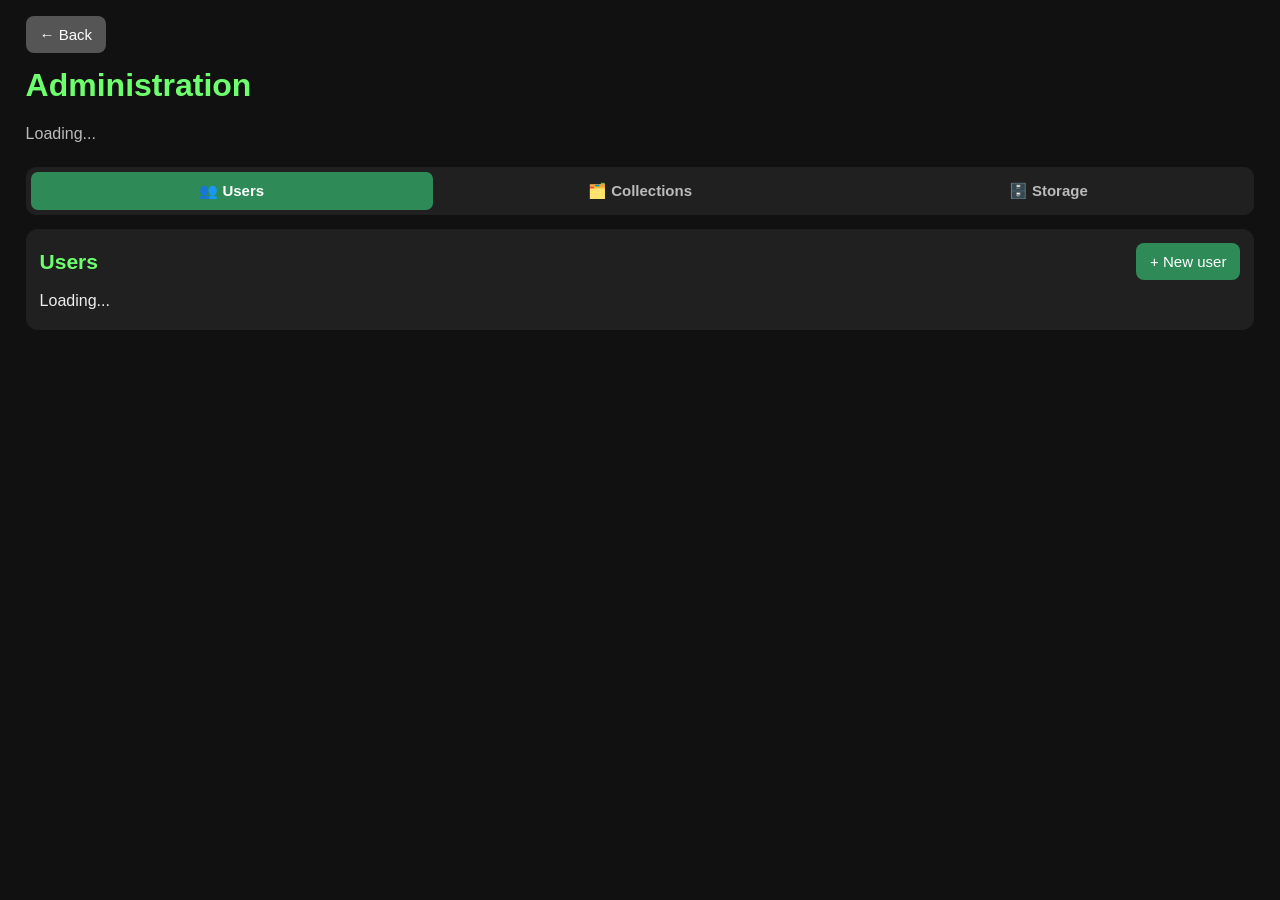
==== commit 53ddad82: "Unify frontend navigation" ====
--- a/ui/admin.html
+++ b/ui/admin.html
@@ -32,6 +32,10 @@
             margin: 0 auto;
             padding: 24px 0 40px;
         }
+
+.admin-heading {
+    margin-bottom: 24px;
+}
 
         .topbar {
             display: flex;
@@ -1076,43 +1080,29 @@
 <body>
     <main class="container">
 
-        <div class="topbar">
-            <div>
-
-<h1 data-i18n="admin.page_title">
-    Administration
-</h1>
-
-<div
-    id="contextLine"
-    class="context-line"
-    data-i18n="admin.loading"
->
-    Loading...
+<div class="topbar">
+    <a
+        href="/ui/dashboard.html"
+        class="button-link"
+        data-i18n="common.back"
+    >
+        ← Back
+    </a>
 </div>
 
-            </div>
-
-            <div class="top-actions">
-
-<a
-    href="/ui/dashboard.html"
-    class="button-link"
-    data-i18n="common.back"
->
-    ← Back
-</a>
-
-<button
-    id="logoutButton"
-    type="button"
-    data-i18n="admin.logout"
->
-    Log out
-</button>
-
-            </div>
-        </div>
+<div class="admin-heading">
+    <h1 data-i18n="admin.page_title">
+        Administration
+    </h1>
+
+    <div
+        id="contextLine"
+        class="context-line"
+        data-i18n="admin.loading"
+    >
+        Loading...
+    </div>
+</div>
 
 <nav class="admin-tabs">
     <button
@@ -3236,11 +3226,6 @@
                 "newRole"
             );
 
-        const logoutButton =
-            document.getElementById(
-                "logoutButton"
-            );
-
 
         function escapeHtml(value) {
             return String(value ?? "")
@@ -7523,23 +7508,6 @@
     createCategory
 );
 
-        logoutButton.addEventListener(
-            "click",
-            async () => {
-                try {
-                    await fetch(
-                        "/auth/logout",
-                        {
-                            method: "POST"
-                        }
-                    );
-                } finally {
-                    window.location.href =
-                        "/ui/login.html";
-                }
-            }
-        );
-
 
 async function initialize() {
     try {
